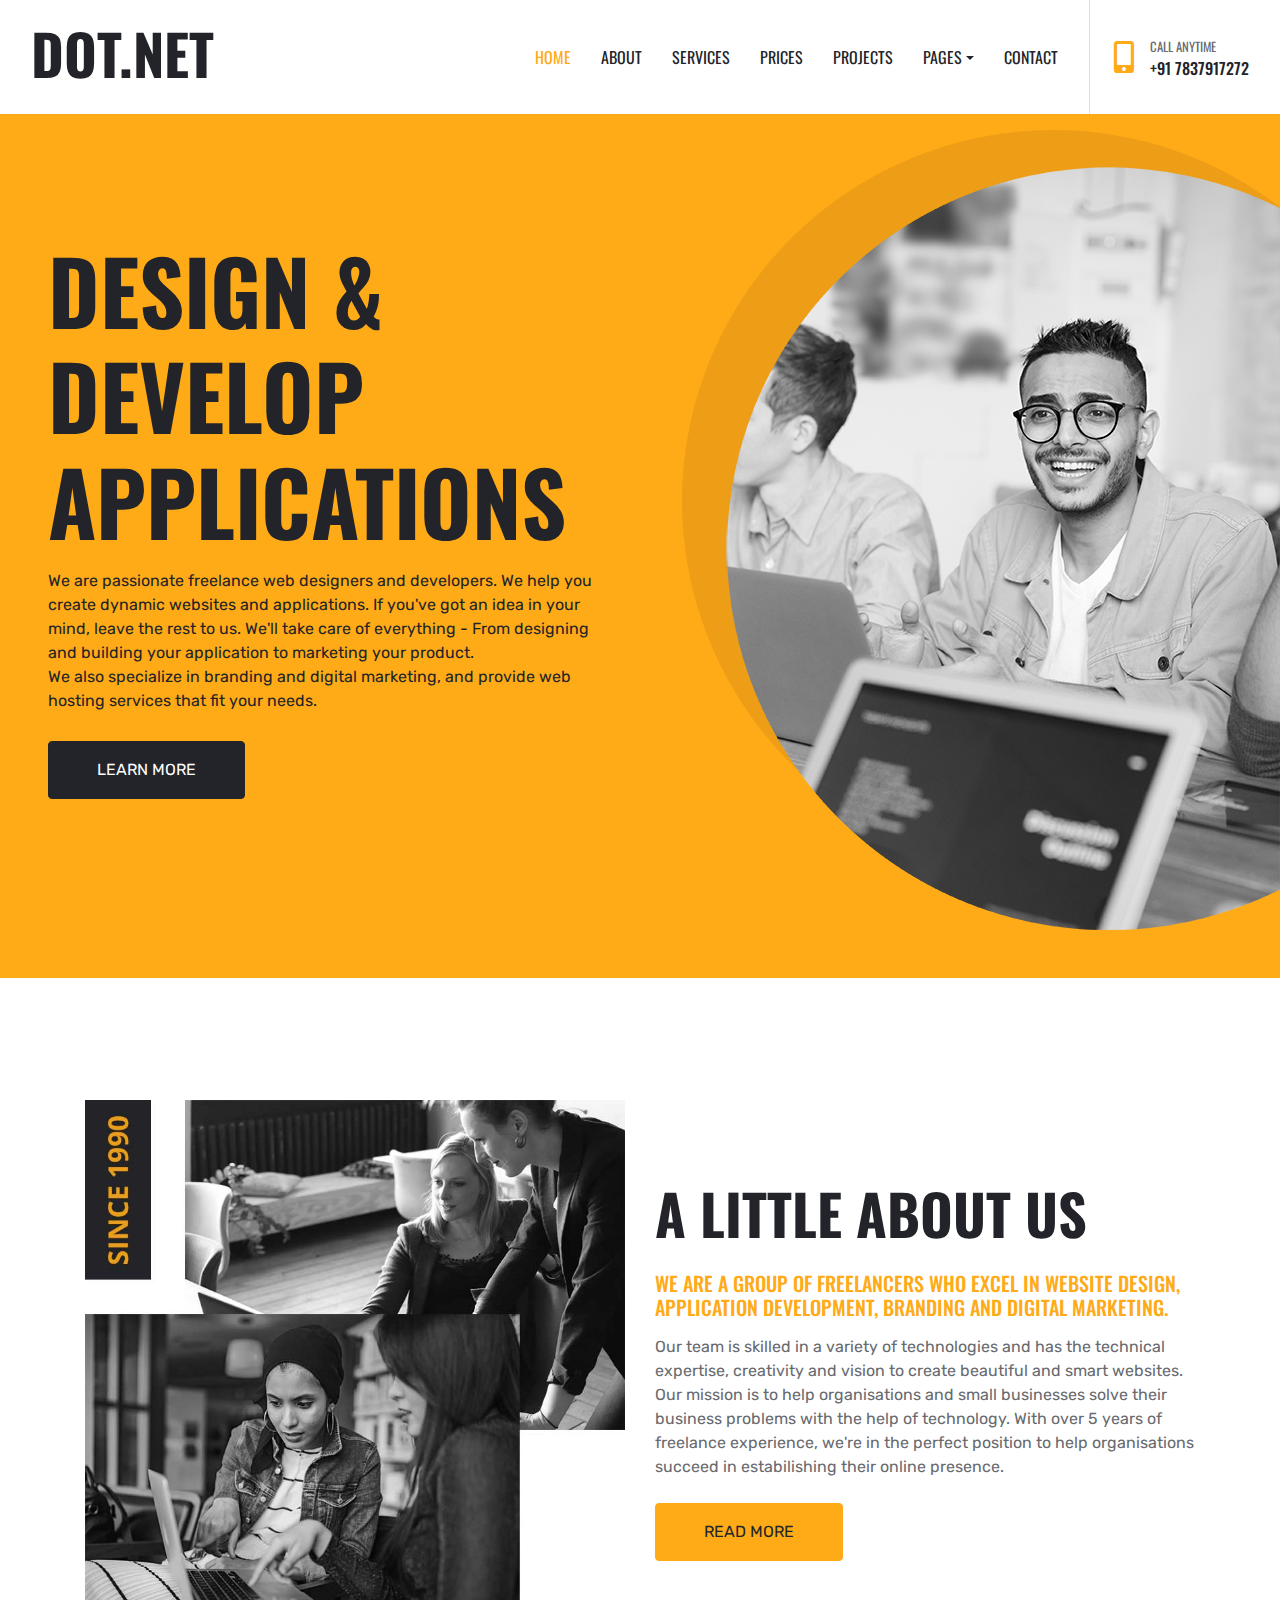
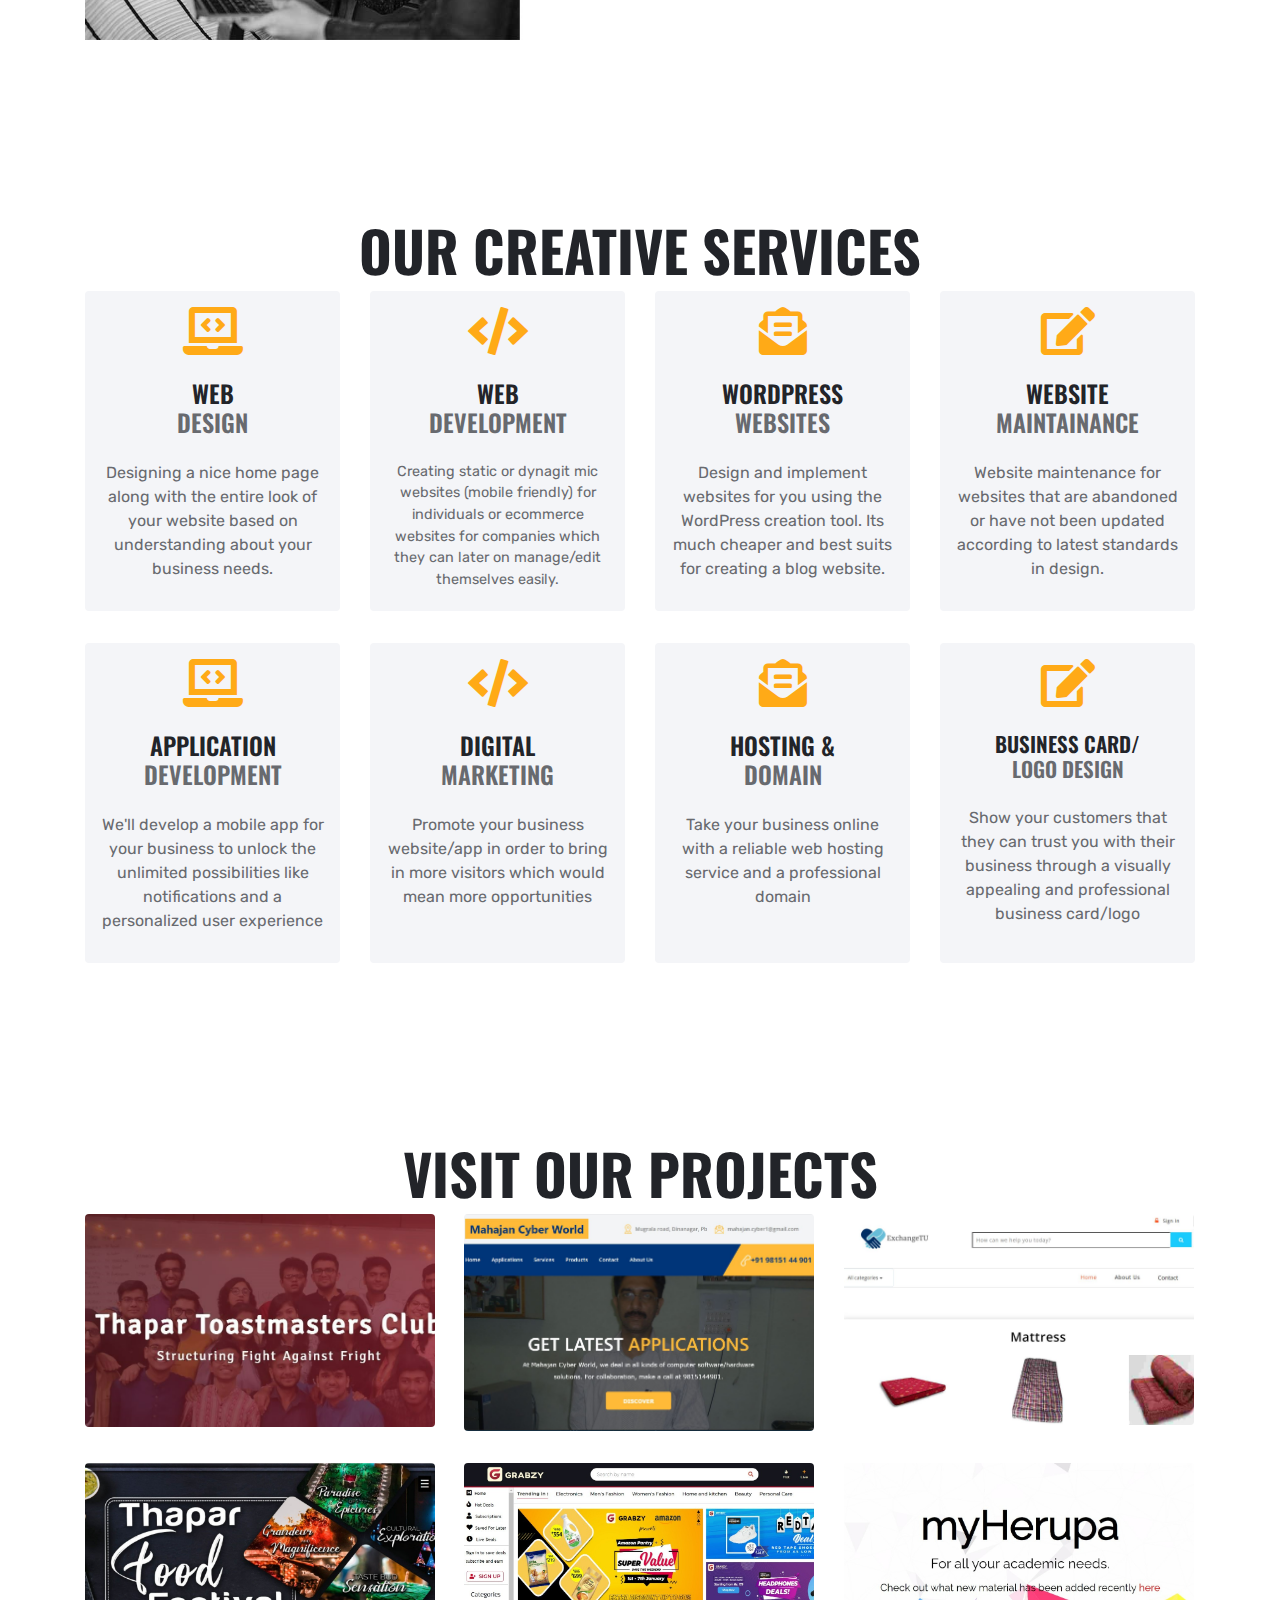
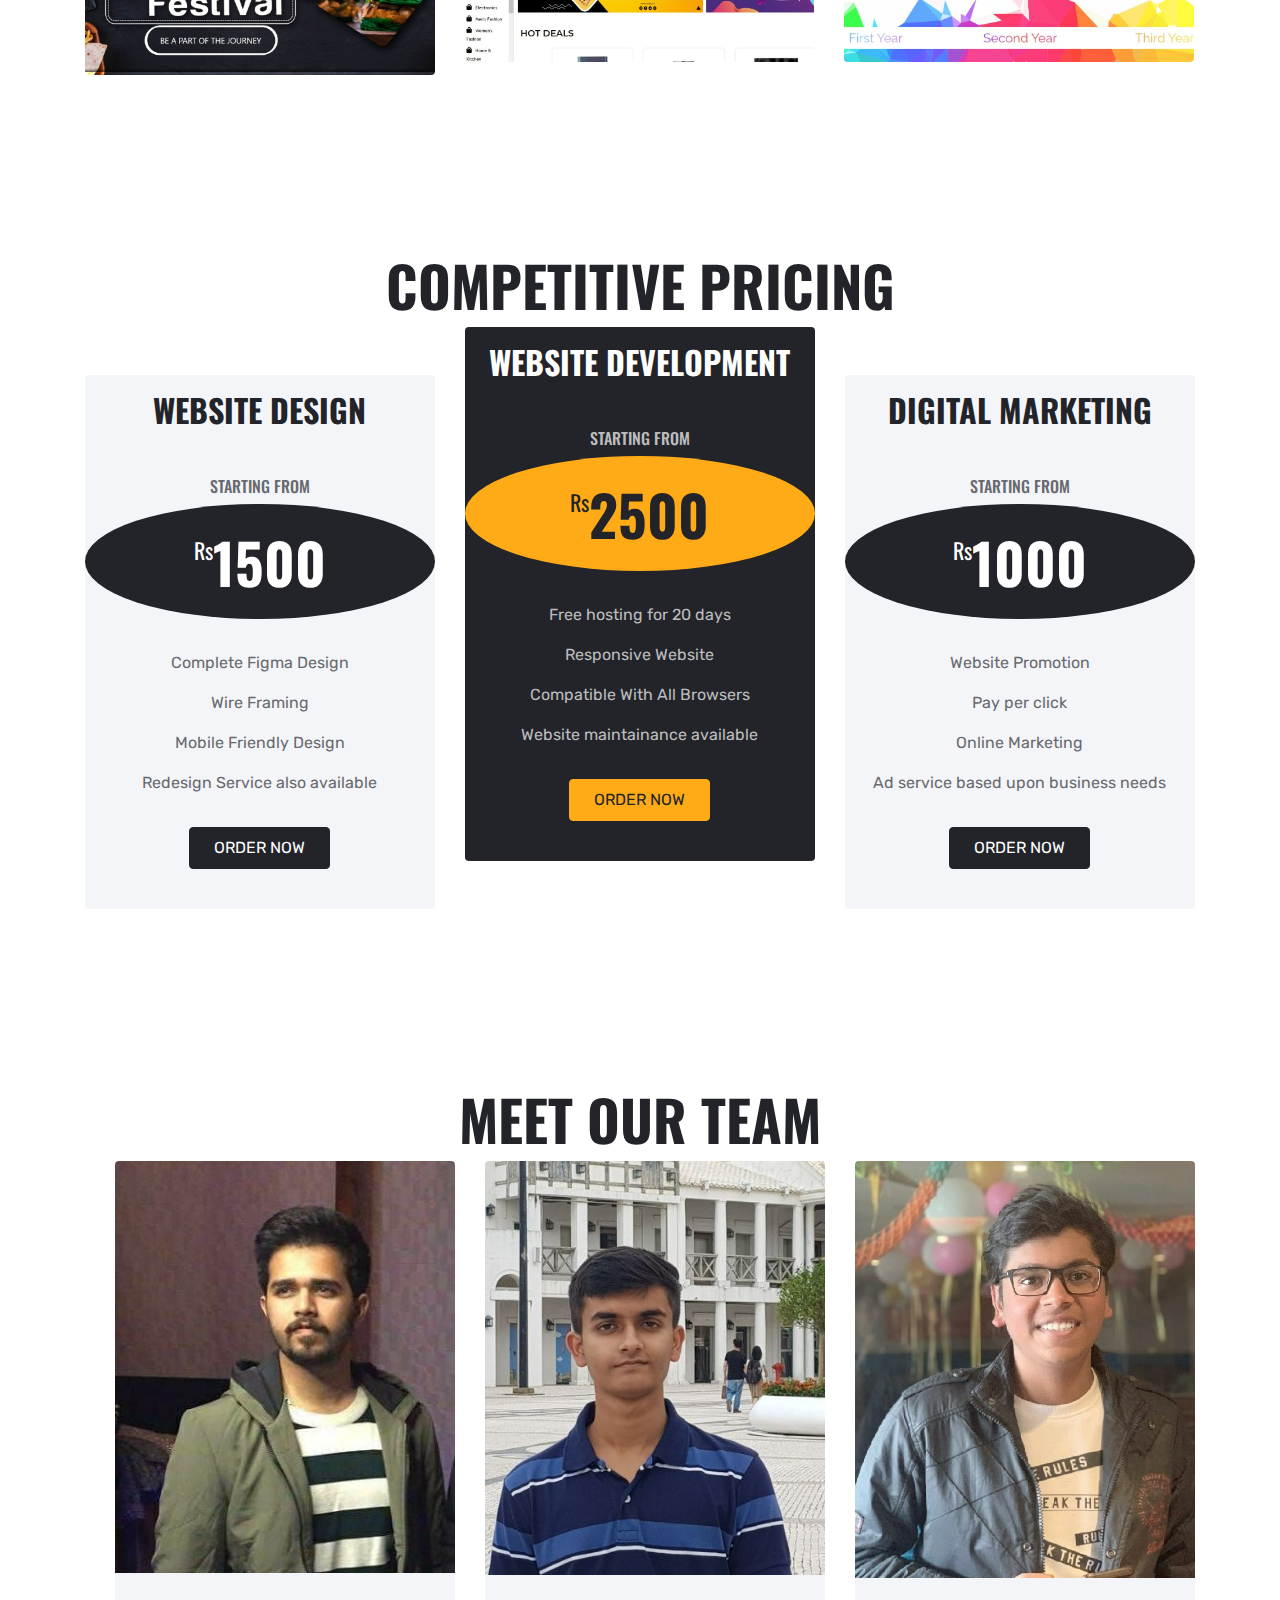
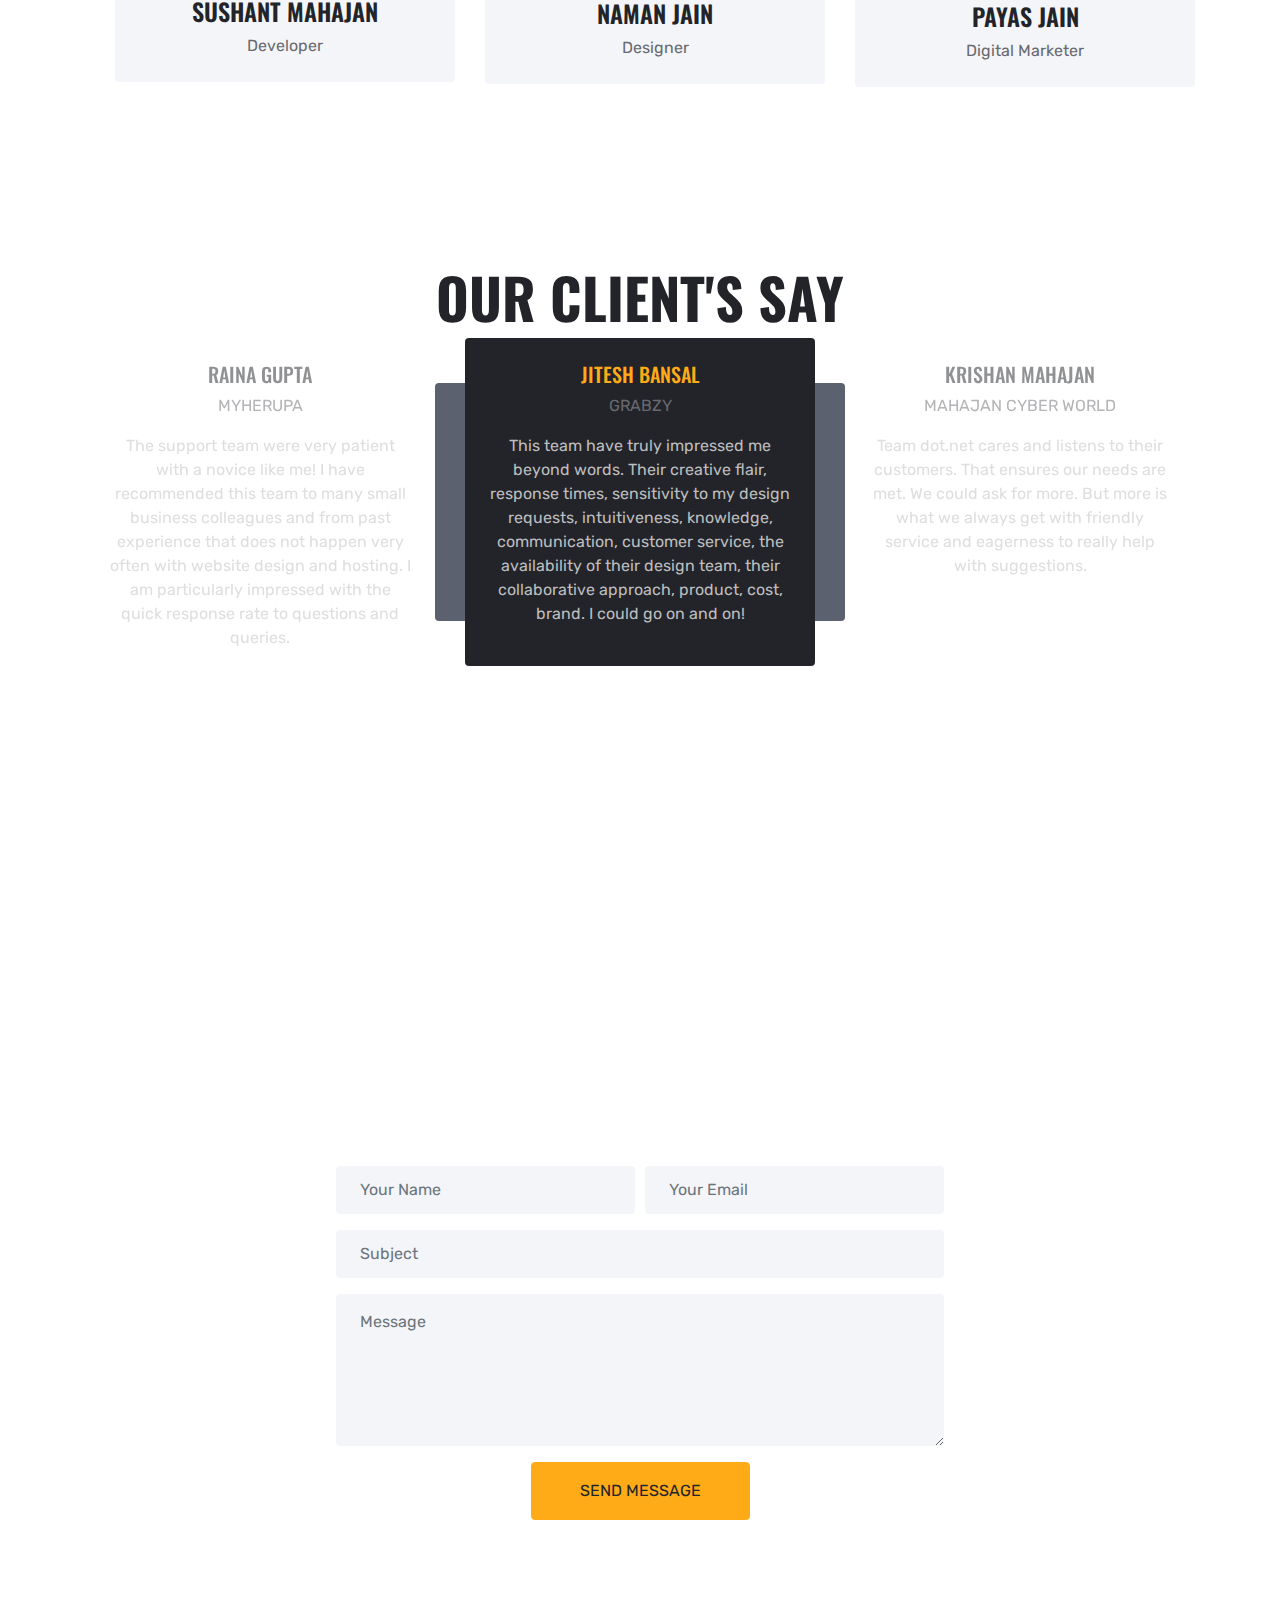
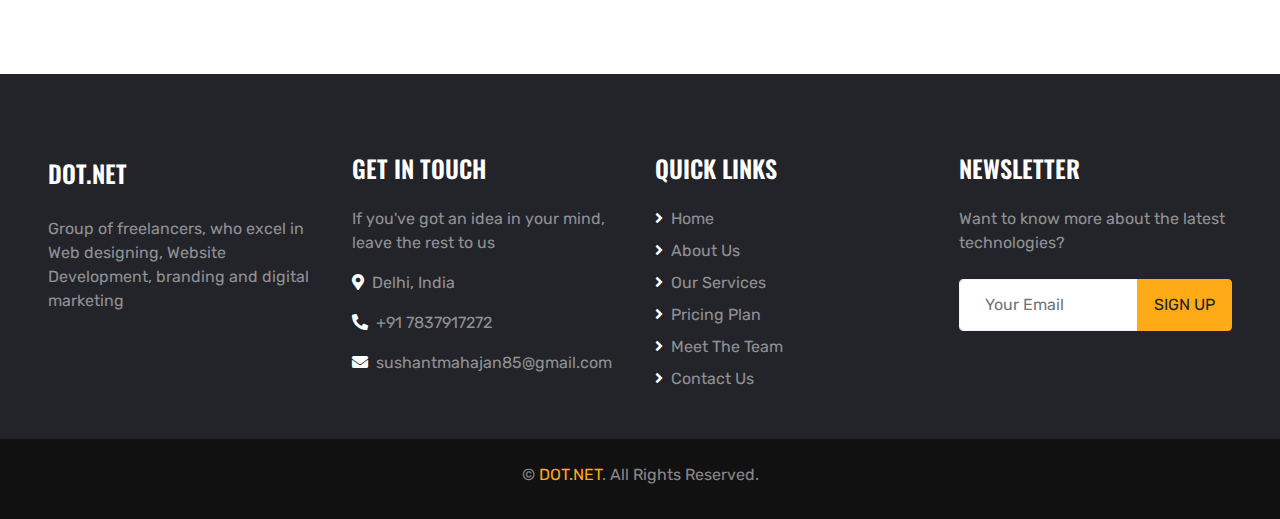
==== index.html @ 4e96bbe5 "Merge branch 'main' of https://github.com/sushantmahajan85/freelance" ====
<!DOCTYPE html>
<html lang="en">

<head>
    <meta charset="utf-8">
    <title>DOT.NET</title>
    <meta content="width=device-width, initial-scale=1.0" name="viewport">
    <meta content="Free HTML Templates" name="keywords">
    <meta content="Free HTML Templates" name="description">

    <!-- Favicon -->
    <link href="img/favicon.ico" rel="icon">

    <!-- Google Web Fonts -->
    <link rel="preconnect" href="https://fonts.gstatic.com">
    <link href="https://fonts.googleapis.com/css2?family=Oswald:wght@400;500;600;700&family=Rubik&display=swap" rel="stylesheet"> 

    <!-- Font Awesome -->
    <link href="https://cdnjs.cloudflare.com/ajax/libs/font-awesome/5.15.0/css/all.min.css" rel="stylesheet">

    <!-- Libraries Stylesheet -->
    <link href="lib/owlcarousel/assets/owl.carousel.min.css" rel="stylesheet">
    <link href="lib/lightbox/css/lightbox.min.css" rel="stylesheet">

    <!-- Customized Bootstrap Stylesheet -->
    <link href="css/style.css" rel="stylesheet">
</head>

<body>
    <!-- Navbar Start -->
    <div class="container-fluid bg-white position-relative">
        <nav class="navbar navbar-expand-lg bg-white navbar-light py-3 py-lg-0">
            <a href="index.html" class="navbar-brand text-secondary">
                <h1 class="display-4 text-uppercase">DOT.NET</h1>
            </a>
            <button type="button" class="navbar-toggler" data-toggle="collapse" data-target="#navbarCollapse">
                <span class="navbar-toggler-icon"></span>
            </button>
            <div class="collapse navbar-collapse" id="navbarCollapse">
                <div class="navbar-nav ml-auto py-0 pr-3 border-right">
                    <a href="index.html" class="nav-item nav-link active">Home</a>
                    <a href="about.html" class="nav-item nav-link">About</a>
                    <a href="service.html" class="nav-item nav-link">Services</a>
                    <a href="price.html" class="nav-item nav-link">Prices</a>
                    <a href="project.html" class="nav-item nav-link">Projects</a>
                    <div class="nav-item dropdown">
                        <a href="#" class="nav-link dropdown-toggle" data-toggle="dropdown">Pages</a>
                        <div class="dropdown-menu rounded-0 m-0">
                            <a href="team.html" class="dropdown-item">Meet The Team</a>
                            <a href="testimonial.html" class="dropdown-item">Testimonial</a>
                        </div>
                    </div>
                    <a href="contact.html" class="nav-item nav-link">Contact</a>
                </div>
                <div class="d-none d-lg-flex align-items-center pl-4">
                    <i class="fa fa-2x fa-mobile-alt text-primary mr-3"></i>
                    <div>
                        <h6 class="text-body text-uppercase mb-1"><small>Call Anytime</small></h6>
                        <h6 class="m-0">+91 7837917272</h6>
                    </div>
                </div>
            </div>
        </nav>
    </div>
    <!-- Navbar End -->


    <!-- Header Start -->
    <div class="container-fluid bg-primary py-5 px-0" style="margin-bottom: 90px;">
        <div class="row mx-0 align-items-center">
            <div class="col-lg-6 px-md-5 text-center text-lg-left">
                <h1 class="display-2 text-uppercase mb-3">Design & Develop <br> Applications</h1>
                <p class="text-dark mb-4">We are passionate freelance web designers and developers. We help you create dynamic websites and applications. If you've got an idea in your mind, leave the rest to us. We'll take care of everything - From designing and building your application to marketing your product. <br>
                    We also specialize in branding and digital marketing, and provide web hosting services that fit your needs.
                    <br>  <br>
                    <a href="" class="btn btn-dark text-uppercase mt-1 py-3 px-5">Learn More</a>
            </div>
            <div class="col-lg-6 px-0 text-right">
                <img class="img-fluid mt-5 mt-lg-0" src="img/header.png" alt="">
            </div>
        </div>
    </div>
    <!-- Header End -->


    <!-- About Start -->
    <div class="container-fluid py-5">
        <div class="container py-5">
            <div class="row align-items-center">
                <div class="col-lg-6">
                    <img class="img-fluid mb-4 mb-lg-0" src="img/about.jpg" alt="">
                </div>
                <div class="col-lg-6">
                    <h1 class="display-4 text-uppercase mb-4">A little about us</h1>
                    <h5 class="text-uppercase text-primary mb-3">We are a group of freelancers who excel in website design, application development, branding and digital marketing.</h5>
                    <p class="mb-4">
                    Our team is skilled in a variety of technologies and has the technical expertise, creativity and vision to create beautiful and smart websites. Our mission is to help organisations and small businesses solve their business problems with the help of technology.
                    With over 5 years of freelance experience, we're in the perfect position to help organisations succeed in estabilishing their online presence.</p>
                    <a href="" class="btn btn-primary text-uppercase py-3 px-5">Read More</a>
                </div>
            </div>
        </div>
    </div>
    <!-- About End -->
    

    <!-- Services Start -->
    <div class="container-fluid py-5">
        <div class="container pt-5 pb-3">
            <h1 class="display-4 text-uppercase text-center mb-5">Our Creative Services</h1>
            <div class="row">
                <div class="col-lg-3 mb-2">
                    <div class="service-item rounded p-5 mb-4">
                        <i class="fa fa-3x fa-laptop-code text-primary mb-4"></i>
                        <h4 class="text-uppercase mb-4">Web <span class="d-block text-body">Design</span></h4>
                        <p class="m-0">Designing a nice home page along with the entire look of your website based on understanding about your business needs.</p>
                    </div>
                </div>
                <div class="col-lg-3 mb-2">
                    <div class="service-item rounded p-5 mb-4">
                        <i class="fa fa-3x fa-code text-primary mb-4"></i>
                        <h4 class="text-uppercase mb-4">Web <span class="d-block text-body">Development</span></h4>
                        <p class="m-0" style="font-size: 0.9rem;">Creating static or dynagit mic websites (mobile friendly) for individuals or ecommerce websites for companies which they can later on manage/edit themselves easily.
                        </p>
                    </div>
                </div>
                <div class="col-lg-3 mb-2">
                    <div class="service-item rounded p-5 mb-4">
                        <i class="fa fa-3x fa-envelope-open-text text-primary mb-4"></i>
                        <h4 class="text-uppercase mb-4">Wordpress<span class="d-block text-body">Websites</span></h4>
                        <p class="m-0">Design and implement websites for you using the WordPress creation tool. Its much cheaper and best suits for creating a blog website.
                        </p>
                    </div>
                </div>
                <div class="col-lg-3 mb-2">
                    <div class="service-item rounded p-5 mb-4">
                        <i class="fa fa-3x fa-edit text-primary mb-4"></i>
                        <h4 class="text-uppercase mb-4">Website<span class="d-block text-body">Maintainance</span></h4>
                        <p class="m-0"> Website maintenance for websites that are abandoned or have not been updated according to latest standards in design.
                        </p>
                    </div>
                </div>
            </div>

            <div class="row">
                <div class="col-lg-3 mb-2">
                    <div class="service-item rounded p-5 mb-4">
                        <i class="fa fa-3x fa-laptop-code text-primary mb-4"></i>
                        <h4 class="text-uppercase mb-4">Application<span class="d-block text-body">Development</span></h4>
                        <p class="m-0">We'll develop a mobile app for your business to unlock the unlimited possibilities like notifications and a personalized user experience</p>
                    </div>
                </div>
                <div class="col-lg-3 mb-2">
                    <div class="service-item rounded p-5 mb-4">
                        <i class="fa fa-3x fa-code text-primary mb-4"></i>
                        <h4 class="text-uppercase mb-4">Digital<span class="d-block text-body">Marketing</span></h4>
                        <p class="m-0">Promote your business website/app in order to bring in more visitors which would mean more opportunities</p>
                    </div>
                </div>
                <div class="col-lg-3 mb-2">
                    <div class="service-item rounded p-5 mb-4">
                        <i class="fa fa-3x fa-envelope-open-text text-primary mb-4"></i>
                        <h4 class="text-uppercase mb-4">Hosting &<span class="d-block text-body">Domain</span></h4>
                        <p class="m-0">Take your business online with a reliable web hosting service and a professional domain</p>
                    </div>





                </div>
                <div class="col-lg-3 mb-2">
                    <div class="service-item rounded p-5 mb-4">
                        <i class="fa fa-3x fa-edit text-primary mb-4"></i>
                        <h4 class="text-uppercase mb-4" style="font-size:21px;">Business Card/<span class="d-block text-body">Logo Design</span></h4>
                        <div>
                        <p class="m-0">Show your customers that they can trust you with their business through a visually appealing and professional business card/logo</p>
                    </div>
                    </div>
                </div>
            </div>
        </div>
    </div>
    <!-- Services End -->


    <!-- Portfolio Start -->
    <div class="container-fluid py-5">
        <div class="container pt-5 pb-3">
            <h1 class="display-4 text-uppercase text-center mb-5">Visit Our Projects</h1>
            <!-- <div class="row">
                <div class="col-12 text-center mb-2">
                    <ul class="list-inline mb-4" id="portfolio-flters">
                        <li class="btn btn-outline-dark text-uppercase py-2 px-4 active" data-filter="*">
                            <i class="fa fa-star text-primary mr-2"></i>All
                        </li>
                        <li class="btn btn-outline-dark text-uppercase py-2 px-4" data-filter=".first">
                            <i class="fa fa-laptop-code text-primary mr-2"></i>Design
                        </li>
                        <li class="btn btn-outline-dark text-uppercase py-2 px-4" data-filter=".second">
                            <i class="fa fa-mobile-alt text-primary mr-2"></i>Development
                        </li>
                    </ul>
                </div>
            </div> -->
            <div class="row portfolio-container">
                <div class="col-lg-4 col-md-6 mb-4 portfolio-item first">
                    <div class="position-relative rounded overflow-hidden mb-2">
                        <img class="img-fluid w-100" src="img/portfolio-1.jpg" alt="">
                        <div class="portfolio-btn d-flex align-items-center justify-content-center">
                            <a href="https://sushantmahajan85.github.io/toasty/" target="_blank">
                                <i class="fa fa-4x fa-plus text-primary"></i>
                            </a>
                        </div>
                    </div>
                </div>
                <div class="col-lg-4 col-md-6 mb-4 portfolio-item second">
                    <div class="position-relative rounded overflow-hidden mb-2">
                        <img class="img-fluid w-100" src="img/portfolio-2.jpg" alt="">
                        <div class="portfolio-btn d-flex align-items-center justify-content-center">
                            <a href="https://mahajancyberworld.herokuapp.com/#/" target="_blank">
                                <i class="fa fa-4x fa-plus text-primary"></i>
                            </a>
                        </div>
                    </div>
                </div>
                <div class="col-lg-4 col-md-6 mb-4 portfolio-item first">
                    <div class="position-relative rounded overflow-hidden mb-2">
                        <img class="img-fluid w-100" src="img/portfolio-3.jpg" alt="">
                        <div class="portfolio-btn d-flex align-items-center justify-content-center">
                            <a href="https://exchangetu.herokuapp.com/" target="_blank">
                                <i class="fa fa-4x fa-plus text-primary"></i>
                            </a>
                        </div>
                    </div>
                </div>
                <div class="col-lg-4 col-md-6 mb-4 portfolio-item second">
                    <div class="position-relative rounded overflow-hidden mb-2">
                        <img class="img-fluid w-100" src="img/portfolio-4.jpg" alt="">
                        <div class="portfolio-btn d-flex align-items-center justify-content-center">
                            <a href="https://sushantmahajan85.github.io/TFF-Website/" target="_blank">
                                <i class="fa fa-4x fa-plus text-primary"></i>
                            </a>
                        </div>
                    </div>
                </div>
                <div class="col-lg-4 col-md-6 mb-4 portfolio-item first">
                    <div class="position-relative rounded overflow-hidden mb-2">
                        <img class="img-fluid w-100" src="img/portfolio-5.jpg" alt="">
                        <div class="portfolio-btn d-flex align-items-center justify-content-center">
                            <a href="https://grabzy.herokuapp.com/" target="_blank">
                                <i class="fa fa-4x fa-plus text-primary"></i>
                            </a>
                        </div>
                    </div>
                </div>
                <div class="col-lg-4 col-md-6 mb-4 portfolio-item second">
                    <div class="position-relative rounded overflow-hidden mb-2">
                        <img class="img-fluid w-100" src="img/portfolio-6.jpg" alt="">
                        <div class="portfolio-btn d-flex align-items-center justify-content-center">
                            <a href="https://myherupa.com/" target="_blank">
                                <i class="fa fa-4x fa-plus text-primary"></i>
                            </a>
                        </div>
                    </div>
                </div>
            </div>
        </div>
    </div>
    <!-- Portfolio End -->


    <!-- Pricing Plan Start -->
    <div class="container-fluid py-5">
        <div class="container pt-5 pb-3">
            <h1 class="display-4 text-uppercase text-center mb-5">Competitive Pricing</h1>
            <div class="row">
                <div class="col-lg-4 mb-2">
                    <div class="bg-light rounded text-center pt-5 mt-lg-5 mb-4">
                        <h2 class="text-uppercase">Website Design</h2>
                        <h6 class="text-uppercase text-body mb-5">Starting from</h6>
                        <div class="text-center bg-dark rounded-circle p-4 mb-2">
                            <h1 class="display-4 text-white mb-0">
                                <small class="align-top"
                                    style="font-size: 22px; line-height: 45px;">Rs</small>1500<small
                                    class="align-bottom" style="font-size: 16px; line-height: 40px;">
                                    </small>
                            </h1>
                        </div>
                        <div class="text-center py-4">
                            <p>Complete Figma Design</p>
                            <p>Wire Framing</p>
                            <p>Mobile Friendly Design</p>
                            <p>Redesign Service also available</p>
                            <a href="https://wa.me/7837917272" target="_blank" class="btn btn-dark text-uppercase py-2 px-4 my-3">Order Now</a>
                        </div>
                    </div>
                </div>
                <div class="col-lg-4 mb-2">
                    <div class="bg-dark rounded text-center pt-5 mb-4">
                        <h2 class="text-uppercase text-white">Website Development</h2>
                        <h6 class="text-uppercase text-secondary mb-5">Starting from</h6>
                        <div class="text-center bg-primary rounded-circle p-4 mb-2">
                            <h1 class="display-4 mb-0">
                                <small class="align-top"
                                    style="font-size: 22px; line-height: 45px;">Rs</small>2500<small
                                    class="align-bottom" style="font-size: 16px; line-height: 40px;"></small>
                            </h1>
                        </div>
                        <div class="text-center text-secondary py-4">
                            <p>Free hosting for 20 days</p>
                            <p>Responsive Website</p>
                            <p>Compatible With All Browsers</p>
                            <p>Website maintainance available</p>
                            <a href="https://wa.me/7837917272" target="_blank" class="btn btn-primary text-uppercase py-2 px-4 my-3">Order Now</a>
                        </div>
                    </div>
                </div>
                <div class="col-lg-4 mb-2">
                    <div class="bg-light rounded text-center pt-5 mt-lg-5 mb-4">
                        <h2 class=" text-uppercase">Digital Marketing</h2>
                        <h6 class="text-uppercase text-body mb-5">Starting from</h6>
                        <div class="text-center bg-dark rounded-circle p-4 mb-2">
                            <h1 class="display-4 text-white mb-0">
                                <small class="align-top"
                                    style="font-size: 22px; line-height: 45px;">Rs</small>1000<small
                                    class="align-bottom" style="font-size: 16px; line-height: 40px;">
                                    </small>
                            </h1>
                        </div>
                        <div class="text-center py-4">
                            <p>Website Promotion</p>
                            <p>Pay per click</p>
                            <p>Online Marketing</p>
                            <p>Ad service based upon business needs</p>
                            <a href="https://wa.me/7837917272" target="_blank" class="btn btn-dark text-uppercase py-2 px-4 my-3">Order Now</a>
                        </div>
                    </div>
                </div>
            </div>
        </div>
    </div>
    <!-- Pricing Plan End -->


    <!-- Team Start -->
    <div class="container-fluid py-5">
        <div class="container py-5">
            <h1 class="display-4 text-uppercase text-center mb-5">Meet Our Team</h1>
            <div class="owl-carousel team-carousel position-relative" style="padding-left: 30px;">
                <div class="team-item rounded overflow-hidden">
                    <div class="position-relative">
                        <img class="img-fluid w-100" src="img/team-1.jpg" alt="">
                        <div class="team-overlay">
                            <div class="d-flex align-items-center justify-content-start">
                                <a class="btn btn-lg btn-primary btn-lg-square mx-1" href="https://www.linkedin.com/in/sushant-mahajan-3933b5184/"><i class="fab fa-linkedin-in"></i></a>
                            </div>
                        </div>
                    </div>
                    <div class="bg-light text-center p-4">
                        <h4 class="text-uppercase">Sushant Mahajan</h4>
                        <p class="m-0">Developer</p>
                    </div>
                </div>
                <div class="team-item rounded overflow-hidden">
                    <div class="position-relative">
                        <img class="img-fluid w-100" src="img/team-2.jpg" alt="">
                        <div class="team-overlay">
                            <div class="d-flex align-items-center justify-content-start">
                                <a class="btn btn-lg btn-primary btn-lg-square mx-1" href="https://www.linkedin.com/in/naman-jain-b6083b168/"><i class="fab fa-linkedin-in"></i></a>
                            </div>
                        </div>
                    </div>
                    <div class="bg-light text-center p-4">
                        <h4 class="text-uppercase">Naman Jain</h4>
                        <p class="m-0">Designer</p>
                    </div>
                </div>
                <div class="team-item rounded overflow-hidden">
                    <div class="position-relative">
                        <img class="img-fluid w-100" src="img/team-3.jpg" alt="">
                        <div class="team-overlay">
                            <div class="d-flex align-items-center justify-content-start">
                                <a class="btn btn-lg btn-primary btn-lg-square mx-1" href="https://www.linkedin.com/in/payasjain/"><i class="fab fa-linkedin-in"></i></a>
                            </div>
                        </div>
                    </div>
                    <div class="bg-light text-center p-4">
                        <h4 class="text-uppercase">Payas Jain</h4>
                        <p class="m-0">Digital Marketer</p>
                    </div>
                </div>
            </div>
        </div>
    </div>
    <!-- Team End -->


    <!-- Testimonial Start -->
    <div class="container-fluid py-5">
        <div class="container py-5">
            <h1 class="display-4 text-uppercase text-center mb-5">Our Client's Say</h1>
            <div class="owl-carousel testimonial-carousel">
                <div class="testimonial-item position-relative text-center rounded p-4">
                    <!-- <img class="img-fluid rounded mx-auto my-4" src="img/testimonial-1.jpg" alt=""> -->
                    <h5 class="text-uppercase">Jitesh Bansal</h5>
                    <p class="text-uppercase">Grabzy</p>
                    <p class="text-secondary">This team have truly impressed me beyond words. Their creative flair, response times, sensitivity to my design requests, intuitiveness, knowledge, communication, customer service, the availability of their design team, their collaborative approach, product, cost, brand. I could go on and on!</p>
                </div>
                <div class="testimonial-item position-relative text-center rounded p-4">
                    <!-- <img class="img-fluid rounded mx-auto my-4" src="img/testimonial-2.jpg" alt=""> -->
                    <h5 class="text-uppercase">Krishan Mahajan</h5>
                    <p class="text-uppercase">Mahajan Cyber World</p>
                    <p class="text-secondary">Team dot.net cares and listens to their customers. That ensures our needs are met. We could ask for more. But more is what we always get with friendly service and eagerness to really help with suggestions.</p>
                </div>
                <div class="testimonial-item position-relative text-center rounded p-4">
                    <!-- <img class="img-fluid rounded mx-auto my-4" src="img/testimonial-3.jpg" alt=""> -->
                    <h5 class="text-uppercase">Raina Gupta</h5>
                    <p class="text-uppercase">MyHerupa</p>
                    <p class="text-secondary">The support team were very patient with a novice like me! I have recommended this team to many small business colleagues and from past experience that does not happen very often with website design and hosting. I am particularly impressed with the quick response rate to questions and queries.</p>
                </div>
                <!-- <div class="testimonial-item position-relative text-center rounded p-4"> -->
                    <!-- <img class="img-fluid rounded mx-auto my-4" src="img/testimonial-4.jpg" alt=""> -->
                    <!-- <h5 class="text-uppercase">Client Name</h5>
                    <p class="text-uppercase">Profession</p>
                    <p class="text-secondary">Tempor lorem dolor sea et ipsum, lorem justo kasd dolore vero eos. Lorem duo ipsum sea amet et clita dolor</p>
                </div> -->
            </div>
        </div>
    </div>
    <!-- Testimonial End -->


    <!-- Contact Start -->
    <div class="container-fluid py-5 px-0">
        <div class="row mt-5 mx-0">
            <div class="col-12 px-0" style="height: 500px;">
                <div class="position-relative h-100">
                    <iframe class="position-relative w-100 h-100"
                        src="https://maps.google.com/maps?width=100%25&amp;height=600&amp;hl=en&amp;q=india+(Your%20Business%20Name)&amp;t=&amp;z=6&amp;ie=UTF8&amp;iwloc=B&amp;output=embed"
                        frameborder="0" style="border:0;" allowfullscreen="" aria-hidden="false"
                        tabindex="0"></iframe>
                </div>
            </div>
        </div>
        <div class="row mx-0 justify-content-center" style="margin-top: -200px;">
            <div class="col-lg-6 col-md-8 col-sm-10 px-0">
                <div class="contact-form bg-white rounded p-5">
                    <div id="success"></div>
                    <form name="sentMessage" id="sentMessage" novalidate="novalidate" method="POST">
                        <div class="form-row">
                            <div class="col-md-6">
                                <div class="control-group">
                                    <input type="text" name="name" class="form-control bg-light border-0 p-4" id="name" placeholder="Your Name" required="required" data-validation-required-message="Please enter your name" />
                                    <p class="help-block text-danger"></p>
                                </div>
                            </div>
                            <div class="col-md-6">
                                <div class="control-group">
                                    <input type="email" name="email" class="form-control bg-light border-0 p-4" id="email" placeholder="Your Email" required="required" data-validation-required-message="Please enter your email" />
                                    <p class="help-block text-danger"></p>
                                </div>
                            </div>
                        </div>
                        <div class="control-group">
                            <input type="text" name="subject" class="form-control bg-light border-0 p-4" id="subject" placeholder="Subject" required="required" data-validation-required-message="Please enter a subject" />
                            <p class="help-block text-danger"></p>
                        </div>
                        <div class="control-group">
                            <textarea name="message" class="form-control bg-light border-0 py-3 px-4" rows="5" id="message" placeholder="Message" required="required" data-validation-required-message="Please enter your message"></textarea>
                            <p class="help-block text-danger"></p>
                        </div>
                        <div class="text-center">
                            <button class="btn btn-primary text-uppercase py-3 px-5" type="submit" id="sendMessageButton">Send Message</button>
                        </div>
                    </form>
                </div>
            </div>
        </div>
    </div>
    <!-- Contact End -->


    <!-- Footer Start -->
    <div class="container-fluid bg-dark text-white-50 py-5 px-sm-3 px-md-5" style="margin-top: 90px;">
        <div class="row pt-5">
            <div class="col-lg-3 col-md-6 mb-5">
                <a href="index.html" class="navbar-brand">
                    <h4 class="text-uppercase text-white mb-4">DOT.NET</h4>
                </a>
                <p>Group of freelancers, who excel in Web designing, Website Development, branding and digital marketing</p>
            </div>
            <div class="col-lg-3 col-md-6 mb-5">
                <h4 class="text-uppercase text-white mb-4">Get In Touch</h4>
                <p>If you've got an idea in your mind, leave the rest to us</p>
                <p><i class="fa fa-map-marker-alt text-white mr-2"></i>Delhi, India</p>
                <p><i class="fa fa-phone-alt text-white mr-2"></i>+91 7837917272</p>
                <p><i class="fa fa-envelope text-white mr-2"></i>sushantmahajan85@gmail.com</p>
            </div>
            <div class="col-lg-3 col-md-6 mb-5">
                <h4 class="text-uppercase text-white mb-4">Quick Links</h4>
                <div class="d-flex flex-column justify-content-start">
                    <a class="text-white-50 mb-2" href="#"><i class="fa fa-angle-right text-white mr-2"></i>Home</a>
                    <a class="text-white-50 mb-2" href="./about.html"><i class="fa fa-angle-right text-white mr-2"></i>About Us</a>
                    <a class="text-white-50 mb-2" href="./service.html"><i class="fa fa-angle-right text-white mr-2"></i>Our Services</a>
                    <a class="text-white-50 mb-2" href="./price.html"><i class="fa fa-angle-right text-white mr-2"></i>Pricing Plan</a>
                    <a class="text-white-50 mb-2" href="./team.html"><i class="fa fa-angle-right text-white mr-2"></i>Meet The Team</a>
                    <a class="text-white-50" href="./contact.html"><i class="fa fa-angle-right text-white mr-2"></i>Contact Us</a>
                </div>
            </div>
            <div class="col-lg-3 col-md-6 mb-5">
                <h4 class="text-uppercase text-white mb-4">Newsletter</h4>
                <p class="mb-4">Want to know more about the latest technologies?</p>
                <div class="w-100 mb-3">
                    <div class="input-group">
                        <input type="text" class="form-control border-light" style="padding: 25px;" placeholder="Your Email">
                        <div class="input-group-append">
                            <button id="newsletter" class="btn btn-primary text-uppercase px-3">Sign Up</button>
                        </div>
                    </div>
                </div>
            </div>
        </div>
    </div>
    <script>
        newsletter = document.getElementById('newsletter');
        newsletter.addEventListener('click', e => {
          e.preventDefault();
          alert('Successfully signed up');
        })
    </script>
    <div class="container-fluid py-4 px-sm-3 px-md-5" style="background: #111111;">
        <p class="mb-2 text-center text-white-50">&copy; <a href="#">DOT.NET</a>. All Rights Reserved.</p>
    </div>
    <!-- Footer End -->


    <!-- Back to Top -->
    <a href="#" class="btn btn-lg btn-primary btn-lg-square back-to-top"><i class="fa fa-angle-up"></i></a>


    <!-- JavaScript Libraries -->
    <script src="https://code.jquery.com/jquery-3.4.1.min.js"></script>
    <script src="https://stackpath.bootstrapcdn.com/bootstrap/4.4.1/js/bootstrap.bundle.min.js"></script>
    <script src="lib/easing/easing.min.js"></script>
    <script src="lib/waypoints/waypoints.min.js"></script>
    <script src="lib/owlcarousel/owl.carousel.min.js"></script>
    <script src="lib/isotope/isotope.pkgd.min.js"></script>
    <script src="lib/lightbox/js/lightbox.min.js"></script>

    <!-- Contact Javascript File -->
    <script src="mail/jqBootstrapValidation.min.js"></script>
    <script src="mail/contact.js"></script>

    <!-- Template Javascript -->
    <script src="js/main.js"></script>

    <script>
        const scriptURL = 'https://script.google.com/macros/s/AKfycbyDgKH3uLaVXLVQpPTJ0cswothILRQLOVn7QaN7GBE273QxQSXzwvBJbQVKrtWj62YT/exec'
        const form = document.forms['sentMessage']

        form.addEventListener('submit', e => {
          e.preventDefault();
          alert(document.getElementById('name').value);
          fetch(scriptURL, { method: 'POST', body: new FormData(form)})
            .then(response => console.log('Success!', response))
            .catch(error => console.error('Error!', error.message))
        })
    </script>
</body>

</html>
---- css/style.css ----
/******* Bootstrap Theming ********/
/*!
 * Bootstrap v4.5.3 (https://getbootstrap.com/)
 * Copyright 2011-2020 The Bootstrap Authors
 * Copyright 2011-2020 Twitter, Inc.
 * Licensed under MIT (https://github.com/twbs/bootstrap/blob/main/LICENSE)
 */
:root {
  --blue: #007bff;
  --indigo: #6610f2;
  --purple: #6f42c1;
  --pink: #e83e8c;
  --red: #dc3545;
  --orange: #fd7e14;
  --yellow: #ffc107;
  --green: #28a745;
  --teal: #20c997;
  --cyan: #17a2b8;
  --white: #fff;
  --gray: #6c757d;
  --gray-dark: #343a40;
  --primary: #FFAA17;
  --secondary: #BDBDBF;
  --success: #28a745;
  --info: #17a2b8;
  --warning: #ffc107;
  --danger: #dc3545;
  --light: #F4F5F8;
  --dark: #222429;
  --breakpoint-xs: 0;
  --breakpoint-sm: 576px;
  --breakpoint-md: 768px;
  --breakpoint-lg: 992px;
  --breakpoint-xl: 1200px;
  --font-family-sans-serif: "Rubik", sans-serif;
  --font-family-monospace: SFMono-Regular, Menlo, Monaco, Consolas, "Liberation Mono", "Courier New", monospace;
}

*,
*::before,
*::after {
  box-sizing: border-box;
}

html {
  font-family: sans-serif;
  line-height: 1.15;
  -webkit-text-size-adjust: 100%;
  -webkit-tap-highlight-color: rgba(0, 0, 0, 0);
}

article, aside, figcaption, figure, footer, header, hgroup, main, nav, section {
  display: block;
}

body {
  margin: 0;
  font-family: "Rubik", sans-serif;
  font-size: 1rem;
  font-weight: 400;
  line-height: 1.5;
  color: #686A6F;
  text-align: left;
  background-color: #fff;
}

[tabindex="-1"]:focus:not(:focus-visible) {
  outline: 0 !important;
}

hr {
  box-sizing: content-box;
  height: 0;
  overflow: visible;
}

h1, h2, h3, h4, h5, h6 {
  margin-top: 0;
  margin-bottom: 0.5rem;
}

p {
  margin-top: 0;
  margin-bottom: 1rem;
}

abbr[title],
abbr[data-original-title] {
  text-decoration: underline;
  text-decoration: underline dotted;
  cursor: help;
  border-bottom: 0;
  text-decoration-skip-ink: none;
}

address {
  margin-bottom: 1rem;
  font-style: normal;
  line-height: inherit;
}

ol,
ul,
dl {
  margin-top: 0;
  margin-bottom: 1rem;
}

ol ol,
ul ul,
ol ul,
ul ol {
  margin-bottom: 0;
}

dt {
  font-weight: 700;
}

dd {
  margin-bottom: .5rem;
  margin-left: 0;
}

blockquote {
  margin: 0 0 1rem;
}

b,
strong {
  font-weight: bolder;
}

small {
  font-size: 80%;
}

sub,
sup {
  position: relative;
  font-size: 75%;
  line-height: 0;
  vertical-align: baseline;
}

sub {
  bottom: -.25em;
}

sup {
  top: -.5em;
}

a {
  color: #FFAA17;
  text-decoration: none;
  background-color: transparent;
}

a:hover {
  color: #ca8000;
  text-decoration: underline;
}

a:not([href]):not([class]) {
  color: inherit;
  text-decoration: none;
}

a:not([href]):not([class]):hover {
  color: inherit;
  text-decoration: none;
}

pre,
code,
kbd,
samp {
  font-family: SFMono-Regular, Menlo, Monaco, Consolas, "Liberation Mono", "Courier New", monospace;
  font-size: 1em;
}

pre {
  margin-top: 0;
  margin-bottom: 1rem;
  overflow: auto;
  -ms-overflow-style: scrollbar;
}

figure {
  margin: 0 0 1rem;
}

img {
  vertical-align: middle;
  border-style: none;
}

svg {
  overflow: hidden;
  vertical-align: middle;
}

table {
  border-collapse: collapse;
}

caption {
  padding-top: 0.75rem;
  padding-bottom: 0.75rem;
  color: #6c757d;
  text-align: left;
  caption-side: bottom;
}

th {
  text-align: inherit;
  text-align: -webkit-match-parent;
}

label {
  display: inline-block;
  margin-bottom: 0.5rem;
}

button {
  border-radius: 0;
}

button:focus {
  outline: 1px dotted;
  outline: 5px auto -webkit-focus-ring-color;
}

input,
button,
select,
optgroup,
textarea {
  margin: 0;
  font-family: inherit;
  font-size: inherit;
  line-height: inherit;
}

button,
input {
  overflow: visible;
}

button,
select {
  text-transform: none;
}

[role="button"] {
  cursor: pointer;
}

select {
  word-wrap: normal;
}

button,
[type="button"],
[type="reset"],
[type="submit"] {
  -webkit-appearance: button;
}

button:not(:disabled),
[type="button"]:not(:disabled),
[type="reset"]:not(:disabled),
[type="submit"]:not(:disabled) {
  cursor: pointer;
}

button::-moz-focus-inner,
[type="button"]::-moz-focus-inner,
[type="reset"]::-moz-focus-inner,
[type="submit"]::-moz-focus-inner {
  padding: 0;
  border-style: none;
}

input[type="radio"],
input[type="checkbox"] {
  box-sizing: border-box;
  padding: 0;
}

textarea {
  overflow: auto;
  resize: vertical;
}

fieldset {
  min-width: 0;
  padding: 0;
  margin: 0;
  border: 0;
}

legend {
  display: block;
  width: 100%;
  max-width: 100%;
  padding: 0;
  margin-bottom: .5rem;
  font-size: 1.5rem;
  line-height: inherit;
  color: inherit;
  white-space: normal;
}

@media (max-width: 1200px) {
  legend {
    font-size: calc(1.275rem + 0.3vw) ;
  }
}

progress {
  vertical-align: baseline;
}

[type="number"]::-webkit-inner-spin-button,
[type="number"]::-webkit-outer-spin-button {
  height: auto;
}

[type="search"] {
  outline-offset: -2px;
  -webkit-appearance: none;
}

[type="search"]::-webkit-search-decoration {
  -webkit-appearance: none;
}

::-webkit-file-upload-button {
  font: inherit;
  -webkit-appearance: button;
}

output {
  display: inline-block;
}

summary {
  display: list-item;
  cursor: pointer;
}

template {
  display: none;
}

[hidden] {
  display: none !important;
}

h1, h2, h3, h4, h5, h6,
.h1, .h2, .h3, .h4, .h5, .h6 {
  margin-bottom: 0.5rem;
  font-family: "Oswald", sans-serif;
  font-weight: 500;
  line-height: 1.2;
  color: #222429;
}

h1, .h1 {
  font-size: 2.5rem;
}

@media (max-width: 1200px) {
  h1, .h1 {
    font-size: calc(1.375rem + 1.5vw) ;
  }
}

h2, .h2 {
  font-size: 2rem;
}

@media (max-width: 1200px) {
  h2, .h2 {
    font-size: calc(1.325rem + 0.9vw) ;
  }
}

h3, .h3 {
  font-size: 1.75rem;
}

@media (max-width: 1200px) {
  h3, .h3 {
    font-size: calc(1.3rem + 0.6vw) ;
  }
}

h4, .h4 {
  font-size: 1.5rem;
}

@media (max-width: 1200px) {
  h4, .h4 {
    font-size: calc(1.275rem + 0.3vw) ;
  }
}

h5, .h5 {
  font-size: 1.25rem;
}

h6, .h6 {
  font-size: 1rem;
}

.lead {
  font-size: 1.25rem;
  font-weight: 300;
}

.display-1 {
  font-size: 6rem;
  font-weight: 300;
  line-height: 1.2;
}

@media (max-width: 1200px) {
  .display-1 {
    font-size: calc(1.725rem + 5.7vw) ;
  }
}

.display-2 {
  font-size: 5.5rem;
  font-weight: 300;
  line-height: 1.2;
}

@media (max-width: 1200px) {
  .display-2 {
    font-size: calc(1.675rem + 5.1vw) ;
  }
}

.display-3 {
  font-size: 4.5rem;
  font-weight: 300;
  line-height: 1.2;
}

@media (max-width: 1200px) {
  .display-3 {
    font-size: calc(1.575rem + 3.9vw) ;
  }
}

.display-4 {
  font-size: 3.5rem;
  font-weight: 300;
  line-height: 1.2;
}

@media (max-width: 1200px) {
  .display-4 {
    font-size: calc(1.475rem + 2.7vw) ;
  }
}

hr {
  margin-top: 1rem;
  margin-bottom: 1rem;
  border: 0;
  border-top: 1px solid rgba(0, 0, 0, 0.1);
}

small,
.small {
  font-size: 80%;
  font-weight: 400;
}

mark,
.mark {
  padding: 0.2em;
  background-color: #fcf8e3;
}

.list-unstyled {
  padding-left: 0;
  list-style: none;
}

.list-inline {
  padding-left: 0;
  list-style: none;
}

.list-inline-item {
  display: inline-block;
}

.list-inline-item:not(:last-child) {
  margin-right: 0.5rem;
}

.initialism {
  font-size: 90%;
  text-transform: uppercase;
}

.blockquote {
  margin-bottom: 1rem;
  font-size: 1.25rem;
}

.blockquote-footer {
  display: block;
  font-size: 80%;
  color: #6c757d;
}

.blockquote-footer::before {
  content: "\2014\00A0";
}

.img-fluid {
  max-width: 100%;
  height: auto;
}

.img-thumbnail {
  padding: 0.25rem;
  background-color: #fff;
  border: 1px solid #dee2e6;
  border-radius: 0.25rem;
  max-width: 100%;
  height: auto;
}

.figure {
  display: inline-block;
}

.figure-img {
  margin-bottom: 0.5rem;
  line-height: 1;
}

.figure-caption {
  font-size: 90%;
  color: #6c757d;
}

code {
  font-size: 87.5%;
  color: #e83e8c;
  word-wrap: break-word;
}

a > code {
  color: inherit;
}

kbd {
  padding: 0.2rem 0.4rem;
  font-size: 87.5%;
  color: #fff;
  background-color: #212529;
  border-radius: 0.2rem;
}

kbd kbd {
  padding: 0;
  font-size: 100%;
  font-weight: 700;
}

pre {
  display: block;
  font-size: 87.5%;
  color: #212529;
}

pre code {
  font-size: inherit;
  color: inherit;
  word-break: normal;
}

.pre-scrollable {
  max-height: 340px;
  overflow-y: scroll;
}

.container,
.container-fluid,
.container-sm,
.container-md,
.container-lg,
.container-xl {
  width: 100%;
  padding-right: 15px;
  padding-left: 15px;
  margin-right: auto;
  margin-left: auto;
}

@media (min-width: 576px) {
  .container, .container-sm {
    max-width: 540px;
  }
}

@media (min-width: 768px) {
  .container, .container-sm, .container-md {
    max-width: 720px;
  }
}

@media (min-width: 992px) {
  .container, .container-sm, .container-md, .container-lg {
    max-width: 960px;
  }
}

@media (min-width: 1200px) {
  .container, .container-sm, .container-md, .container-lg, .container-xl {
    max-width: 1140px;
  }
}

.row {
  display: flex;
  flex-wrap: wrap;
  margin-right: -15px;
  margin-left: -15px;
}

.no-gutters {
  margin-right: 0;
  margin-left: 0;
}

.no-gutters > .col,
.no-gutters > [class*="col-"] {
  padding-right: 0;
  padding-left: 0;
}

.col-1, .col-2, .col-3, .col-4, .col-5, .col-6, .col-7, .col-8, .col-9, .col-10, .col-11, .col-12, .col,
.col-auto, .col-sm-1, .col-sm-2, .col-sm-3, .col-sm-4, .col-sm-5, .col-sm-6, .col-sm-7, .col-sm-8, .col-sm-9, .col-sm-10, .col-sm-11, .col-sm-12, .col-sm,
.col-sm-auto, .col-md-1, .col-md-2, .col-md-3, .col-md-4, .col-md-5, .col-md-6, .col-md-7, .col-md-8, .col-md-9, .col-md-10, .col-md-11, .col-md-12, .col-md,
.col-md-auto, .col-lg-1, .col-lg-2, .col-lg-3, .col-lg-4, .col-lg-5, .col-lg-6, .col-lg-7, .col-lg-8, .col-lg-9, .col-lg-10, .col-lg-11, .col-lg-12, .col-lg,
.col-lg-auto, .col-xl-1, .col-xl-2, .col-xl-3, .col-xl-4, .col-xl-5, .col-xl-6, .col-xl-7, .col-xl-8, .col-xl-9, .col-xl-10, .col-xl-11, .col-xl-12, .col-xl,
.col-xl-auto {
  position: relative;
  width: 100%;
  padding-right: 15px;
  padding-left: 15px;
}

.col {
  flex-basis: 0;
  flex-grow: 1;
  max-width: 100%;
}

.row-cols-1 > * {
  flex: 0 0 100%;
  max-width: 100%;
}

.row-cols-2 > * {
  flex: 0 0 50%;
  max-width: 50%;
}

.row-cols-3 > * {
  flex: 0 0 33.33333%;
  max-width: 33.33333%;
}

.row-cols-4 > * {
  flex: 0 0 25%;
  max-width: 25%;
}

.row-cols-5 > * {
  flex: 0 0 20%;
  max-width: 20%;
}

.row-cols-6 > * {
  flex: 0 0 16.66667%;
  max-width: 16.66667%;
}

.col-auto {
  flex: 0 0 auto;
  width: auto;
  max-width: 100%;
}

.col-1 {
  flex: 0 0 8.33333%;
  max-width: 8.33333%;
}

.col-2 {
  flex: 0 0 16.66667%;
  max-width: 16.66667%;
}

.col-3 {
  flex: 0 0 25%;
  max-width: 25%;
}

.col-4 {
  flex: 0 0 33.33333%;
  max-width: 33.33333%;
}

.col-5 {
  flex: 0 0 41.66667%;
  max-width: 41.66667%;
}

.col-6 {
  flex: 0 0 50%;
  max-width: 50%;
}

.col-7 {
  flex: 0 0 58.33333%;
  max-width: 58.33333%;
}

.col-8 {
  flex: 0 0 66.66667%;
  max-width: 66.66667%;
}

.col-9 {
  flex: 0 0 75%;
  max-width: 75%;
}

.col-10 {
  flex: 0 0 83.33333%;
  max-width: 83.33333%;
}

.col-11 {
  flex: 0 0 91.66667%;
  max-width: 91.66667%;
}

.col-12 {
  flex: 0 0 100%;
  max-width: 100%;
}

.order-first {
  order: -1;
}

.order-last {
  order: 13;
}

.order-0 {
  order: 0;
}

.order-1 {
  order: 1;
}

.order-2 {
  order: 2;
}

.order-3 {
  order: 3;
}

.order-4 {
  order: 4;
}

.order-5 {
  order: 5;
}

.order-6 {
  order: 6;
}

.order-7 {
  order: 7;
}

.order-8 {
  order: 8;
}

.order-9 {
  order: 9;
}

.order-10 {
  order: 10;
}

.order-11 {
  order: 11;
}

.order-12 {
  order: 12;
}

.offset-1 {
  margin-left: 8.33333%;
}

.offset-2 {
  margin-left: 16.66667%;
}

.offset-3 {
  margin-left: 25%;
}

.offset-4 {
  margin-left: 33.33333%;
}

.offset-5 {
  margin-left: 41.66667%;
}

.offset-6 {
  margin-left: 50%;
}

.offset-7 {
  margin-left: 58.33333%;
}

.offset-8 {
  margin-left: 66.66667%;
}

.offset-9 {
  margin-left: 75%;
}

.offset-10 {
  margin-left: 83.33333%;
}

.offset-11 {
  margin-left: 91.66667%;
}

@media (min-width: 576px) {
  .col-sm {
    flex-basis: 0;
    flex-grow: 1;
    max-width: 100%;
  }
  .row-cols-sm-1 > * {
    flex: 0 0 100%;
    max-width: 100%;
  }
  .row-cols-sm-2 > * {
    flex: 0 0 50%;
    max-width: 50%;
  }
  .row-cols-sm-3 > * {
    flex: 0 0 33.33333%;
    max-width: 33.33333%;
  }
  .row-cols-sm-4 > * {
    flex: 0 0 25%;
    max-width: 25%;
  }
  .row-cols-sm-5 > * {
    flex: 0 0 20%;
    max-width: 20%;
  }
  .row-cols-sm-6 > * {
    flex: 0 0 16.66667%;
    max-width: 16.66667%;
  }
  .col-sm-auto {
    flex: 0 0 auto;
    width: auto;
    max-width: 100%;
  }
  .col-sm-1 {
    flex: 0 0 8.33333%;
    max-width: 8.33333%;
  }
  .col-sm-2 {
    flex: 0 0 16.66667%;
    max-width: 16.66667%;
  }
  .col-sm-3 {
    flex: 0 0 25%;
    max-width: 25%;
  }
  .col-sm-4 {
    flex: 0 0 33.33333%;
    max-width: 33.33333%;
  }
  .col-sm-5 {
    flex: 0 0 41.66667%;
    max-width: 41.66667%;
  }
  .col-sm-6 {
    flex: 0 0 50%;
    max-width: 50%;
  }
  .col-sm-7 {
    flex: 0 0 58.33333%;
    max-width: 58.33333%;
  }
  .col-sm-8 {
    flex: 0 0 66.66667%;
    max-width: 66.66667%;
  }
  .col-sm-9 {
    flex: 0 0 75%;
    max-width: 75%;
  }
  .col-sm-10 {
    flex: 0 0 83.33333%;
    max-width: 83.33333%;
  }
  .col-sm-11 {
    flex: 0 0 91.66667%;
    max-width: 91.66667%;
  }
  .col-sm-12 {
    flex: 0 0 100%;
    max-width: 100%;
  }
  .order-sm-first {
    order: -1;
  }
  .order-sm-last {
    order: 13;
  }
  .order-sm-0 {
    order: 0;
  }
  .order-sm-1 {
    order: 1;
  }
  .order-sm-2 {
    order: 2;
  }
  .order-sm-3 {
    order: 3;
  }
  .order-sm-4 {
    order: 4;
  }
  .order-sm-5 {
    order: 5;
  }
  .order-sm-6 {
    order: 6;
  }
  .order-sm-7 {
    order: 7;
  }
  .order-sm-8 {
    order: 8;
  }
  .order-sm-9 {
    order: 9;
  }
  .order-sm-10 {
    order: 10;
  }
  .order-sm-11 {
    order: 11;
  }
  .order-sm-12 {
    order: 12;
  }
  .offset-sm-0 {
    margin-left: 0;
  }
  .offset-sm-1 {
    margin-left: 8.33333%;
  }
  .offset-sm-2 {
    margin-left: 16.66667%;
  }
  .offset-sm-3 {
    margin-left: 25%;
  }
  .offset-sm-4 {
    margin-left: 33.33333%;
  }
  .offset-sm-5 {
    margin-left: 41.66667%;
  }
  .offset-sm-6 {
    margin-left: 50%;
  }
  .offset-sm-7 {
    margin-left: 58.33333%;
  }
  .offset-sm-8 {
    margin-left: 66.66667%;
  }
  .offset-sm-9 {
    margin-left: 75%;
  }
  .offset-sm-10 {
    margin-left: 83.33333%;
  }
  .offset-sm-11 {
    margin-left: 91.66667%;
  }
}

@media (min-width: 768px) {
  .col-md {
    flex-basis: 0;
    flex-grow: 1;
    max-width: 100%;
  }
  .row-cols-md-1 > * {
    flex: 0 0 100%;
    max-width: 100%;
  }
  .row-cols-md-2 > * {
    flex: 0 0 50%;
    max-width: 50%;
  }
  .row-cols-md-3 > * {
    flex: 0 0 33.33333%;
    max-width: 33.33333%;
  }
  .row-cols-md-4 > * {
    flex: 0 0 25%;
    max-width: 25%;
  }
  .row-cols-md-5 > * {
    flex: 0 0 20%;
    max-width: 20%;
  }
  .row-cols-md-6 > * {
    flex: 0 0 16.66667%;
    max-width: 16.66667%;
  }
  .col-md-auto {
    flex: 0 0 auto;
    width: auto;
    max-width: 100%;
  }
  .col-md-1 {
    flex: 0 0 8.33333%;
    max-width: 8.33333%;
  }
  .col-md-2 {
    flex: 0 0 16.66667%;
    max-width: 16.66667%;
  }
  .col-md-3 {
    flex: 0 0 25%;
    max-width: 25%;
  }
  .col-md-4 {
    flex: 0 0 33.33333%;
    max-width: 33.33333%;
  }
  .col-md-5 {
    flex: 0 0 41.66667%;
    max-width: 41.66667%;
  }
  .col-md-6 {
    flex: 0 0 50%;
    max-width: 50%;
  }
  .col-md-7 {
    flex: 0 0 58.33333%;
    max-width: 58.33333%;
  }
  .col-md-8 {
    flex: 0 0 66.66667%;
    max-width: 66.66667%;
  }
  .col-md-9 {
    flex: 0 0 75%;
    max-width: 75%;
  }
  .col-md-10 {
    flex: 0 0 83.33333%;
    max-width: 83.33333%;
  }
  .col-md-11 {
    flex: 0 0 91.66667%;
    max-width: 91.66667%;
  }
  .col-md-12 {
    flex: 0 0 100%;
    max-width: 100%;
  }
  .order-md-first {
    order: -1;
  }
  .order-md-last {
    order: 13;
  }
  .order-md-0 {
    order: 0;
  }
  .order-md-1 {
    order: 1;
  }
  .order-md-2 {
    order: 2;
  }
  .order-md-3 {
    order: 3;
  }
  .order-md-4 {
    order: 4;
  }
  .order-md-5 {
    order: 5;
  }
  .order-md-6 {
    order: 6;
  }
  .order-md-7 {
    order: 7;
  }
  .order-md-8 {
    order: 8;
  }
  .order-md-9 {
    order: 9;
  }
  .order-md-10 {
    order: 10;
  }
  .order-md-11 {
    order: 11;
  }
  .order-md-12 {
    order: 12;
  }
  .offset-md-0 {
    margin-left: 0;
  }
  .offset-md-1 {
    margin-left: 8.33333%;
  }
  .offset-md-2 {
    margin-left: 16.66667%;
  }
  .offset-md-3 {
    margin-left: 25%;
  }
  .offset-md-4 {
    margin-left: 33.33333%;
  }
  .offset-md-5 {
    margin-left: 41.66667%;
  }
  .offset-md-6 {
    margin-left: 50%;
  }
  .offset-md-7 {
    margin-left: 58.33333%;
  }
  .offset-md-8 {
    margin-left: 66.66667%;
  }
  .offset-md-9 {
    margin-left: 75%;
  }
  .offset-md-10 {
    margin-left: 83.33333%;
  }
  .offset-md-11 {
    margin-left: 91.66667%;
  }
}

@media (min-width: 992px) {
  .col-lg {
    flex-basis: 0;
    flex-grow: 1;
    max-width: 100%;
  }
  .row-cols-lg-1 > * {
    flex: 0 0 100%;
    max-width: 100%;
  }
  .row-cols-lg-2 > * {
    flex: 0 0 50%;
    max-width: 50%;
  }
  .row-cols-lg-3 > * {
    flex: 0 0 33.33333%;
    max-width: 33.33333%;
  }
  .row-cols-lg-4 > * {
    flex: 0 0 25%;
    max-width: 25%;
  }
  .row-cols-lg-5 > * {
    flex: 0 0 20%;
    max-width: 20%;
  }
  .row-cols-lg-6 > * {
    flex: 0 0 16.66667%;
    max-width: 16.66667%;
  }
  .col-lg-auto {
    flex: 0 0 auto;
    width: auto;
    max-width: 100%;
  }
  .col-lg-1 {
    flex: 0 0 8.33333%;
    max-width: 8.33333%;
  }
  .col-lg-2 {
    flex: 0 0 16.66667%;
    max-width: 16.66667%;
  }
  .col-lg-3 {
    flex: 0 0 25%;
    max-width: 25%;
  }
  .col-lg-4 {
    flex: 0 0 33.33333%;
    max-width: 33.33333%;
  }
  .col-lg-5 {
    flex: 0 0 41.66667%;
    max-width: 41.66667%;
  }
  .col-lg-6 {
    flex: 0 0 50%;
    max-width: 50%;
  }
  .col-lg-7 {
    flex: 0 0 58.33333%;
    max-width: 58.33333%;
  }
  .col-lg-8 {
    flex: 0 0 66.66667%;
    max-width: 66.66667%;
  }
  .col-lg-9 {
    flex: 0 0 75%;
    max-width: 75%;
  }
  .col-lg-10 {
    flex: 0 0 83.33333%;
    max-width: 83.33333%;
  }
  .col-lg-11 {
    flex: 0 0 91.66667%;
    max-width: 91.66667%;
  }
  .col-lg-12 {
    flex: 0 0 100%;
    max-width: 100%;
  }
  .order-lg-first {
    order: -1;
  }
  .order-lg-last {
    order: 13;
  }
  .order-lg-0 {
    order: 0;
  }
  .order-lg-1 {
    order: 1;
  }
  .order-lg-2 {
    order: 2;
  }
  .order-lg-3 {
    order: 3;
  }
  .order-lg-4 {
    order: 4;
  }
  .order-lg-5 {
    order: 5;
  }
  .order-lg-6 {
    order: 6;
  }
  .order-lg-7 {
    order: 7;
  }
  .order-lg-8 {
    order: 8;
  }
  .order-lg-9 {
    order: 9;
  }
  .order-lg-10 {
    order: 10;
  }
  .order-lg-11 {
    order: 11;
  }
  .order-lg-12 {
    order: 12;
  }
  .offset-lg-0 {
    margin-left: 0;
  }
  .offset-lg-1 {
    margin-left: 8.33333%;
  }
  .offset-lg-2 {
    margin-left: 16.66667%;
  }
  .offset-lg-3 {
    margin-left: 25%;
  }
  .offset-lg-4 {
    margin-left: 33.33333%;
  }
  .offset-lg-5 {
    margin-left: 41.66667%;
  }
  .offset-lg-6 {
    margin-left: 50%;
  }
  .offset-lg-7 {
    margin-left: 58.33333%;
  }
  .offset-lg-8 {
    margin-left: 66.66667%;
  }
  .offset-lg-9 {
    margin-left: 75%;
  }
  .offset-lg-10 {
    margin-left: 83.33333%;
  }
  .offset-lg-11 {
    margin-left: 91.66667%;
  }
}

@media (min-width: 1200px) {
  .col-xl {
    flex-basis: 0;
    flex-grow: 1;
    max-width: 100%;
  }
  .row-cols-xl-1 > * {
    flex: 0 0 100%;
    max-width: 100%;
  }
  .row-cols-xl-2 > * {
    flex: 0 0 50%;
    max-width: 50%;
  }
  .row-cols-xl-3 > * {
    flex: 0 0 33.33333%;
    max-width: 33.33333%;
  }
  .row-cols-xl-4 > * {
    flex: 0 0 25%;
    max-width: 25%;
  }
  .row-cols-xl-5 > * {
    flex: 0 0 20%;
    max-width: 20%;
  }
  .row-cols-xl-6 > * {
    flex: 0 0 16.66667%;
    max-width: 16.66667%;
  }
  .col-xl-auto {
    flex: 0 0 auto;
    width: auto;
    max-width: 100%;
  }
  .col-xl-1 {
    flex: 0 0 8.33333%;
    max-width: 8.33333%;
  }
  .col-xl-2 {
    flex: 0 0 16.66667%;
    max-width: 16.66667%;
  }
  .col-xl-3 {
    flex: 0 0 25%;
    max-width: 25%;
  }
  .col-xl-4 {
    flex: 0 0 33.33333%;
    max-width: 33.33333%;
  }
  .col-xl-5 {
    flex: 0 0 41.66667%;
    max-width: 41.66667%;
  }
  .col-xl-6 {
    flex: 0 0 50%;
    max-width: 50%;
  }
  .col-xl-7 {
    flex: 0 0 58.33333%;
    max-width: 58.33333%;
  }
  .col-xl-8 {
    flex: 0 0 66.66667%;
    max-width: 66.66667%;
  }
  .col-xl-9 {
    flex: 0 0 75%;
    max-width: 75%;
  }
  .col-xl-10 {
    flex: 0 0 83.33333%;
    max-width: 83.33333%;
  }
  .col-xl-11 {
    flex: 0 0 91.66667%;
    max-width: 91.66667%;
  }
  .col-xl-12 {
    flex: 0 0 100%;
    max-width: 100%;
  }
  .order-xl-first {
    order: -1;
  }
  .order-xl-last {
    order: 13;
  }
  .order-xl-0 {
    order: 0;
  }
  .order-xl-1 {
    order: 1;
  }
  .order-xl-2 {
    order: 2;
  }
  .order-xl-3 {
    order: 3;
  }
  .order-xl-4 {
    order: 4;
  }
  .order-xl-5 {
    order: 5;
  }
  .order-xl-6 {
    order: 6;
  }
  .order-xl-7 {
    order: 7;
  }
  .order-xl-8 {
    order: 8;
  }
  .order-xl-9 {
    order: 9;
  }
  .order-xl-10 {
    order: 10;
  }
  .order-xl-11 {
    order: 11;
  }
  .order-xl-12 {
    order: 12;
  }
  .offset-xl-0 {
    margin-left: 0;
  }
  .offset-xl-1 {
    margin-left: 8.33333%;
  }
  .offset-xl-2 {
    margin-left: 16.66667%;
  }
  .offset-xl-3 {
    margin-left: 25%;
  }
  .offset-xl-4 {
    margin-left: 33.33333%;
  }
  .offset-xl-5 {
    margin-left: 41.66667%;
  }
  .offset-xl-6 {
    margin-left: 50%;
  }
  .offset-xl-7 {
    margin-left: 58.33333%;
  }
  .offset-xl-8 {
    margin-left: 66.66667%;
  }
  .offset-xl-9 {
    margin-left: 75%;
  }
  .offset-xl-10 {
    margin-left: 83.33333%;
  }
  .offset-xl-11 {
    margin-left: 91.66667%;
  }
}

.table {
  width: 100%;
  margin-bottom: 1rem;
  color: #686A6F;
}

.table th,
.table td {
  padding: 0.75rem;
  vertical-align: top;
  border-top: 1px solid #dee2e6;
}

.table thead th {
  vertical-align: bottom;
  border-bottom: 2px solid #dee2e6;
}

.table tbody + tbody {
  border-top: 2px solid #dee2e6;
}

.table-sm th,
.table-sm td {
  padding: 0.3rem;
}

.table-bordered {
  border: 1px solid #dee2e6;
}

.table-bordered th,
.table-bordered td {
  border: 1px solid #dee2e6;
}

.table-bordered thead th,
.table-bordered thead td {
  border-bottom-width: 2px;
}

.table-borderless th,
.table-borderless td,
.table-borderless thead th,
.table-borderless tbody + tbody {
  border: 0;
}

.table-striped tbody tr:nth-of-type(odd) {
  background-color: rgba(0, 0, 0, 0.05);
}

.table-hover tbody tr:hover {
  color: #686A6F;
  background-color: rgba(0, 0, 0, 0.075);
}

.table-primary,
.table-primary > th,
.table-primary > td {
  background-color: #ffe7be;
}

.table-primary th,
.table-primary td,
.table-primary thead th,
.table-primary tbody + tbody {
  border-color: #ffd386;
}

.table-hover .table-primary:hover {
  background-color: #ffdea5;
}

.table-hover .table-primary:hover > td,
.table-hover .table-primary:hover > th {
  background-color: #ffdea5;
}

.table-secondary,
.table-secondary > th,
.table-secondary > td {
  background-color: #ededed;
}

.table-secondary th,
.table-secondary td,
.table-secondary thead th,
.table-secondary tbody + tbody {
  border-color: #ddddde;
}

.table-hover .table-secondary:hover {
  background-color: #e0e0e0;
}

.table-hover .table-secondary:hover > td,
.table-hover .table-secondary:hover > th {
  background-color: #e0e0e0;
}

.table-success,
.table-success > th,
.table-success > td {
  background-color: #c3e6cb;
}

.table-success th,
.table-success td,
.table-success thead th,
.table-success tbody + tbody {
  border-color: #8fd19e;
}

.table-hover .table-success:hover {
  background-color: #b1dfbb;
}

.table-hover .table-success:hover > td,
.table-hover .table-success:hover > th {
  background-color: #b1dfbb;
}

.table-info,
.table-info > th,
.table-info > td {
  background-color: #bee5eb;
}

.table-info th,
.table-info td,
.table-info thead th,
.table-info tbody + tbody {
  border-color: #86cfda;
}

.table-hover .table-info:hover {
  background-color: #abdde5;
}

.table-hover .table-info:hover > td,
.table-hover .table-info:hover > th {
  background-color: #abdde5;
}

.table-warning,
.table-warning > th,
.table-warning > td {
  background-color: #ffeeba;
}

.table-warning th,
.table-warning td,
.table-warning thead th,
.table-warning tbody + tbody {
  border-color: #ffdf7e;
}

.table-hover .table-warning:hover {
  background-color: #ffe8a1;
}

.table-hover .table-warning:hover > td,
.table-hover .table-warning:hover > th {
  background-color: #ffe8a1;
}

.table-danger,
.table-danger > th,
.table-danger > td {
  background-color: #f5c6cb;
}

.table-danger th,
.table-danger td,
.table-danger thead th,
.table-danger tbody + tbody {
  border-color: #ed969e;
}

.table-hover .table-danger:hover {
  background-color: #f1b0b7;
}

.table-hover .table-danger:hover > td,
.table-hover .table-danger:hover > th {
  background-color: #f1b0b7;
}

.table-light,
.table-light > th,
.table-light > td {
  background-color: #fcfcfd;
}

.table-light th,
.table-light td,
.table-light thead th,
.table-light tbody + tbody {
  border-color: #f9fafb;
}

.table-hover .table-light:hover {
  background-color: #ededf3;
}

.table-hover .table-light:hover > td,
.table-hover .table-light:hover > th {
  background-color: #ededf3;
}

.table-dark,
.table-dark > th,
.table-dark > td {
  background-color: #c1c2c3;
}

.table-dark th,
.table-dark td,
.table-dark thead th,
.table-dark tbody + tbody {
  border-color: #8c8d90;
}

.table-hover .table-dark:hover {
  background-color: #b4b5b6;
}

.table-hover .table-dark:hover > td,
.table-hover .table-dark:hover > th {
  background-color: #b4b5b6;
}

.table-active,
.table-active > th,
.table-active > td {
  background-color: rgba(0, 0, 0, 0.075);
}

.table-hover .table-active:hover {
  background-color: rgba(0, 0, 0, 0.075);
}

.table-hover .table-active:hover > td,
.table-hover .table-active:hover > th {
  background-color: rgba(0, 0, 0, 0.075);
}

.table .thead-dark th {
  color: #fff;
  background-color: #343a40;
  border-color: #454d55;
}

.table .thead-light th {
  color: #495057;
  background-color: #e9ecef;
  border-color: #dee2e6;
}

.table-dark {
  color: #fff;
  background-color: #343a40;
}

.table-dark th,
.table-dark td,
.table-dark thead th {
  border-color: #454d55;
}

.table-dark.table-bordered {
  border: 0;
}

.table-dark.table-striped tbody tr:nth-of-type(odd) {
  background-color: rgba(255, 255, 255, 0.05);
}

.table-dark.table-hover tbody tr:hover {
  color: #fff;
  background-color: rgba(255, 255, 255, 0.075);
}

@media (max-width: 575.98px) {
  .table-responsive-sm {
    display: block;
    width: 100%;
    overflow-x: auto;
    -webkit-overflow-scrolling: touch;
  }
  .table-responsive-sm > .table-bordered {
    border: 0;
  }
}

@media (max-width: 767.98px) {
  .table-responsive-md {
    display: block;
    width: 100%;
    overflow-x: auto;
    -webkit-overflow-scrolling: touch;
  }
  .table-responsive-md > .table-bordered {
    border: 0;
  }
}

@media (max-width: 991.98px) {
  .table-responsive-lg {
    display: block;
    width: 100%;
    overflow-x: auto;
    -webkit-overflow-scrolling: touch;
  }
  .table-responsive-lg > .table-bordered {
    border: 0;
  }
}

@media (max-width: 1199.98px) {
  .table-responsive-xl {
    display: block;
    width: 100%;
    overflow-x: auto;
    -webkit-overflow-scrolling: touch;
  }
  .table-responsive-xl > .table-bordered {
    border: 0;
  }
}

.table-responsive {
  display: block;
  width: 100%;
  overflow-x: auto;
  -webkit-overflow-scrolling: touch;
}

.table-responsive > .table-bordered {
  border: 0;
}

.form-control {
  display: block;
  width: 100%;
  height: calc(1.5em + 0.75rem + 2px);
  padding: 0.375rem 0.75rem;
  font-size: 1rem;
  font-weight: 400;
  line-height: 1.5;
  color: #495057;
  background-color: #fff;
  background-clip: padding-box;
  border: 1px solid #ced4da;
  border-radius: 0.25rem;
  transition: border-color 0.15s ease-in-out, box-shadow 0.15s ease-in-out;
}

@media (prefers-reduced-motion: reduce) {
  .form-control {
    transition: none;
  }
}

.form-control::-ms-expand {
  background-color: transparent;
  border: 0;
}

.form-control:-moz-focusring {
  color: transparent;
  text-shadow: 0 0 0 #495057;
}

.form-control:focus {
  color: #495057;
  background-color: #fff;
  border-color: #ffd997;
  outline: 0;
  box-shadow: 0 0 0 0.2rem rgba(255, 170, 23, 0.25);
}

.form-control::placeholder {
  color: #6c757d;
  opacity: 1;
}

.form-control:disabled, .form-control[readonly] {
  background-color: #e9ecef;
  opacity: 1;
}

input[type="date"].form-control,
input[type="time"].form-control,
input[type="datetime-local"].form-control,
input[type="month"].form-control {
  appearance: none;
}

select.form-control:focus::-ms-value {
  color: #495057;
  background-color: #fff;
}

.form-control-file,
.form-control-range {
  display: block;
  width: 100%;
}

.col-form-label {
  padding-top: calc(0.375rem + 1px);
  padding-bottom: calc(0.375rem + 1px);
  margin-bottom: 0;
  font-size: inherit;
  line-height: 1.5;
}

.col-form-label-lg {
  padding-top: calc(0.5rem + 1px);
  padding-bottom: calc(0.5rem + 1px);
  font-size: 1.25rem;
  line-height: 1.5;
}

.col-form-label-sm {
  padding-top: calc(0.25rem + 1px);
  padding-bottom: calc(0.25rem + 1px);
  font-size: 0.875rem;
  line-height: 1.5;
}

.form-control-plaintext {
  display: block;
  width: 100%;
  padding: 0.375rem 0;
  margin-bottom: 0;
  font-size: 1rem;
  line-height: 1.5;
  color: #686A6F;
  background-color: transparent;
  border: solid transparent;
  border-width: 1px 0;
}

.form-control-plaintext.form-control-sm, .form-control-plaintext.form-control-lg {
  padding-right: 0;
  padding-left: 0;
}

.form-control-sm {
  height: calc(1.5em + 0.5rem + 2px);
  padding: 0.25rem 0.5rem;
  font-size: 0.875rem;
  line-height: 1.5;
  border-radius: 0.2rem;
}

.form-control-lg {
  height: calc(1.5em + 1rem + 2px);
  padding: 0.5rem 1rem;
  font-size: 1.25rem;
  line-height: 1.5;
  border-radius: 0.3rem;
}

select.form-control[size], select.form-control[multiple] {
  height: auto;
}

textarea.form-control {
  height: auto;
}

.form-group {
  margin-bottom: 1rem;
}

.form-text {
  display: block;
  margin-top: 0.25rem;
}

.form-row {
  display: flex;
  flex-wrap: wrap;
  margin-right: -5px;
  margin-left: -5px;
}

.form-row > .col,
.form-row > [class*="col-"] {
  padding-right: 5px;
  padding-left: 5px;
}

.form-check {
  position: relative;
  display: block;
  padding-left: 1.25rem;
}

.form-check-input {
  position: absolute;
  margin-top: 0.3rem;
  margin-left: -1.25rem;
}

.form-check-input[disabled] ~ .form-check-label,
.form-check-input:disabled ~ .form-check-label {
  color: #6c757d;
}

.form-check-label {
  margin-bottom: 0;
}

.form-check-inline {
  display: inline-flex;
  align-items: center;
  padding-left: 0;
  margin-right: 0.75rem;
}

.form-check-inline .form-check-input {
  position: static;
  margin-top: 0;
  margin-right: 0.3125rem;
  margin-left: 0;
}

.valid-feedback {
  display: none;
  width: 100%;
  margin-top: 0.25rem;
  font-size: 80%;
  color: #28a745;
}

.valid-tooltip {
  position: absolute;
  top: 100%;
  left: 0;
  z-index: 5;
  display: none;
  max-width: 100%;
  padding: 0.25rem 0.5rem;
  margin-top: .1rem;
  font-size: 0.875rem;
  line-height: 1.5;
  color: #fff;
  background-color: rgba(40, 167, 69, 0.9);
  border-radius: 0.25rem;
}

.was-validated :valid ~ .valid-feedback,
.was-validated :valid ~ .valid-tooltip,
.is-valid ~ .valid-feedback,
.is-valid ~ .valid-tooltip {
  display: block;
}

.was-validated .form-control:valid, .form-control.is-valid {
  border-color: #28a745;
  padding-right: calc(1.5em + 0.75rem);
  background-image: url("data:image/svg+xml,%3csvg xmlns='http://www.w3.org/2000/svg' width='8' height='8' viewBox='0 0 8 8'%3e%3cpath fill='%2328a745' d='M2.3 6.73L.6 4.53c-.4-1.04.46-1.4 1.1-.8l1.1 1.4 3.4-3.8c.6-.63 1.6-.27 1.2.7l-4 4.6c-.43.5-.8.4-1.1.1z'/%3e%3c/svg%3e");
  background-repeat: no-repeat;
  background-position: right calc(0.375em + 0.1875rem) center;
  background-size: calc(0.75em + 0.375rem) calc(0.75em + 0.375rem);
}

.was-validated .form-control:valid:focus, .form-control.is-valid:focus {
  border-color: #28a745;
  box-shadow: 0 0 0 0.2rem rgba(40, 167, 69, 0.25);
}

.was-validated textarea.form-control:valid, textarea.form-control.is-valid {
  padding-right: calc(1.5em + 0.75rem);
  background-position: top calc(0.375em + 0.1875rem) right calc(0.375em + 0.1875rem);
}

.was-validated .custom-select:valid, .custom-select.is-valid {
  border-color: #28a745;
  padding-right: calc(0.75em + 2.3125rem);
  background: url("data:image/svg+xml,%3csvg xmlns='http://www.w3.org/2000/svg' width='4' height='5' viewBox='0 0 4 5'%3e%3cpath fill='%23343a40' d='M2 0L0 2h4zm0 5L0 3h4z'/%3e%3c/svg%3e") no-repeat right 0.75rem center/8px 10px, url("data:image/svg+xml,%3csvg xmlns='http://www.w3.org/2000/svg' width='8' height='8' viewBox='0 0 8 8'%3e%3cpath fill='%2328a745' d='M2.3 6.73L.6 4.53c-.4-1.04.46-1.4 1.1-.8l1.1 1.4 3.4-3.8c.6-.63 1.6-.27 1.2.7l-4 4.6c-.43.5-.8.4-1.1.1z'/%3e%3c/svg%3e") #fff no-repeat center right 1.75rem/calc(0.75em + 0.375rem) calc(0.75em + 0.375rem);
}

.was-validated .custom-select:valid:focus, .custom-select.is-valid:focus {
  border-color: #28a745;
  box-shadow: 0 0 0 0.2rem rgba(40, 167, 69, 0.25);
}

.was-validated .form-check-input:valid ~ .form-check-label, .form-check-input.is-valid ~ .form-check-label {
  color: #28a745;
}

.was-validated .form-check-input:valid ~ .valid-feedback,
.was-validated .form-check-input:valid ~ .valid-tooltip, .form-check-input.is-valid ~ .valid-feedback,
.form-check-input.is-valid ~ .valid-tooltip {
  display: block;
}

.was-validated .custom-control-input:valid ~ .custom-control-label, .custom-control-input.is-valid ~ .custom-control-label {
  color: #28a745;
}

.was-validated .custom-control-input:valid ~ .custom-control-label::before, .custom-control-input.is-valid ~ .custom-control-label::before {
  border-color: #28a745;
}

.was-validated .custom-control-input:valid:checked ~ .custom-control-label::before, .custom-control-input.is-valid:checked ~ .custom-control-label::before {
  border-color: #34ce57;
  background-color: #34ce57;
}

.was-validated .custom-control-input:valid:focus ~ .custom-control-label::before, .custom-control-input.is-valid:focus ~ .custom-control-label::before {
  box-shadow: 0 0 0 0.2rem rgba(40, 167, 69, 0.25);
}

.was-validated .custom-control-input:valid:focus:not(:checked) ~ .custom-control-label::before, .custom-control-input.is-valid:focus:not(:checked) ~ .custom-control-label::before {
  border-color: #28a745;
}

.was-validated .custom-file-input:valid ~ .custom-file-label, .custom-file-input.is-valid ~ .custom-file-label {
  border-color: #28a745;
}

.was-validated .custom-file-input:valid:focus ~ .custom-file-label, .custom-file-input.is-valid:focus ~ .custom-file-label {
  border-color: #28a745;
  box-shadow: 0 0 0 0.2rem rgba(40, 167, 69, 0.25);
}

.invalid-feedback {
  display: none;
  width: 100%;
  margin-top: 0.25rem;
  font-size: 80%;
  color: #dc3545;
}

.invalid-tooltip {
  position: absolute;
  top: 100%;
  left: 0;
  z-index: 5;
  display: none;
  max-width: 100%;
  padding: 0.25rem 0.5rem;
  margin-top: .1rem;
  font-size: 0.875rem;
  line-height: 1.5;
  color: #fff;
  background-color: rgba(220, 53, 69, 0.9);
  border-radius: 0.25rem;
}

.was-validated :invalid ~ .invalid-feedback,
.was-validated :invalid ~ .invalid-tooltip,
.is-invalid ~ .invalid-feedback,
.is-invalid ~ .invalid-tooltip {
  display: block;
}

.was-validated .form-control:invalid, .form-control.is-invalid {
  border-color: #dc3545;
  padding-right: calc(1.5em + 0.75rem);
  background-image: url("data:image/svg+xml,%3csvg xmlns='http://www.w3.org/2000/svg' width='12' height='12' fill='none' stroke='%23dc3545' viewBox='0 0 12 12'%3e%3ccircle cx='6' cy='6' r='4.5'/%3e%3cpath stroke-linejoin='round' d='M5.8 3.6h.4L6 6.5z'/%3e%3ccircle cx='6' cy='8.2' r='.6' fill='%23dc3545' stroke='none'/%3e%3c/svg%3e");
  background-repeat: no-repeat;
  background-position: right calc(0.375em + 0.1875rem) center;
  background-size: calc(0.75em + 0.375rem) calc(0.75em + 0.375rem);
}

.was-validated .form-control:invalid:focus, .form-control.is-invalid:focus {
  border-color: #dc3545;
  box-shadow: 0 0 0 0.2rem rgba(220, 53, 69, 0.25);
}

.was-validated textarea.form-control:invalid, textarea.form-control.is-invalid {
  padding-right: calc(1.5em + 0.75rem);
  background-position: top calc(0.375em + 0.1875rem) right calc(0.375em + 0.1875rem);
}

.was-validated .custom-select:invalid, .custom-select.is-invalid {
  border-color: #dc3545;
  padding-right: calc(0.75em + 2.3125rem);
  background: url("data:image/svg+xml,%3csvg xmlns='http://www.w3.org/2000/svg' width='4' height='5' viewBox='0 0 4 5'%3e%3cpath fill='%23343a40' d='M2 0L0 2h4zm0 5L0 3h4z'/%3e%3c/svg%3e") no-repeat right 0.75rem center/8px 10px, url("data:image/svg+xml,%3csvg xmlns='http://www.w3.org/2000/svg' width='12' height='12' fill='none' stroke='%23dc3545' viewBox='0 0 12 12'%3e%3ccircle cx='6' cy='6' r='4.5'/%3e%3cpath stroke-linejoin='round' d='M5.8 3.6h.4L6 6.5z'/%3e%3ccircle cx='6' cy='8.2' r='.6' fill='%23dc3545' stroke='none'/%3e%3c/svg%3e") #fff no-repeat center right 1.75rem/calc(0.75em + 0.375rem) calc(0.75em + 0.375rem);
}

.was-validated .custom-select:invalid:focus, .custom-select.is-invalid:focus {
  border-color: #dc3545;
  box-shadow: 0 0 0 0.2rem rgba(220, 53, 69, 0.25);
}

.was-validated .form-check-input:invalid ~ .form-check-label, .form-check-input.is-invalid ~ .form-check-label {
  color: #dc3545;
}

.was-validated .form-check-input:invalid ~ .invalid-feedback,
.was-validated .form-check-input:invalid ~ .invalid-tooltip, .form-check-input.is-invalid ~ .invalid-feedback,
.form-check-input.is-invalid ~ .invalid-tooltip {
  display: block;
}

.was-validated .custom-control-input:invalid ~ .custom-control-label, .custom-control-input.is-invalid ~ .custom-control-label {
  color: #dc3545;
}

.was-validated .custom-control-input:invalid ~ .custom-control-label::before, .custom-control-input.is-invalid ~ .custom-control-label::before {
  border-color: #dc3545;
}

.was-validated .custom-control-input:invalid:checked ~ .custom-control-label::before, .custom-control-input.is-invalid:checked ~ .custom-control-label::before {
  border-color: #e4606d;
  background-color: #e4606d;
}

.was-validated .custom-control-input:invalid:focus ~ .custom-control-label::before, .custom-control-input.is-invalid:focus ~ .custom-control-label::before {
  box-shadow: 0 0 0 0.2rem rgba(220, 53, 69, 0.25);
}

.was-validated .custom-control-input:invalid:focus:not(:checked) ~ .custom-control-label::before, .custom-control-input.is-invalid:focus:not(:checked) ~ .custom-control-label::before {
  border-color: #dc3545;
}

.was-validated .custom-file-input:invalid ~ .custom-file-label, .custom-file-input.is-invalid ~ .custom-file-label {
  border-color: #dc3545;
}

.was-validated .custom-file-input:invalid:focus ~ .custom-file-label, .custom-file-input.is-invalid:focus ~ .custom-file-label {
  border-color: #dc3545;
  box-shadow: 0 0 0 0.2rem rgba(220, 53, 69, 0.25);
}

.form-inline {
  display: flex;
  flex-flow: row wrap;
  align-items: center;
}

.form-inline .form-check {
  width: 100%;
}

@media (min-width: 576px) {
  .form-inline label {
    display: flex;
    align-items: center;
    justify-content: center;
    margin-bottom: 0;
  }
  .form-inline .form-group {
    display: flex;
    flex: 0 0 auto;
    flex-flow: row wrap;
    align-items: center;
    margin-bottom: 0;
  }
  .form-inline .form-control {
    display: inline-block;
    width: auto;
    vertical-align: middle;
  }
  .form-inline .form-control-plaintext {
    display: inline-block;
  }
  .form-inline .input-group,
  .form-inline .custom-select {
    width: auto;
  }
  .form-inline .form-check {
    display: flex;
    align-items: center;
    justify-content: center;
    width: auto;
    padding-left: 0;
  }
  .form-inline .form-check-input {
    position: relative;
    flex-shrink: 0;
    margin-top: 0;
    margin-right: 0.25rem;
    margin-left: 0;
  }
  .form-inline .custom-control {
    align-items: center;
    justify-content: center;
  }
  .form-inline .custom-control-label {
    margin-bottom: 0;
  }
}

.btn {
  display: inline-block;
  font-weight: 400;
  color: #686A6F;
  text-align: center;
  vertical-align: middle;
  user-select: none;
  background-color: transparent;
  border: 1px solid transparent;
  padding: 0.375rem 0.75rem;
  font-size: 1rem;
  line-height: 1.5;
  border-radius: 0.25rem;
  transition: color 0.15s ease-in-out, background-color 0.15s ease-in-out, border-color 0.15s ease-in-out, box-shadow 0.15s ease-in-out;
}

@media (prefers-reduced-motion: reduce) {
  .btn {
    transition: none;
  }
}

.btn:hover {
  color: #686A6F;
  text-decoration: none;
}

.btn:focus, .btn.focus {
  outline: 0;
  box-shadow: 0 0 0 0.2rem rgba(255, 170, 23, 0.25);
}

.btn.disabled, .btn:disabled {
  opacity: 0.65;
}

.btn:not(:disabled):not(.disabled) {
  cursor: pointer;
}

a.btn.disabled,
fieldset:disabled a.btn {
  pointer-events: none;
}

.btn-primary {
  color: #212529;
  background-color: #FFAA17;
  border-color: #FFAA17;
}

.btn-primary:hover {
  color: #212529;
  background-color: #f09800;
  border-color: #e39000;
}

.btn-primary:focus, .btn-primary.focus {
  color: #212529;
  background-color: #f09800;
  border-color: #e39000;
  box-shadow: 0 0 0 0.2rem rgba(222, 150, 26, 0.5);
}

.btn-primary.disabled, .btn-primary:disabled {
  color: #212529;
  background-color: #FFAA17;
  border-color: #FFAA17;
}

.btn-primary:not(:disabled):not(.disabled):active, .btn-primary:not(:disabled):not(.disabled).active,
.show > .btn-primary.dropdown-toggle {
  color: #212529;
  background-color: #e39000;
  border-color: #d68800;
}

.btn-primary:not(:disabled):not(.disabled):active:focus, .btn-primary:not(:disabled):not(.disabled).active:focus,
.show > .btn-primary.dropdown-toggle:focus {
  box-shadow: 0 0 0 0.2rem rgba(222, 150, 26, 0.5);
}

.btn-secondary {
  color: #212529;
  background-color: #BDBDBF;
  border-color: #BDBDBF;
}

.btn-secondary:hover {
  color: #212529;
  background-color: #aaaaac;
  border-color: #a3a3a6;
}

.btn-secondary:focus, .btn-secondary.focus {
  color: #212529;
  background-color: #aaaaac;
  border-color: #a3a3a6;
  box-shadow: 0 0 0 0.2rem rgba(166, 166, 169, 0.5);
}

.btn-secondary.disabled, .btn-secondary:disabled {
  color: #212529;
  background-color: #BDBDBF;
  border-color: #BDBDBF;
}

.btn-secondary:not(:disabled):not(.disabled):active, .btn-secondary:not(:disabled):not(.disabled).active,
.show > .btn-secondary.dropdown-toggle {
  color: #212529;
  background-color: #a3a3a6;
  border-color: #9d9da0;
}

.btn-secondary:not(:disabled):not(.disabled):active:focus, .btn-secondary:not(:disabled):not(.disabled).active:focus,
.show > .btn-secondary.dropdown-toggle:focus {
  box-shadow: 0 0 0 0.2rem rgba(166, 166, 169, 0.5);
}

.btn-success {
  color: #fff;
  background-color: #28a745;
  border-color: #28a745;
}

.btn-success:hover {
  color: #fff;
  background-color: #218838;
  border-color: #1e7e34;
}

.btn-success:focus, .btn-success.focus {
  color: #fff;
  background-color: #218838;
  border-color: #1e7e34;
  box-shadow: 0 0 0 0.2rem rgba(72, 180, 97, 0.5);
}

.btn-success.disabled, .btn-success:disabled {
  color: #fff;
  background-color: #28a745;
  border-color: #28a745;
}

.btn-success:not(:disabled):not(.disabled):active, .btn-success:not(:disabled):not(.disabled).active,
.show > .btn-success.dropdown-toggle {
  color: #fff;
  background-color: #1e7e34;
  border-color: #1c7430;
}

.btn-success:not(:disabled):not(.disabled):active:focus, .btn-success:not(:disabled):not(.disabled).active:focus,
.show > .btn-success.dropdown-toggle:focus {
  box-shadow: 0 0 0 0.2rem rgba(72, 180, 97, 0.5);
}

.btn-info {
  color: #fff;
  background-color: #17a2b8;
  border-color: #17a2b8;
}

.btn-info:hover {
  color: #fff;
  background-color: #138496;
  border-color: #117a8b;
}

.btn-info:focus, .btn-info.focus {
  color: #fff;
  background-color: #138496;
  border-color: #117a8b;
  box-shadow: 0 0 0 0.2rem rgba(58, 176, 195, 0.5);
}

.btn-info.disabled, .btn-info:disabled {
  color: #fff;
  background-color: #17a2b8;
  border-color: #17a2b8;
}

.btn-info:not(:disabled):not(.disabled):active, .btn-info:not(:disabled):not(.disabled).active,
.show > .btn-info.dropdown-toggle {
  color: #fff;
  background-color: #117a8b;
  border-color: #10707f;
}

.btn-info:not(:disabled):not(.disabled):active:focus, .btn-info:not(:disabled):not(.disabled).active:focus,
.show > .btn-info.dropdown-toggle:focus {
  box-shadow: 0 0 0 0.2rem rgba(58, 176, 195, 0.5);
}

.btn-warning {
  color: #212529;
  background-color: #ffc107;
  border-color: #ffc107;
}

.btn-warning:hover {
  color: #212529;
  background-color: #e0a800;
  border-color: #d39e00;
}

.btn-warning:focus, .btn-warning.focus {
  color: #212529;
  background-color: #e0a800;
  border-color: #d39e00;
  box-shadow: 0 0 0 0.2rem rgba(222, 170, 12, 0.5);
}

.btn-warning.disabled, .btn-warning:disabled {
  color: #212529;
  background-color: #ffc107;
  border-color: #ffc107;
}

.btn-warning:not(:disabled):not(.disabled):active, .btn-warning:not(:disabled):not(.disabled).active,
.show > .btn-warning.dropdown-toggle {
  color: #212529;
  background-color: #d39e00;
  border-color: #c69500;
}

.btn-warning:not(:disabled):not(.disabled):active:focus, .btn-warning:not(:disabled):not(.disabled).active:focus,
.show > .btn-warning.dropdown-toggle:focus {
  box-shadow: 0 0 0 0.2rem rgba(222, 170, 12, 0.5);
}

.btn-danger {
  color: #fff;
  background-color: #dc3545;
  border-color: #dc3545;
}

.btn-danger:hover {
  color: #fff;
  background-color: #c82333;
  border-color: #bd2130;
}

.btn-danger:focus, .btn-danger.focus {
  color: #fff;
  background-color: #c82333;
  border-color: #bd2130;
  box-shadow: 0 0 0 0.2rem rgba(225, 83, 97, 0.5);
}

.btn-danger.disabled, .btn-danger:disabled {
  color: #fff;
  background-color: #dc3545;
  border-color: #dc3545;
}

.btn-danger:not(:disabled):not(.disabled):active, .btn-danger:not(:disabled):not(.disabled).active,
.show > .btn-danger.dropdown-toggle {
  color: #fff;
  background-color: #bd2130;
  border-color: #b21f2d;
}

.btn-danger:not(:disabled):not(.disabled):active:focus, .btn-danger:not(:disabled):not(.disabled).active:focus,
.show > .btn-danger.dropdown-toggle:focus {
  box-shadow: 0 0 0 0.2rem rgba(225, 83, 97, 0.5);
}

.btn-light {
  color: #212529;
  background-color: #F4F5F8;
  border-color: #F4F5F8;
}

.btn-light:hover {
  color: #212529;
  background-color: #dde0e9;
  border-color: #d5d9e4;
}

.btn-light:focus, .btn-light.focus {
  color: #212529;
  background-color: #dde0e9;
  border-color: #d5d9e4;
  box-shadow: 0 0 0 0.2rem rgba(212, 214, 217, 0.5);
}

.btn-light.disabled, .btn-light:disabled {
  color: #212529;
  background-color: #F4F5F8;
  border-color: #F4F5F8;
}

.btn-light:not(:disabled):not(.disabled):active, .btn-light:not(:disabled):not(.disabled).active,
.show > .btn-light.dropdown-toggle {
  color: #212529;
  background-color: #d5d9e4;
  border-color: #cdd2df;
}

.btn-light:not(:disabled):not(.disabled):active:focus, .btn-light:not(:disabled):not(.disabled).active:focus,
.show > .btn-light.dropdown-toggle:focus {
  box-shadow: 0 0 0 0.2rem rgba(212, 214, 217, 0.5);
}

.btn-dark {
  color: #fff;
  background-color: #222429;
  border-color: #222429;
}

.btn-dark:hover {
  color: #fff;
  background-color: #111214;
  border-color: #0b0c0d;
}

.btn-dark:focus, .btn-dark.focus {
  color: #fff;
  background-color: #111214;
  border-color: #0b0c0d;
  box-shadow: 0 0 0 0.2rem rgba(67, 69, 73, 0.5);
}

.btn-dark.disabled, .btn-dark:disabled {
  color: #fff;
  background-color: #222429;
  border-color: #222429;
}

.btn-dark:not(:disabled):not(.disabled):active, .btn-dark:not(:disabled):not(.disabled).active,
.show > .btn-dark.dropdown-toggle {
  color: #fff;
  background-color: #0b0c0d;
  border-color: #050506;
}

.btn-dark:not(:disabled):not(.disabled):active:focus, .btn-dark:not(:disabled):not(.disabled).active:focus,
.show > .btn-dark.dropdown-toggle:focus {
  box-shadow: 0 0 0 0.2rem rgba(67, 69, 73, 0.5);
}

.btn-outline-primary {
  color: #FFAA17;
  border-color: #FFAA17;
}

.btn-outline-primary:hover {
  color: #212529;
  background-color: #FFAA17;
  border-color: #FFAA17;
}

.btn-outline-primary:focus, .btn-outline-primary.focus {
  box-shadow: 0 0 0 0.2rem rgba(255, 170, 23, 0.5);
}

.btn-outline-primary.disabled, .btn-outline-primary:disabled {
  color: #FFAA17;
  background-color: transparent;
}

.btn-outline-primary:not(:disabled):not(.disabled):active, .btn-outline-primary:not(:disabled):not(.disabled).active,
.show > .btn-outline-primary.dropdown-toggle {
  color: #212529;
  background-color: #FFAA17;
  border-color: #FFAA17;
}

.btn-outline-primary:not(:disabled):not(.disabled):active:focus, .btn-outline-primary:not(:disabled):not(.disabled).active:focus,
.show > .btn-outline-primary.dropdown-toggle:focus {
  box-shadow: 0 0 0 0.2rem rgba(255, 170, 23, 0.5);
}

.btn-outline-secondary {
  color: #BDBDBF;
  border-color: #BDBDBF;
}

.btn-outline-secondary:hover {
  color: #212529;
  background-color: #BDBDBF;
  border-color: #BDBDBF;
}

.btn-outline-secondary:focus, .btn-outline-secondary.focus {
  box-shadow: 0 0 0 0.2rem rgba(189, 189, 191, 0.5);
}

.btn-outline-secondary.disabled, .btn-outline-secondary:disabled {
  color: #BDBDBF;
  background-color: transparent;
}

.btn-outline-secondary:not(:disabled):not(.disabled):active, .btn-outline-secondary:not(:disabled):not(.disabled).active,
.show > .btn-outline-secondary.dropdown-toggle {
  color: #212529;
  background-color: #BDBDBF;
  border-color: #BDBDBF;
}

.btn-outline-secondary:not(:disabled):not(.disabled):active:focus, .btn-outline-secondary:not(:disabled):not(.disabled).active:focus,
.show > .btn-outline-secondary.dropdown-toggle:focus {
  box-shadow: 0 0 0 0.2rem rgba(189, 189, 191, 0.5);
}

.btn-outline-success {
  color: #28a745;
  border-color: #28a745;
}

.btn-outline-success:hover {
  color: #fff;
  background-color: #28a745;
  border-color: #28a745;
}

.btn-outline-success:focus, .btn-outline-success.focus {
  box-shadow: 0 0 0 0.2rem rgba(40, 167, 69, 0.5);
}

.btn-outline-success.disabled, .btn-outline-success:disabled {
  color: #28a745;
  background-color: transparent;
}

.btn-outline-success:not(:disabled):not(.disabled):active, .btn-outline-success:not(:disabled):not(.disabled).active,
.show > .btn-outline-success.dropdown-toggle {
  color: #fff;
  background-color: #28a745;
  border-color: #28a745;
}

.btn-outline-success:not(:disabled):not(.disabled):active:focus, .btn-outline-success:not(:disabled):not(.disabled).active:focus,
.show > .btn-outline-success.dropdown-toggle:focus {
  box-shadow: 0 0 0 0.2rem rgba(40, 167, 69, 0.5);
}

.btn-outline-info {
  color: #17a2b8;
  border-color: #17a2b8;
}

.btn-outline-info:hover {
  color: #fff;
  background-color: #17a2b8;
  border-color: #17a2b8;
}

.btn-outline-info:focus, .btn-outline-info.focus {
  box-shadow: 0 0 0 0.2rem rgba(23, 162, 184, 0.5);
}

.btn-outline-info.disabled, .btn-outline-info:disabled {
  color: #17a2b8;
  background-color: transparent;
}

.btn-outline-info:not(:disabled):not(.disabled):active, .btn-outline-info:not(:disabled):not(.disabled).active,
.show > .btn-outline-info.dropdown-toggle {
  color: #fff;
  background-color: #17a2b8;
  border-color: #17a2b8;
}

.btn-outline-info:not(:disabled):not(.disabled):active:focus, .btn-outline-info:not(:disabled):not(.disabled).active:focus,
.show > .btn-outline-info.dropdown-toggle:focus {
  box-shadow: 0 0 0 0.2rem rgba(23, 162, 184, 0.5);
}

.btn-outline-warning {
  color: #ffc107;
  border-color: #ffc107;
}

.btn-outline-warning:hover {
  color: #212529;
  background-color: #ffc107;
  border-color: #ffc107;
}

.btn-outline-warning:focus, .btn-outline-warning.focus {
  box-shadow: 0 0 0 0.2rem rgba(255, 193, 7, 0.5);
}

.btn-outline-warning.disabled, .btn-outline-warning:disabled {
  color: #ffc107;
  background-color: transparent;
}

.btn-outline-warning:not(:disabled):not(.disabled):active, .btn-outline-warning:not(:disabled):not(.disabled).active,
.show > .btn-outline-warning.dropdown-toggle {
  color: #212529;
  background-color: #ffc107;
  border-color: #ffc107;
}

.btn-outline-warning:not(:disabled):not(.disabled):active:focus, .btn-outline-warning:not(:disabled):not(.disabled).active:focus,
.show > .btn-outline-warning.dropdown-toggle:focus {
  box-shadow: 0 0 0 0.2rem rgba(255, 193, 7, 0.5);
}

.btn-outline-danger {
  color: #dc3545;
  border-color: #dc3545;
}

.btn-outline-danger:hover {
  color: #fff;
  background-color: #dc3545;
  border-color: #dc3545;
}

.btn-outline-danger:focus, .btn-outline-danger.focus {
  box-shadow: 0 0 0 0.2rem rgba(220, 53, 69, 0.5);
}

.btn-outline-danger.disabled, .btn-outline-danger:disabled {
  color: #dc3545;
  background-color: transparent;
}

.btn-outline-danger:not(:disabled):not(.disabled):active, .btn-outline-danger:not(:disabled):not(.disabled).active,
.show > .btn-outline-danger.dropdown-toggle {
  color: #fff;
  background-color: #dc3545;
  border-color: #dc3545;
}

.btn-outline-danger:not(:disabled):not(.disabled):active:focus, .btn-outline-danger:not(:disabled):not(.disabled).active:focus,
.show > .btn-outline-danger.dropdown-toggle:focus {
  box-shadow: 0 0 0 0.2rem rgba(220, 53, 69, 0.5);
}

.btn-outline-light {
  color: #F4F5F8;
  border-color: #F4F5F8;
}

.btn-outline-light:hover {
  color: #212529;
  background-color: #F4F5F8;
  border-color: #F4F5F8;
}

.btn-outline-light:focus, .btn-outline-light.focus {
  box-shadow: 0 0 0 0.2rem rgba(244, 245, 248, 0.5);
}

.btn-outline-light.disabled, .btn-outline-light:disabled {
  color: #F4F5F8;
  background-color: transparent;
}

.btn-outline-light:not(:disabled):not(.disabled):active, .btn-outline-light:not(:disabled):not(.disabled).active,
.show > .btn-outline-light.dropdown-toggle {
  color: #212529;
  background-color: #F4F5F8;
  border-color: #F4F5F8;
}

.btn-outline-light:not(:disabled):not(.disabled):active:focus, .btn-outline-light:not(:disabled):not(.disabled).active:focus,
.show > .btn-outline-light.dropdown-toggle:focus {
  box-shadow: 0 0 0 0.2rem rgba(244, 245, 248, 0.5);
}

.btn-outline-dark {
  color: #222429;
  border-color: #222429;
}

.btn-outline-dark:hover {
  color: #fff;
  background-color: #222429;
  border-color: #222429;
}

.btn-outline-dark:focus, .btn-outline-dark.focus {
  box-shadow: 0 0 0 0.2rem rgba(34, 36, 41, 0.5);
}

.btn-outline-dark.disabled, .btn-outline-dark:disabled {
  color: #222429;
  background-color: transparent;
}

.btn-outline-dark:not(:disabled):not(.disabled):active, .btn-outline-dark:not(:disabled):not(.disabled).active,
.show > .btn-outline-dark.dropdown-toggle {
  color: #fff;
  background-color: #222429;
  border-color: #222429;
}

.btn-outline-dark:not(:disabled):not(.disabled):active:focus, .btn-outline-dark:not(:disabled):not(.disabled).active:focus,
.show > .btn-outline-dark.dropdown-toggle:focus {
  box-shadow: 0 0 0 0.2rem rgba(34, 36, 41, 0.5);
}

.btn-link {
  font-weight: 400;
  color: #FFAA17;
  text-decoration: none;
}

.btn-link:hover {
  color: #ca8000;
  text-decoration: underline;
}

.btn-link:focus, .btn-link.focus {
  text-decoration: underline;
}

.btn-link:disabled, .btn-link.disabled {
  color: #6c757d;
  pointer-events: none;
}

.btn-lg, .btn-group-lg > .btn {
  padding: 0.5rem 1rem;
  font-size: 1.25rem;
  line-height: 1.5;
  border-radius: 0.3rem;
}

.btn-sm, .btn-group-sm > .btn {
  padding: 0.25rem 0.5rem;
  font-size: 0.875rem;
  line-height: 1.5;
  border-radius: 0.2rem;
}

.btn-block {
  display: block;
  width: 100%;
}

.btn-block + .btn-block {
  margin-top: 0.5rem;
}

input[type="submit"].btn-block,
input[type="reset"].btn-block,
input[type="button"].btn-block {
  width: 100%;
}

.fade {
  transition: opacity 0.15s linear;
}

@media (prefers-reduced-motion: reduce) {
  .fade {
    transition: none;
  }
}

.fade:not(.show) {
  opacity: 0;
}

.collapse:not(.show) {
  display: none;
}

.collapsing {
  position: relative;
  height: 0;
  overflow: hidden;
  transition: height 0.35s ease;
}

@media (prefers-reduced-motion: reduce) {
  .collapsing {
    transition: none;
  }
}

.dropup,
.dropright,
.dropdown,
.dropleft {
  position: relative;
}

.dropdown-toggle {
  white-space: nowrap;
}

.dropdown-toggle::after {
  display: inline-block;
  margin-left: 0.255em;
  vertical-align: 0.255em;
  content: "";
  border-top: 0.3em solid;
  border-right: 0.3em solid transparent;
  border-bottom: 0;
  border-left: 0.3em solid transparent;
}

.dropdown-toggle:empty::after {
  margin-left: 0;
}

.dropdown-menu {
  position: absolute;
  top: 100%;
  left: 0;
  z-index: 1000;
  display: none;
  float: left;
  min-width: 10rem;
  padding: 0.5rem 0;
  margin: 0.125rem 0 0;
  font-size: 1rem;
  color: #686A6F;
  text-align: left;
  list-style: none;
  background-color: #fff;
  background-clip: padding-box;
  border: 1px solid rgba(0, 0, 0, 0.15);
  border-radius: 0.25rem;
}

.dropdown-menu-left {
  right: auto;
  left: 0;
}

.dropdown-menu-right {
  right: 0;
  left: auto;
}

@media (min-width: 576px) {
  .dropdown-menu-sm-left {
    right: auto;
    left: 0;
  }
  .dropdown-menu-sm-right {
    right: 0;
    left: auto;
  }
}

@media (min-width: 768px) {
  .dropdown-menu-md-left {
    right: auto;
    left: 0;
  }
  .dropdown-menu-md-right {
    right: 0;
    left: auto;
  }
}

@media (min-width: 992px) {
  .dropdown-menu-lg-left {
    right: auto;
    left: 0;
  }
  .dropdown-menu-lg-right {
    right: 0;
    left: auto;
  }
}

@media (min-width: 1200px) {
  .dropdown-menu-xl-left {
    right: auto;
    left: 0;
  }
  .dropdown-menu-xl-right {
    right: 0;
    left: auto;
  }
}

.dropup .dropdown-menu {
  top: auto;
  bottom: 100%;
  margin-top: 0;
  margin-bottom: 0.125rem;
}

.dropup .dropdown-toggle::after {
  display: inline-block;
  margin-left: 0.255em;
  vertical-align: 0.255em;
  content: "";
  border-top: 0;
  border-right: 0.3em solid transparent;
  border-bottom: 0.3em solid;
  border-left: 0.3em solid transparent;
}

.dropup .dropdown-toggle:empty::after {
  margin-left: 0;
}

.dropright .dropdown-menu {
  top: 0;
  right: auto;
  left: 100%;
  margin-top: 0;
  margin-left: 0.125rem;
}

.dropright .dropdown-toggle::after {
  display: inline-block;
  margin-left: 0.255em;
  vertical-align: 0.255em;
  content: "";
  border-top: 0.3em solid transparent;
  border-right: 0;
  border-bottom: 0.3em solid transparent;
  border-left: 0.3em solid;
}

.dropright .dropdown-toggle:empty::after {
  margin-left: 0;
}

.dropright .dropdown-toggle::after {
  vertical-align: 0;
}

.dropleft .dropdown-menu {
  top: 0;
  right: 100%;
  left: auto;
  margin-top: 0;
  margin-right: 0.125rem;
}

.dropleft .dropdown-toggle::after {
  display: inline-block;
  margin-left: 0.255em;
  vertical-align: 0.255em;
  content: "";
}

.dropleft .dropdown-toggle::after {
  display: none;
}

.dropleft .dropdown-toggle::before {
  display: inline-block;
  margin-right: 0.255em;
  vertical-align: 0.255em;
  content: "";
  border-top: 0.3em solid transparent;
  border-right: 0.3em solid;
  border-bottom: 0.3em solid transparent;
}

.dropleft .dropdown-toggle:empty::after {
  margin-left: 0;
}

.dropleft .dropdown-toggle::before {
  vertical-align: 0;
}

.dropdown-menu[x-placement^="top"], .dropdown-menu[x-placement^="right"], .dropdown-menu[x-placement^="bottom"], .dropdown-menu[x-placement^="left"] {
  right: auto;
  bottom: auto;
}

.dropdown-divider {
  height: 0;
  margin: 0.5rem 0;
  overflow: hidden;
  border-top: 1px solid #e9ecef;
}

.dropdown-item {
  display: block;
  width: 100%;
  padding: 0.25rem 1.5rem;
  clear: both;
  font-weight: 400;
  color: #212529;
  text-align: inherit;
  white-space: nowrap;
  background-color: transparent;
  border: 0;
}

.dropdown-item:hover, .dropdown-item:focus {
  color: #16181b;
  text-decoration: none;
  background-color: #f8f9fa;
}

.dropdown-item.active, .dropdown-item:active {
  color: #fff;
  text-decoration: none;
  background-color: #FFAA17;
}

.dropdown-item.disabled, .dropdown-item:disabled {
  color: #6c757d;
  pointer-events: none;
  background-color: transparent;
}

.dropdown-menu.show {
  display: block;
}

.dropdown-header {
  display: block;
  padding: 0.5rem 1.5rem;
  margin-bottom: 0;
  font-size: 0.875rem;
  color: #6c757d;
  white-space: nowrap;
}

.dropdown-item-text {
  display: block;
  padding: 0.25rem 1.5rem;
  color: #212529;
}

.btn-group,
.btn-group-vertical {
  position: relative;
  display: inline-flex;
  vertical-align: middle;
}

.btn-group > .btn,
.btn-group-vertical > .btn {
  position: relative;
  flex: 1 1 auto;
}

.btn-group > .btn:hover,
.btn-group-vertical > .btn:hover {
  z-index: 1;
}

.btn-group > .btn:focus, .btn-group > .btn:active, .btn-group > .btn.active,
.btn-group-vertical > .btn:focus,
.btn-group-vertical > .btn:active,
.btn-group-vertical > .btn.active {
  z-index: 1;
}

.btn-toolbar {
  display: flex;
  flex-wrap: wrap;
  justify-content: flex-start;
}

.btn-toolbar .input-group {
  width: auto;
}

.btn-group > .btn:not(:first-child),
.btn-group > .btn-group:not(:first-child) {
  margin-left: -1px;
}

.btn-group > .btn:not(:last-child):not(.dropdown-toggle),
.btn-group > .btn-group:not(:last-child) > .btn {
  border-top-right-radius: 0;
  border-bottom-right-radius: 0;
}

.btn-group > .btn:not(:first-child),
.btn-group > .btn-group:not(:first-child) > .btn {
  border-top-left-radius: 0;
  border-bottom-left-radius: 0;
}

.dropdown-toggle-split {
  padding-right: 0.5625rem;
  padding-left: 0.5625rem;
}

.dropdown-toggle-split::after,
.dropup .dropdown-toggle-split::after,
.dropright .dropdown-toggle-split::after {
  margin-left: 0;
}

.dropleft .dropdown-toggle-split::before {
  margin-right: 0;
}

.btn-sm + .dropdown-toggle-split, .btn-group-sm > .btn + .dropdown-toggle-split {
  padding-right: 0.375rem;
  padding-left: 0.375rem;
}

.btn-lg + .dropdown-toggle-split, .btn-group-lg > .btn + .dropdown-toggle-split {
  padding-right: 0.75rem;
  padding-left: 0.75rem;
}

.btn-group-vertical {
  flex-direction: column;
  align-items: flex-start;
  justify-content: center;
}

.btn-group-vertical > .btn,
.btn-group-vertical > .btn-group {
  width: 100%;
}

.btn-group-vertical > .btn:not(:first-child),
.btn-group-vertical > .btn-group:not(:first-child) {
  margin-top: -1px;
}

.btn-group-vertical > .btn:not(:last-child):not(.dropdown-toggle),
.btn-group-vertical > .btn-group:not(:last-child) > .btn {
  border-bottom-right-radius: 0;
  border-bottom-left-radius: 0;
}

.btn-group-vertical > .btn:not(:first-child),
.btn-group-vertical > .btn-group:not(:first-child) > .btn {
  border-top-left-radius: 0;
  border-top-right-radius: 0;
}

.btn-group-toggle > .btn,
.btn-group-toggle > .btn-group > .btn {
  margin-bottom: 0;
}

.btn-group-toggle > .btn input[type="radio"],
.btn-group-toggle > .btn input[type="checkbox"],
.btn-group-toggle > .btn-group > .btn input[type="radio"],
.btn-group-toggle > .btn-group > .btn input[type="checkbox"] {
  position: absolute;
  clip: rect(0, 0, 0, 0);
  pointer-events: none;
}

.input-group {
  position: relative;
  display: flex;
  flex-wrap: wrap;
  align-items: stretch;
  width: 100%;
}

.input-group > .form-control,
.input-group > .form-control-plaintext,
.input-group > .custom-select,
.input-group > .custom-file {
  position: relative;
  flex: 1 1 auto;
  width: 1%;
  min-width: 0;
  margin-bottom: 0;
}

.input-group > .form-control + .form-control,
.input-group > .form-control + .custom-select,
.input-group > .form-control + .custom-file,
.input-group > .form-control-plaintext + .form-control,
.input-group > .form-control-plaintext + .custom-select,
.input-group > .form-control-plaintext + .custom-file,
.input-group > .custom-select + .form-control,
.input-group > .custom-select + .custom-select,
.input-group > .custom-select + .custom-file,
.input-group > .custom-file + .form-control,
.input-group > .custom-file + .custom-select,
.input-group > .custom-file + .custom-file {
  margin-left: -1px;
}

.input-group > .form-control:focus,
.input-group > .custom-select:focus,
.input-group > .custom-file .custom-file-input:focus ~ .custom-file-label {
  z-index: 3;
}

.input-group > .custom-file .custom-file-input:focus {
  z-index: 4;
}

.input-group > .form-control:not(:last-child),
.input-group > .custom-select:not(:last-child) {
  border-top-right-radius: 0;
  border-bottom-right-radius: 0;
}

.input-group > .form-control:not(:first-child),
.input-group > .custom-select:not(:first-child) {
  border-top-left-radius: 0;
  border-bottom-left-radius: 0;
}

.input-group > .custom-file {
  display: flex;
  align-items: center;
}

.input-group > .custom-file:not(:last-child) .custom-file-label,
.input-group > .custom-file:not(:last-child) .custom-file-label::after {
  border-top-right-radius: 0;
  border-bottom-right-radius: 0;
}

.input-group > .custom-file:not(:first-child) .custom-file-label {
  border-top-left-radius: 0;
  border-bottom-left-radius: 0;
}

.input-group-prepend,
.input-group-append {
  display: flex;
}

.input-group-prepend .btn,
.input-group-append .btn {
  position: relative;
  z-index: 2;
}

.input-group-prepend .btn:focus,
.input-group-append .btn:focus {
  z-index: 3;
}

.input-group-prepend .btn + .btn,
.input-group-prepend .btn + .input-group-text,
.input-group-prepend .input-group-text + .input-group-text,
.input-group-prepend .input-group-text + .btn,
.input-group-append .btn + .btn,
.input-group-append .btn + .input-group-text,
.input-group-append .input-group-text + .input-group-text,
.input-group-append .input-group-text + .btn {
  margin-left: -1px;
}

.input-group-prepend {
  margin-right: -1px;
}

.input-group-append {
  margin-left: -1px;
}

.input-group-text {
  display: flex;
  align-items: center;
  padding: 0.375rem 0.75rem;
  margin-bottom: 0;
  font-size: 1rem;
  font-weight: 400;
  line-height: 1.5;
  color: #495057;
  text-align: center;
  white-space: nowrap;
  background-color: #e9ecef;
  border: 1px solid #ced4da;
  border-radius: 0.25rem;
}

.input-group-text input[type="radio"],
.input-group-text input[type="checkbox"] {
  margin-top: 0;
}

.input-group-lg > .form-control:not(textarea),
.input-group-lg > .custom-select {
  height: calc(1.5em + 1rem + 2px);
}

.input-group-lg > .form-control,
.input-group-lg > .custom-select,
.input-group-lg > .input-group-prepend > .input-group-text,
.input-group-lg > .input-group-append > .input-group-text,
.input-group-lg > .input-group-prepend > .btn,
.input-group-lg > .input-group-append > .btn {
  padding: 0.5rem 1rem;
  font-size: 1.25rem;
  line-height: 1.5;
  border-radius: 0.3rem;
}

.input-group-sm > .form-control:not(textarea),
.input-group-sm > .custom-select {
  height: calc(1.5em + 0.5rem + 2px);
}

.input-group-sm > .form-control,
.input-group-sm > .custom-select,
.input-group-sm > .input-group-prepend > .input-group-text,
.input-group-sm > .input-group-append > .input-group-text,
.input-group-sm > .input-group-prepend > .btn,
.input-group-sm > .input-group-append > .btn {
  padding: 0.25rem 0.5rem;
  font-size: 0.875rem;
  line-height: 1.5;
  border-radius: 0.2rem;
}

.input-group-lg > .custom-select,
.input-group-sm > .custom-select {
  padding-right: 1.75rem;
}

.input-group > .input-group-prepend > .btn,
.input-group > .input-group-prepend > .input-group-text,
.input-group > .input-group-append:not(:last-child) > .btn,
.input-group > .input-group-append:not(:last-child) > .input-group-text,
.input-group > .input-group-append:last-child > .btn:not(:last-child):not(.dropdown-toggle),
.input-group > .input-group-append:last-child > .input-group-text:not(:last-child) {
  border-top-right-radius: 0;
  border-bottom-right-radius: 0;
}

.input-group > .input-group-append > .btn,
.input-group > .input-group-append > .input-group-text,
.input-group > .input-group-prepend:not(:first-child) > .btn,
.input-group > .input-group-prepend:not(:first-child) > .input-group-text,
.input-group > .input-group-prepend:first-child > .btn:not(:first-child),
.input-group > .input-group-prepend:first-child > .input-group-text:not(:first-child) {
  border-top-left-radius: 0;
  border-bottom-left-radius: 0;
}

.custom-control {
  position: relative;
  z-index: 1;
  display: block;
  min-height: 1.5rem;
  padding-left: 1.5rem;
  color-adjust: exact;
}

.custom-control-inline {
  display: inline-flex;
  margin-right: 1rem;
}

.custom-control-input {
  position: absolute;
  left: 0;
  z-index: -1;
  width: 1rem;
  height: 1.25rem;
  opacity: 0;
}

.custom-control-input:checked ~ .custom-control-label::before {
  color: #fff;
  border-color: #FFAA17;
  background-color: #FFAA17;
}

.custom-control-input:focus ~ .custom-control-label::before {
  box-shadow: 0 0 0 0.2rem rgba(255, 170, 23, 0.25);
}

.custom-control-input:focus:not(:checked) ~ .custom-control-label::before {
  border-color: #ffd997;
}

.custom-control-input:not(:disabled):active ~ .custom-control-label::before {
  color: #fff;
  background-color: #ffebca;
  border-color: #ffebca;
}

.custom-control-input[disabled] ~ .custom-control-label, .custom-control-input:disabled ~ .custom-control-label {
  color: #6c757d;
}

.custom-control-input[disabled] ~ .custom-control-label::before, .custom-control-input:disabled ~ .custom-control-label::before {
  background-color: #e9ecef;
}

.custom-control-label {
  position: relative;
  margin-bottom: 0;
  vertical-align: top;
}

.custom-control-label::before {
  position: absolute;
  top: 0.25rem;
  left: -1.5rem;
  display: block;
  width: 1rem;
  height: 1rem;
  pointer-events: none;
  content: "";
  background-color: #fff;
  border: #adb5bd solid 1px;
}

.custom-control-label::after {
  position: absolute;
  top: 0.25rem;
  left: -1.5rem;
  display: block;
  width: 1rem;
  height: 1rem;
  content: "";
  background: no-repeat 50% / 50% 50%;
}

.custom-checkbox .custom-control-label::before {
  border-radius: 0.25rem;
}

.custom-checkbox .custom-control-input:checked ~ .custom-control-label::after {
  background-image: url("data:image/svg+xml,%3csvg xmlns='http://www.w3.org/2000/svg' width='8' height='8' viewBox='0 0 8 8'%3e%3cpath fill='%23fff' d='M6.564.75l-3.59 3.612-1.538-1.55L0 4.26l2.974 2.99L8 2.193z'/%3e%3c/svg%3e");
}

.custom-checkbox .custom-control-input:indeterminate ~ .custom-control-label::before {
  border-color: #FFAA17;
  background-color: #FFAA17;
}

.custom-checkbox .custom-control-input:indeterminate ~ .custom-control-label::after {
  background-image: url("data:image/svg+xml,%3csvg xmlns='http://www.w3.org/2000/svg' width='4' height='4' viewBox='0 0 4 4'%3e%3cpath stroke='%23fff' d='M0 2h4'/%3e%3c/svg%3e");
}

.custom-checkbox .custom-control-input:disabled:checked ~ .custom-control-label::before {
  background-color: rgba(255, 170, 23, 0.5);
}

.custom-checkbox .custom-control-input:disabled:indeterminate ~ .custom-control-label::before {
  background-color: rgba(255, 170, 23, 0.5);
}

.custom-radio .custom-control-label::before {
  border-radius: 50%;
}

.custom-radio .custom-control-input:checked ~ .custom-control-label::after {
  background-image: url("data:image/svg+xml,%3csvg xmlns='http://www.w3.org/2000/svg' width='12' height='12' viewBox='-4 -4 8 8'%3e%3ccircle r='3' fill='%23fff'/%3e%3c/svg%3e");
}

.custom-radio .custom-control-input:disabled:checked ~ .custom-control-label::before {
  background-color: rgba(255, 170, 23, 0.5);
}

.custom-switch {
  padding-left: 2.25rem;
}

.custom-switch .custom-control-label::before {
  left: -2.25rem;
  width: 1.75rem;
  pointer-events: all;
  border-radius: 0.5rem;
}

.custom-switch .custom-control-label::after {
  top: calc(0.25rem + 2px);
  left: calc(-2.25rem + 2px);
  width: calc(1rem - 4px);
  height: calc(1rem - 4px);
  background-color: #adb5bd;
  border-radius: 0.5rem;
  transition: transform 0.15s ease-in-out, background-color 0.15s ease-in-out, border-color 0.15s ease-in-out, box-shadow 0.15s ease-in-out;
}

@media (prefers-reduced-motion: reduce) {
  .custom-switch .custom-control-label::after {
    transition: none;
  }
}

.custom-switch .custom-control-input:checked ~ .custom-control-label::after {
  background-color: #fff;
  transform: translateX(0.75rem);
}

.custom-switch .custom-control-input:disabled:checked ~ .custom-control-label::before {
  background-color: rgba(255, 170, 23, 0.5);
}

.custom-select {
  display: inline-block;
  width: 100%;
  height: calc(1.5em + 0.75rem + 2px);
  padding: 0.375rem 1.75rem 0.375rem 0.75rem;
  font-size: 1rem;
  font-weight: 400;
  line-height: 1.5;
  color: #495057;
  vertical-align: middle;
  background: #fff url("data:image/svg+xml,%3csvg xmlns='http://www.w3.org/2000/svg' width='4' height='5' viewBox='0 0 4 5'%3e%3cpath fill='%23343a40' d='M2 0L0 2h4zm0 5L0 3h4z'/%3e%3c/svg%3e") no-repeat right 0.75rem center/8px 10px;
  border: 1px solid #ced4da;
  border-radius: 0.25rem;
  appearance: none;
}

.custom-select:focus {
  border-color: #ffd997;
  outline: 0;
  box-shadow: 0 0 0 0.2rem rgba(255, 170, 23, 0.25);
}

.custom-select:focus::-ms-value {
  color: #495057;
  background-color: #fff;
}

.custom-select[multiple], .custom-select[size]:not([size="1"]) {
  height: auto;
  padding-right: 0.75rem;
  background-image: none;
}

.custom-select:disabled {
  color: #6c757d;
  background-color: #e9ecef;
}

.custom-select::-ms-expand {
  display: none;
}

.custom-select:-moz-focusring {
  color: transparent;
  text-shadow: 0 0 0 #495057;
}

.custom-select-sm {
  height: calc(1.5em + 0.5rem + 2px);
  padding-top: 0.25rem;
  padding-bottom: 0.25rem;
  padding-left: 0.5rem;
  font-size: 0.875rem;
}

.custom-select-lg {
  height: calc(1.5em + 1rem + 2px);
  padding-top: 0.5rem;
  padding-bottom: 0.5rem;
  padding-left: 1rem;
  font-size: 1.25rem;
}

.custom-file {
  position: relative;
  display: inline-block;
  width: 100%;
  height: calc(1.5em + 0.75rem + 2px);
  margin-bottom: 0;
}

.custom-file-input {
  position: relative;
  z-index: 2;
  width: 100%;
  height: calc(1.5em + 0.75rem + 2px);
  margin: 0;
  opacity: 0;
}

.custom-file-input:focus ~ .custom-file-label {
  border-color: #ffd997;
  box-shadow: 0 0 0 0.2rem rgba(255, 170, 23, 0.25);
}

.custom-file-input[disabled] ~ .custom-file-label,
.custom-file-input:disabled ~ .custom-file-label {
  background-color: #e9ecef;
}

.custom-file-input:lang(en) ~ .custom-file-label::after {
  content: "Browse";
}

.custom-file-input ~ .custom-file-label[data-browse]::after {
  content: attr(data-browse);
}

.custom-file-label {
  position: absolute;
  top: 0;
  right: 0;
  left: 0;
  z-index: 1;
  height: calc(1.5em + 0.75rem + 2px);
  padding: 0.375rem 0.75rem;
  font-weight: 400;
  line-height: 1.5;
  color: #495057;
  background-color: #fff;
  border: 1px solid #ced4da;
  border-radius: 0.25rem;
}

.custom-file-label::after {
  position: absolute;
  top: 0;
  right: 0;
  bottom: 0;
  z-index: 3;
  display: block;
  height: calc(1.5em + 0.75rem);
  padding: 0.375rem 0.75rem;
  line-height: 1.5;
  color: #495057;
  content: "Browse";
  background-color: #e9ecef;
  border-left: inherit;
  border-radius: 0 0.25rem 0.25rem 0;
}

.custom-range {
  width: 100%;
  height: 1.4rem;
  padding: 0;
  background-color: transparent;
  appearance: none;
}

.custom-range:focus {
  outline: none;
}

.custom-range:focus::-webkit-slider-thumb {
  box-shadow: 0 0 0 1px #fff, 0 0 0 0.2rem rgba(255, 170, 23, 0.25);
}

.custom-range:focus::-moz-range-thumb {
  box-shadow: 0 0 0 1px #fff, 0 0 0 0.2rem rgba(255, 170, 23, 0.25);
}

.custom-range:focus::-ms-thumb {
  box-shadow: 0 0 0 1px #fff, 0 0 0 0.2rem rgba(255, 170, 23, 0.25);
}

.custom-range::-moz-focus-outer {
  border: 0;
}

.custom-range::-webkit-slider-thumb {
  width: 1rem;
  height: 1rem;
  margin-top: -0.25rem;
  background-color: #FFAA17;
  border: 0;
  border-radius: 1rem;
  transition: background-color 0.15s ease-in-out, border-color 0.15s ease-in-out, box-shadow 0.15s ease-in-out;
  appearance: none;
}

@media (prefers-reduced-motion: reduce) {
  .custom-range::-webkit-slider-thumb {
    transition: none;
  }
}

.custom-range::-webkit-slider-thumb:active {
  background-color: #ffebca;
}

.custom-range::-webkit-slider-runnable-track {
  width: 100%;
  height: 0.5rem;
  color: transparent;
  cursor: pointer;
  background-color: #dee2e6;
  border-color: transparent;
  border-radius: 1rem;
}

.custom-range::-moz-range-thumb {
  width: 1rem;
  height: 1rem;
  background-color: #FFAA17;
  border: 0;
  border-radius: 1rem;
  transition: background-color 0.15s ease-in-out, border-color 0.15s ease-in-out, box-shadow 0.15s ease-in-out;
  appearance: none;
}

@media (prefers-reduced-motion: reduce) {
  .custom-range::-moz-range-thumb {
    transition: none;
  }
}

.custom-range::-moz-range-thumb:active {
  background-color: #ffebca;
}

.custom-range::-moz-range-track {
  width: 100%;
  height: 0.5rem;
  color: transparent;
  cursor: pointer;
  background-color: #dee2e6;
  border-color: transparent;
  border-radius: 1rem;
}

.custom-range::-ms-thumb {
  width: 1rem;
  height: 1rem;
  margin-top: 0;
  margin-right: 0.2rem;
  margin-left: 0.2rem;
  background-color: #FFAA17;
  border: 0;
  border-radius: 1rem;
  transition: background-color 0.15s ease-in-out, border-color 0.15s ease-in-out, box-shadow 0.15s ease-in-out;
  appearance: none;
}

@media (prefers-reduced-motion: reduce) {
  .custom-range::-ms-thumb {
    transition: none;
  }
}

.custom-range::-ms-thumb:active {
  background-color: #ffebca;
}

.custom-range::-ms-track {
  width: 100%;
  height: 0.5rem;
  color: transparent;
  cursor: pointer;
  background-color: transparent;
  border-color: transparent;
  border-width: 0.5rem;
}

.custom-range::-ms-fill-lower {
  background-color: #dee2e6;
  border-radius: 1rem;
}

.custom-range::-ms-fill-upper {
  margin-right: 15px;
  background-color: #dee2e6;
  border-radius: 1rem;
}

.custom-range:disabled::-webkit-slider-thumb {
  background-color: #adb5bd;
}

.custom-range:disabled::-webkit-slider-runnable-track {
  cursor: default;
}

.custom-range:disabled::-moz-range-thumb {
  background-color: #adb5bd;
}

.custom-range:disabled::-moz-range-track {
  cursor: default;
}

.custom-range:disabled::-ms-thumb {
  background-color: #adb5bd;
}

.custom-control-label::before,
.custom-file-label,
.custom-select {
  transition: background-color 0.15s ease-in-out, border-color 0.15s ease-in-out, box-shadow 0.15s ease-in-out;
}

@media (prefers-reduced-motion: reduce) {
  .custom-control-label::before,
  .custom-file-label,
  .custom-select {
    transition: none;
  }
}

.nav {
  display: flex;
  flex-wrap: wrap;
  padding-left: 0;
  margin-bottom: 0;
  list-style: none;
}

.nav-link {
  display: block;
  padding: 0.5rem 1rem;
}

.nav-link:hover, .nav-link:focus {
  text-decoration: none;
}

.nav-link.disabled {
  color: #6c757d;
  pointer-events: none;
  cursor: default;
}

.nav-tabs {
  border-bottom: 1px solid #dee2e6;
}

.nav-tabs .nav-item {
  margin-bottom: -1px;
}

.nav-tabs .nav-link {
  border: 1px solid transparent;
  border-top-left-radius: 0.25rem;
  border-top-right-radius: 0.25rem;
}

.nav-tabs .nav-link:hover, .nav-tabs .nav-link:focus {
  border-color: #e9ecef #e9ecef #dee2e6;
}

.nav-tabs .nav-link.disabled {
  color: #6c757d;
  background-color: transparent;
  border-color: transparent;
}

.nav-tabs .nav-link.active,
.nav-tabs .nav-item.show .nav-link {
  color: #495057;
  background-color: #fff;
  border-color: #dee2e6 #dee2e6 #fff;
}

.nav-tabs .dropdown-menu {
  margin-top: -1px;
  border-top-left-radius: 0;
  border-top-right-radius: 0;
}

.nav-pills .nav-link {
  border-radius: 0.25rem;
}

.nav-pills .nav-link.active,
.nav-pills .show > .nav-link {
  color: #fff;
  background-color: #FFAA17;
}

.nav-fill > .nav-link,
.nav-fill .nav-item {
  flex: 1 1 auto;
  text-align: center;
}

.nav-justified > .nav-link,
.nav-justified .nav-item {
  flex-basis: 0;
  flex-grow: 1;
  text-align: center;
}

.tab-content > .tab-pane {
  display: none;
}

.tab-content > .active {
  display: block;
}

.navbar {
  position: relative;
  display: flex;
  flex-wrap: wrap;
  align-items: center;
  justify-content: space-between;
  padding: 0.5rem 1rem;
}

.navbar .container,
.navbar .container-fluid, .navbar .container-sm, .navbar .container-md, .navbar .container-lg, .navbar .container-xl {
  display: flex;
  flex-wrap: wrap;
  align-items: center;
  justify-content: space-between;
}

.navbar-brand {
  display: inline-block;
  padding-top: 0.3125rem;
  padding-bottom: 0.3125rem;
  margin-right: 1rem;
  font-size: 1.25rem;
  line-height: inherit;
  white-space: nowrap;
}

.navbar-brand:hover, .navbar-brand:focus {
  text-decoration: none;
}

.navbar-nav {
  display: flex;
  flex-direction: column;
  padding-left: 0;
  margin-bottom: 0;
  list-style: none;
}

.navbar-nav .nav-link {
  padding-right: 0;
  padding-left: 0;
}

.navbar-nav .dropdown-menu {
  position: static;
  float: none;
}

.navbar-text {
  display: inline-block;
  padding-top: 0.5rem;
  padding-bottom: 0.5rem;
}

.navbar-collapse {
  flex-basis: 100%;
  flex-grow: 1;
  align-items: center;
}

.navbar-toggler {
  padding: 0.25rem 0.75rem;
  font-size: 1.25rem;
  line-height: 1;
  background-color: transparent;
  border: 1px solid transparent;
  border-radius: 0.25rem;
}

.navbar-toggler:hover, .navbar-toggler:focus {
  text-decoration: none;
}

.navbar-toggler-icon {
  display: inline-block;
  width: 1.5em;
  height: 1.5em;
  vertical-align: middle;
  content: "";
  background: no-repeat center center;
  background-size: 100% 100%;
}

@media (max-width: 575.98px) {
  .navbar-expand-sm > .container,
  .navbar-expand-sm > .container-fluid, .navbar-expand-sm > .container-sm, .navbar-expand-sm > .container-md, .navbar-expand-sm > .container-lg, .navbar-expand-sm > .container-xl {
    padding-right: 0;
    padding-left: 0;
  }
}

@media (min-width: 576px) {
  .navbar-expand-sm {
    flex-flow: row nowrap;
    justify-content: flex-start;
  }
  .navbar-expand-sm .navbar-nav {
    flex-direction: row;
  }
  .navbar-expand-sm .navbar-nav .dropdown-menu {
    position: absolute;
  }
  .navbar-expand-sm .navbar-nav .nav-link {
    padding-right: 0.5rem;
    padding-left: 0.5rem;
  }
  .navbar-expand-sm > .container,
  .navbar-expand-sm > .container-fluid, .navbar-expand-sm > .container-sm, .navbar-expand-sm > .container-md, .navbar-expand-sm > .container-lg, .navbar-expand-sm > .container-xl {
    flex-wrap: nowrap;
  }
  .navbar-expand-sm .navbar-collapse {
    display: flex !important;
    flex-basis: auto;
  }
  .navbar-expand-sm .navbar-toggler {
    display: none;
  }
}

@media (max-width: 767.98px) {
  .navbar-expand-md > .container,
  .navbar-expand-md > .container-fluid, .navbar-expand-md > .container-sm, .navbar-expand-md > .container-md, .navbar-expand-md > .container-lg, .navbar-expand-md > .container-xl {
    padding-right: 0;
    padding-left: 0;
  }
}

@media (min-width: 768px) {
  .navbar-expand-md {
    flex-flow: row nowrap;
    justify-content: flex-start;
  }
  .navbar-expand-md .navbar-nav {
    flex-direction: row;
  }
  .navbar-expand-md .navbar-nav .dropdown-menu {
    position: absolute;
  }
  .navbar-expand-md .navbar-nav .nav-link {
    padding-right: 0.5rem;
    padding-left: 0.5rem;
  }
  .navbar-expand-md > .container,
  .navbar-expand-md > .container-fluid, .navbar-expand-md > .container-sm, .navbar-expand-md > .container-md, .navbar-expand-md > .container-lg, .navbar-expand-md > .container-xl {
    flex-wrap: nowrap;
  }
  .navbar-expand-md .navbar-collapse {
    display: flex !important;
    flex-basis: auto;
  }
  .navbar-expand-md .navbar-toggler {
    display: none;
  }
}

@media (max-width: 991.98px) {
  .navbar-expand-lg > .container,
  .navbar-expand-lg > .container-fluid, .navbar-expand-lg > .container-sm, .navbar-expand-lg > .container-md, .navbar-expand-lg > .container-lg, .navbar-expand-lg > .container-xl {
    padding-right: 0;
    padding-left: 0;
  }
}

@media (min-width: 992px) {
  .navbar-expand-lg {
    flex-flow: row nowrap;
    justify-content: flex-start;
  }
  .navbar-expand-lg .navbar-nav {
    flex-direction: row;
  }
  .navbar-expand-lg .navbar-nav .dropdown-menu {
    position: absolute;
  }
  .navbar-expand-lg .navbar-nav .nav-link {
    padding-right: 0.5rem;
    padding-left: 0.5rem;
  }
  .navbar-expand-lg > .container,
  .navbar-expand-lg > .container-fluid, .navbar-expand-lg > .container-sm, .navbar-expand-lg > .container-md, .navbar-expand-lg > .container-lg, .navbar-expand-lg > .container-xl {
    flex-wrap: nowrap;
  }
  .navbar-expand-lg .navbar-collapse {
    display: flex !important;
    flex-basis: auto;
  }
  .navbar-expand-lg .navbar-toggler {
    display: none;
  }
}

@media (max-width: 1199.98px) {
  .navbar-expand-xl > .container,
  .navbar-expand-xl > .container-fluid, .navbar-expand-xl > .container-sm, .navbar-expand-xl > .container-md, .navbar-expand-xl > .container-lg, .navbar-expand-xl > .container-xl {
    padding-right: 0;
    padding-left: 0;
  }
}

@media (min-width: 1200px) {
  .navbar-expand-xl {
    flex-flow: row nowrap;
    justify-content: flex-start;
  }
  .navbar-expand-xl .navbar-nav {
    flex-direction: row;
  }
  .navbar-expand-xl .navbar-nav .dropdown-menu {
    position: absolute;
  }
  .navbar-expand-xl .navbar-nav .nav-link {
    padding-right: 0.5rem;
    padding-left: 0.5rem;
  }
  .navbar-expand-xl > .container,
  .navbar-expand-xl > .container-fluid, .navbar-expand-xl > .container-sm, .navbar-expand-xl > .container-md, .navbar-expand-xl > .container-lg, .navbar-expand-xl > .container-xl {
    flex-wrap: nowrap;
  }
  .navbar-expand-xl .navbar-collapse {
    display: flex !important;
    flex-basis: auto;
  }
  .navbar-expand-xl .navbar-toggler {
    display: none;
  }
}

.navbar-expand {
  flex-flow: row nowrap;
  justify-content: flex-start;
}

.navbar-expand > .container,
.navbar-expand > .container-fluid, .navbar-expand > .container-sm, .navbar-expand > .container-md, .navbar-expand > .container-lg, .navbar-expand > .container-xl {
  padding-right: 0;
  padding-left: 0;
}

.navbar-expand .navbar-nav {
  flex-direction: row;
}

.navbar-expand .navbar-nav .dropdown-menu {
  position: absolute;
}

.navbar-expand .navbar-nav .nav-link {
  padding-right: 0.5rem;
  padding-left: 0.5rem;
}

.navbar-expand > .container,
.navbar-expand > .container-fluid, .navbar-expand > .container-sm, .navbar-expand > .container-md, .navbar-expand > .container-lg, .navbar-expand > .container-xl {
  flex-wrap: nowrap;
}

.navbar-expand .navbar-collapse {
  display: flex !important;
  flex-basis: auto;
}

.navbar-expand .navbar-toggler {
  display: none;
}

.navbar-light .navbar-brand {
  color: rgba(0, 0, 0, 0.9);
}

.navbar-light .navbar-brand:hover, .navbar-light .navbar-brand:focus {
  color: rgba(0, 0, 0, 0.9);
}

.navbar-light .navbar-nav .nav-link {
  color: rgba(0, 0, 0, 0.5);
}

.navbar-light .navbar-nav .nav-link:hover, .navbar-light .navbar-nav .nav-link:focus {
  color: rgba(0, 0, 0, 0.7);
}

.navbar-light .navbar-nav .nav-link.disabled {
  color: rgba(0, 0, 0, 0.3);
}

.navbar-light .navbar-nav .show > .nav-link,
.navbar-light .navbar-nav .active > .nav-link,
.navbar-light .navbar-nav .nav-link.show,
.navbar-light .navbar-nav .nav-link.active {
  color: rgba(0, 0, 0, 0.9);
}

.navbar-light .navbar-toggler {
  color: rgba(0, 0, 0, 0.5);
  border-color: rgba(0, 0, 0, 0.1);
}

.navbar-light .navbar-toggler-icon {
  background-image: url("data:image/svg+xml,%3csvg xmlns='http://www.w3.org/2000/svg' width='30' height='30' viewBox='0 0 30 30'%3e%3cpath stroke='rgba%280, 0, 0, 0.5%29' stroke-linecap='round' stroke-miterlimit='10' stroke-width='2' d='M4 7h22M4 15h22M4 23h22'/%3e%3c/svg%3e");
}

.navbar-light .navbar-text {
  color: rgba(0, 0, 0, 0.5);
}

.navbar-light .navbar-text a {
  color: rgba(0, 0, 0, 0.9);
}

.navbar-light .navbar-text a:hover, .navbar-light .navbar-text a:focus {
  color: rgba(0, 0, 0, 0.9);
}

.navbar-dark .navbar-brand {
  color: #fff;
}

.navbar-dark .navbar-brand:hover, .navbar-dark .navbar-brand:focus {
  color: #fff;
}

.navbar-dark .navbar-nav .nav-link {
  color: rgba(255, 255, 255, 0.5);
}

.navbar-dark .navbar-nav .nav-link:hover, .navbar-dark .navbar-nav .nav-link:focus {
  color: rgba(255, 255, 255, 0.75);
}

.navbar-dark .navbar-nav .nav-link.disabled {
  color: rgba(255, 255, 255, 0.25);
}

.navbar-dark .navbar-nav .show > .nav-link,
.navbar-dark .navbar-nav .active > .nav-link,
.navbar-dark .navbar-nav .nav-link.show,
.navbar-dark .navbar-nav .nav-link.active {
  color: #fff;
}

.navbar-dark .navbar-toggler {
  color: rgba(255, 255, 255, 0.5);
  border-color: rgba(255, 255, 255, 0.1);
}

.navbar-dark .navbar-toggler-icon {
  background-image: url("data:image/svg+xml,%3csvg xmlns='http://www.w3.org/2000/svg' width='30' height='30' viewBox='0 0 30 30'%3e%3cpath stroke='rgba%28255, 255, 255, 0.5%29' stroke-linecap='round' stroke-miterlimit='10' stroke-width='2' d='M4 7h22M4 15h22M4 23h22'/%3e%3c/svg%3e");
}

.navbar-dark .navbar-text {
  color: rgba(255, 255, 255, 0.5);
}

.navbar-dark .navbar-text a {
  color: #fff;
}

.navbar-dark .navbar-text a:hover, .navbar-dark .navbar-text a:focus {
  color: #fff;
}

.card {
  position: relative;
  display: flex;
  flex-direction: column;
  min-width: 0;
  word-wrap: break-word;
  background-color: #fff;
  background-clip: border-box;
  border: 1px solid rgba(0, 0, 0, 0.125);
  border-radius: 0.25rem;
}

.card > hr {
  margin-right: 0;
  margin-left: 0;
}

.card > .list-group {
  border-top: inherit;
  border-bottom: inherit;
}

.card > .list-group:first-child {
  border-top-width: 0;
  border-top-left-radius: calc(0.25rem - 1px);
  border-top-right-radius: calc(0.25rem - 1px);
}

.card > .list-group:last-child {
  border-bottom-width: 0;
  border-bottom-right-radius: calc(0.25rem - 1px);
  border-bottom-left-radius: calc(0.25rem - 1px);
}

.card > .card-header + .list-group,
.card > .list-group + .card-footer {
  border-top: 0;
}

.card-body {
  flex: 1 1 auto;
  min-height: 1px;
  padding: 1.25rem;
}

.card-title {
  margin-bottom: 0.75rem;
}

.card-subtitle {
  margin-top: -0.375rem;
  margin-bottom: 0;
}

.card-text:last-child {
  margin-bottom: 0;
}

.card-link:hover {
  text-decoration: none;
}

.card-link + .card-link {
  margin-left: 1.25rem;
}

.card-header {
  padding: 0.75rem 1.25rem;
  margin-bottom: 0;
  background-color: rgba(0, 0, 0, 0.03);
  border-bottom: 1px solid rgba(0, 0, 0, 0.125);
}

.card-header:first-child {
  border-radius: calc(0.25rem - 1px) calc(0.25rem - 1px) 0 0;
}

.card-footer {
  padding: 0.75rem 1.25rem;
  background-color: rgba(0, 0, 0, 0.03);
  border-top: 1px solid rgba(0, 0, 0, 0.125);
}

.card-footer:last-child {
  border-radius: 0 0 calc(0.25rem - 1px) calc(0.25rem - 1px);
}

.card-header-tabs {
  margin-right: -0.625rem;
  margin-bottom: -0.75rem;
  margin-left: -0.625rem;
  border-bottom: 0;
}

.card-header-pills {
  margin-right: -0.625rem;
  margin-left: -0.625rem;
}

.card-img-overlay {
  position: absolute;
  top: 0;
  right: 0;
  bottom: 0;
  left: 0;
  padding: 1.25rem;
  border-radius: calc(0.25rem - 1px);
}

.card-img,
.card-img-top,
.card-img-bottom {
  flex-shrink: 0;
  width: 100%;
}

.card-img,
.card-img-top {
  border-top-left-radius: calc(0.25rem - 1px);
  border-top-right-radius: calc(0.25rem - 1px);
}

.card-img,
.card-img-bottom {
  border-bottom-right-radius: calc(0.25rem - 1px);
  border-bottom-left-radius: calc(0.25rem - 1px);
}

.card-deck .card {
  margin-bottom: 15px;
}

@media (min-width: 576px) {
  .card-deck {
    display: flex;
    flex-flow: row wrap;
    margin-right: -15px;
    margin-left: -15px;
  }
  .card-deck .card {
    flex: 1 0 0%;
    margin-right: 15px;
    margin-bottom: 0;
    margin-left: 15px;
  }
}

.card-group > .card {
  margin-bottom: 15px;
}

@media (min-width: 576px) {
  .card-group {
    display: flex;
    flex-flow: row wrap;
  }
  .card-group > .card {
    flex: 1 0 0%;
    margin-bottom: 0;
  }
  .card-group > .card + .card {
    margin-left: 0;
    border-left: 0;
  }
  .card-group > .card:not(:last-child) {
    border-top-right-radius: 0;
    border-bottom-right-radius: 0;
  }
  .card-group > .card:not(:last-child) .card-img-top,
  .card-group > .card:not(:last-child) .card-header {
    border-top-right-radius: 0;
  }
  .card-group > .card:not(:last-child) .card-img-bottom,
  .card-group > .card:not(:last-child) .card-footer {
    border-bottom-right-radius: 0;
  }
  .card-group > .card:not(:first-child) {
    border-top-left-radius: 0;
    border-bottom-left-radius: 0;
  }
  .card-group > .card:not(:first-child) .card-img-top,
  .card-group > .card:not(:first-child) .card-header {
    border-top-left-radius: 0;
  }
  .card-group > .card:not(:first-child) .card-img-bottom,
  .card-group > .card:not(:first-child) .card-footer {
    border-bottom-left-radius: 0;
  }
}

.card-columns .card {
  margin-bottom: 0.75rem;
}

@media (min-width: 576px) {
  .card-columns {
    column-count: 3;
    column-gap: 1.25rem;
    orphans: 1;
    widows: 1;
  }
  .card-columns .card {
    display: inline-block;
    width: 100%;
  }
}

.accordion {
  overflow-anchor: none;
}

.accordion > .card {
  overflow: hidden;
}

.accordion > .card:not(:last-of-type) {
  border-bottom: 0;
  border-bottom-right-radius: 0;
  border-bottom-left-radius: 0;
}

.accordion > .card:not(:first-of-type) {
  border-top-left-radius: 0;
  border-top-right-radius: 0;
}

.accordion > .card > .card-header {
  border-radius: 0;
  margin-bottom: -1px;
}

.breadcrumb {
  display: flex;
  flex-wrap: wrap;
  padding: 0.75rem 1rem;
  margin-bottom: 1rem;
  list-style: none;
  background-color: #e9ecef;
  border-radius: 0.25rem;
}

.breadcrumb-item {
  display: flex;
}

.breadcrumb-item + .breadcrumb-item {
  padding-left: 0.5rem;
}

.breadcrumb-item + .breadcrumb-item::before {
  display: inline-block;
  padding-right: 0.5rem;
  color: #6c757d;
  content: "/";
}

.breadcrumb-item + .breadcrumb-item:hover::before {
  text-decoration: underline;
}

.breadcrumb-item + .breadcrumb-item:hover::before {
  text-decoration: none;
}

.breadcrumb-item.active {
  color: #6c757d;
}

.pagination {
  display: flex;
  padding-left: 0;
  list-style: none;
  border-radius: 0.25rem;
}

.page-link {
  position: relative;
  display: block;
  padding: 0.5rem 0.75rem;
  margin-left: -1px;
  line-height: 1.25;
  color: #FFAA17;
  background-color: #fff;
  border: 1px solid #dee2e6;
}

.page-link:hover {
  z-index: 2;
  color: #ca8000;
  text-decoration: none;
  background-color: #e9ecef;
  border-color: #dee2e6;
}

.page-link:focus {
  z-index: 3;
  outline: 0;
  box-shadow: 0 0 0 0.2rem rgba(255, 170, 23, 0.25);
}

.page-item:first-child .page-link {
  margin-left: 0;
  border-top-left-radius: 0.25rem;
  border-bottom-left-radius: 0.25rem;
}

.page-item:last-child .page-link {
  border-top-right-radius: 0.25rem;
  border-bottom-right-radius: 0.25rem;
}

.page-item.active .page-link {
  z-index: 3;
  color: #fff;
  background-color: #FFAA17;
  border-color: #FFAA17;
}

.page-item.disabled .page-link {
  color: #6c757d;
  pointer-events: none;
  cursor: auto;
  background-color: #fff;
  border-color: #dee2e6;
}

.pagination-lg .page-link {
  padding: 0.75rem 1.5rem;
  font-size: 1.25rem;
  line-height: 1.5;
}

.pagination-lg .page-item:first-child .page-link {
  border-top-left-radius: 0.3rem;
  border-bottom-left-radius: 0.3rem;
}

.pagination-lg .page-item:last-child .page-link {
  border-top-right-radius: 0.3rem;
  border-bottom-right-radius: 0.3rem;
}

.pagination-sm .page-link {
  padding: 0.25rem 0.5rem;
  font-size: 0.875rem;
  line-height: 1.5;
}

.pagination-sm .page-item:first-child .page-link {
  border-top-left-radius: 0.2rem;
  border-bottom-left-radius: 0.2rem;
}

.pagination-sm .page-item:last-child .page-link {
  border-top-right-radius: 0.2rem;
  border-bottom-right-radius: 0.2rem;
}

.badge {
  display: inline-block;
  padding: 0.25em 0.4em;
  font-size: 75%;
  font-weight: 700;
  line-height: 1;
  text-align: center;
  white-space: nowrap;
  vertical-align: baseline;
  border-radius: 0.25rem;
  transition: color 0.15s ease-in-out, background-color 0.15s ease-in-out, border-color 0.15s ease-in-out, box-shadow 0.15s ease-in-out;
}

@media (prefers-reduced-motion: reduce) {
  .badge {
    transition: none;
  }
}

a.badge:hover, a.badge:focus {
  text-decoration: none;
}

.badge:empty {
  display: none;
}

.btn .badge {
  position: relative;
  top: -1px;
}

.badge-pill {
  padding-right: 0.6em;
  padding-left: 0.6em;
  border-radius: 10rem;
}

.badge-primary {
  color: #212529;
  background-color: #FFAA17;
}

a.badge-primary:hover, a.badge-primary:focus {
  color: #212529;
  background-color: #e39000;
}

a.badge-primary:focus, a.badge-primary.focus {
  outline: 0;
  box-shadow: 0 0 0 0.2rem rgba(255, 170, 23, 0.5);
}

.badge-secondary {
  color: #212529;
  background-color: #BDBDBF;
}

a.badge-secondary:hover, a.badge-secondary:focus {
  color: #212529;
  background-color: #a3a3a6;
}

a.badge-secondary:focus, a.badge-secondary.focus {
  outline: 0;
  box-shadow: 0 0 0 0.2rem rgba(189, 189, 191, 0.5);
}

.badge-success {
  color: #fff;
  background-color: #28a745;
}

a.badge-success:hover, a.badge-success:focus {
  color: #fff;
  background-color: #1e7e34;
}

a.badge-success:focus, a.badge-success.focus {
  outline: 0;
  box-shadow: 0 0 0 0.2rem rgba(40, 167, 69, 0.5);
}

.badge-info {
  color: #fff;
  background-color: #17a2b8;
}

a.badge-info:hover, a.badge-info:focus {
  color: #fff;
  background-color: #117a8b;
}

a.badge-info:focus, a.badge-info.focus {
  outline: 0;
  box-shadow: 0 0 0 0.2rem rgba(23, 162, 184, 0.5);
}

.badge-warning {
  color: #212529;
  background-color: #ffc107;
}

a.badge-warning:hover, a.badge-warning:focus {
  color: #212529;
  background-color: #d39e00;
}

a.badge-warning:focus, a.badge-warning.focus {
  outline: 0;
  box-shadow: 0 0 0 0.2rem rgba(255, 193, 7, 0.5);
}

.badge-danger {
  color: #fff;
  background-color: #dc3545;
}

a.badge-danger:hover, a.badge-danger:focus {
  color: #fff;
  background-color: #bd2130;
}

a.badge-danger:focus, a.badge-danger.focus {
  outline: 0;
  box-shadow: 0 0 0 0.2rem rgba(220, 53, 69, 0.5);
}

.badge-light {
  color: #212529;
  background-color: #F4F5F8;
}

a.badge-light:hover, a.badge-light:focus {
  color: #212529;
  background-color: #d5d9e4;
}

a.badge-light:focus, a.badge-light.focus {
  outline: 0;
  box-shadow: 0 0 0 0.2rem rgba(244, 245, 248, 0.5);
}

.badge-dark {
  color: #fff;
  background-color: #222429;
}

a.badge-dark:hover, a.badge-dark:focus {
  color: #fff;
  background-color: #0b0c0d;
}

a.badge-dark:focus, a.badge-dark.focus {
  outline: 0;
  box-shadow: 0 0 0 0.2rem rgba(34, 36, 41, 0.5);
}

.jumbotron {
  padding: 2rem 1rem;
  margin-bottom: 2rem;
  background-color: #e9ecef;
  border-radius: 0.3rem;
}

@media (min-width: 576px) {
  .jumbotron {
    padding: 4rem 2rem;
  }
}

.jumbotron-fluid {
  padding-right: 0;
  padding-left: 0;
  border-radius: 0;
}

.alert {
  position: relative;
  padding: 0.75rem 1.25rem;
  margin-bottom: 1rem;
  border: 1px solid transparent;
  border-radius: 0.25rem;
}

.alert-heading {
  color: inherit;
}

.alert-link {
  font-weight: 700;
}

.alert-dismissible {
  padding-right: 4rem;
}

.alert-dismissible .close {
  position: absolute;
  top: 0;
  right: 0;
  z-index: 2;
  padding: 0.75rem 1.25rem;
  color: inherit;
}

.alert-primary {
  color: #85580c;
  background-color: #ffeed1;
  border-color: #ffe7be;
}

.alert-primary hr {
  border-top-color: #ffdea5;
}

.alert-primary .alert-link {
  color: #563908;
}

.alert-secondary {
  color: #626263;
  background-color: #f2f2f2;
  border-color: #ededed;
}

.alert-secondary hr {
  border-top-color: #e0e0e0;
}

.alert-secondary .alert-link {
  color: #494949;
}

.alert-success {
  color: #155724;
  background-color: #d4edda;
  border-color: #c3e6cb;
}

.alert-success hr {
  border-top-color: #b1dfbb;
}

.alert-success .alert-link {
  color: #0b2e13;
}

.alert-info {
  color: #0c5460;
  background-color: #d1ecf1;
  border-color: #bee5eb;
}

.alert-info hr {
  border-top-color: #abdde5;
}

.alert-info .alert-link {
  color: #062c33;
}

.alert-warning {
  color: #856404;
  background-color: #fff3cd;
  border-color: #ffeeba;
}

.alert-warning hr {
  border-top-color: #ffe8a1;
}

.alert-warning .alert-link {
  color: #533f03;
}

.alert-danger {
  color: #721c24;
  background-color: #f8d7da;
  border-color: #f5c6cb;
}

.alert-danger hr {
  border-top-color: #f1b0b7;
}

.alert-danger .alert-link {
  color: #491217;
}

.alert-light {
  color: #7f7f81;
  background-color: #fdfdfe;
  border-color: #fcfcfd;
}

.alert-light hr {
  border-top-color: #ededf3;
}

.alert-light .alert-link {
  color: #666667;
}

.alert-dark {
  color: #121315;
  background-color: #d3d3d4;
  border-color: #c1c2c3;
}

.alert-dark hr {
  border-top-color: #b4b5b6;
}

.alert-dark .alert-link {
  color: black;
}

@keyframes progress-bar-stripes {
  from {
    background-position: 1rem 0;
  }
  to {
    background-position: 0 0;
  }
}

.progress {
  display: flex;
  height: 1rem;
  overflow: hidden;
  line-height: 0;
  font-size: 0.75rem;
  background-color: #e9ecef;
  border-radius: 0.25rem;
}

.progress-bar {
  display: flex;
  flex-direction: column;
  justify-content: center;
  overflow: hidden;
  color: #fff;
  text-align: center;
  white-space: nowrap;
  background-color: #FFAA17;
  transition: width 0.6s ease;
}

@media (prefers-reduced-motion: reduce) {
  .progress-bar {
    transition: none;
  }
}

.progress-bar-striped {
  background-image: linear-gradient(45deg, rgba(255, 255, 255, 0.15) 25%, transparent 25%, transparent 50%, rgba(255, 255, 255, 0.15) 50%, rgba(255, 255, 255, 0.15) 75%, transparent 75%, transparent);
  background-size: 1rem 1rem;
}

.progress-bar-animated {
  animation: progress-bar-stripes 1s linear infinite;
}

@media (prefers-reduced-motion: reduce) {
  .progress-bar-animated {
    animation: none;
  }
}

.media {
  display: flex;
  align-items: flex-start;
}

.media-body {
  flex: 1;
}

.list-group {
  display: flex;
  flex-direction: column;
  padding-left: 0;
  margin-bottom: 0;
  border-radius: 0.25rem;
}

.list-group-item-action {
  width: 100%;
  color: #495057;
  text-align: inherit;
}

.list-group-item-action:hover, .list-group-item-action:focus {
  z-index: 1;
  color: #495057;
  text-decoration: none;
  background-color: #f8f9fa;
}

.list-group-item-action:active {
  color: #686A6F;
  background-color: #e9ecef;
}

.list-group-item {
  position: relative;
  display: block;
  padding: 0.75rem 1.25rem;
  background-color: #fff;
  border: 1px solid rgba(0, 0, 0, 0.125);
}

.list-group-item:first-child {
  border-top-left-radius: inherit;
  border-top-right-radius: inherit;
}

.list-group-item:last-child {
  border-bottom-right-radius: inherit;
  border-bottom-left-radius: inherit;
}

.list-group-item.disabled, .list-group-item:disabled {
  color: #6c757d;
  pointer-events: none;
  background-color: #fff;
}

.list-group-item.active {
  z-index: 2;
  color: #fff;
  background-color: #FFAA17;
  border-color: #FFAA17;
}

.list-group-item + .list-group-item {
  border-top-width: 0;
}

.list-group-item + .list-group-item.active {
  margin-top: -1px;
  border-top-width: 1px;
}

.list-group-horizontal {
  flex-direction: row;
}

.list-group-horizontal > .list-group-item:first-child {
  border-bottom-left-radius: 0.25rem;
  border-top-right-radius: 0;
}

.list-group-horizontal > .list-group-item:last-child {
  border-top-right-radius: 0.25rem;
  border-bottom-left-radius: 0;
}

.list-group-horizontal > .list-group-item.active {
  margin-top: 0;
}

.list-group-horizontal > .list-group-item + .list-group-item {
  border-top-width: 1px;
  border-left-width: 0;
}

.list-group-horizontal > .list-group-item + .list-group-item.active {
  margin-left: -1px;
  border-left-width: 1px;
}

@media (min-width: 576px) {
  .list-group-horizontal-sm {
    flex-direction: row;
  }
  .list-group-horizontal-sm > .list-group-item:first-child {
    border-bottom-left-radius: 0.25rem;
    border-top-right-radius: 0;
  }
  .list-group-horizontal-sm > .list-group-item:last-child {
    border-top-right-radius: 0.25rem;
    border-bottom-left-radius: 0;
  }
  .list-group-horizontal-sm > .list-group-item.active {
    margin-top: 0;
  }
  .list-group-horizontal-sm > .list-group-item + .list-group-item {
    border-top-width: 1px;
    border-left-width: 0;
  }
  .list-group-horizontal-sm > .list-group-item + .list-group-item.active {
    margin-left: -1px;
    border-left-width: 1px;
  }
}

@media (min-width: 768px) {
  .list-group-horizontal-md {
    flex-direction: row;
  }
  .list-group-horizontal-md > .list-group-item:first-child {
    border-bottom-left-radius: 0.25rem;
    border-top-right-radius: 0;
  }
  .list-group-horizontal-md > .list-group-item:last-child {
    border-top-right-radius: 0.25rem;
    border-bottom-left-radius: 0;
  }
  .list-group-horizontal-md > .list-group-item.active {
    margin-top: 0;
  }
  .list-group-horizontal-md > .list-group-item + .list-group-item {
    border-top-width: 1px;
    border-left-width: 0;
  }
  .list-group-horizontal-md > .list-group-item + .list-group-item.active {
    margin-left: -1px;
    border-left-width: 1px;
  }
}

@media (min-width: 992px) {
  .list-group-horizontal-lg {
    flex-direction: row;
  }
  .list-group-horizontal-lg > .list-group-item:first-child {
    border-bottom-left-radius: 0.25rem;
    border-top-right-radius: 0;
  }
  .list-group-horizontal-lg > .list-group-item:last-child {
    border-top-right-radius: 0.25rem;
    border-bottom-left-radius: 0;
  }
  .list-group-horizontal-lg > .list-group-item.active {
    margin-top: 0;
  }
  .list-group-horizontal-lg > .list-group-item + .list-group-item {
    border-top-width: 1px;
    border-left-width: 0;
  }
  .list-group-horizontal-lg > .list-group-item + .list-group-item.active {
    margin-left: -1px;
    border-left-width: 1px;
  }
}

@media (min-width: 1200px) {
  .list-group-horizontal-xl {
    flex-direction: row;
  }
  .list-group-horizontal-xl > .list-group-item:first-child {
    border-bottom-left-radius: 0.25rem;
    border-top-right-radius: 0;
  }
  .list-group-horizontal-xl > .list-group-item:last-child {
    border-top-right-radius: 0.25rem;
    border-bottom-left-radius: 0;
  }
  .list-group-horizontal-xl > .list-group-item.active {
    margin-top: 0;
  }
  .list-group-horizontal-xl > .list-group-item + .list-group-item {
    border-top-width: 1px;
    border-left-width: 0;
  }
  .list-group-horizontal-xl > .list-group-item + .list-group-item.active {
    margin-left: -1px;
    border-left-width: 1px;
  }
}

.list-group-flush {
  border-radius: 0;
}

.list-group-flush > .list-group-item {
  border-width: 0 0 1px;
}

.list-group-flush > .list-group-item:last-child {
  border-bottom-width: 0;
}

.list-group-item-primary {
  color: #85580c;
  background-color: #ffe7be;
}

.list-group-item-primary.list-group-item-action:hover, .list-group-item-primary.list-group-item-action:focus {
  color: #85580c;
  background-color: #ffdea5;
}

.list-group-item-primary.list-group-item-action.active {
  color: #fff;
  background-color: #85580c;
  border-color: #85580c;
}

.list-group-item-secondary {
  color: #626263;
  background-color: #ededed;
}

.list-group-item-secondary.list-group-item-action:hover, .list-group-item-secondary.list-group-item-action:focus {
  color: #626263;
  background-color: #e0e0e0;
}

.list-group-item-secondary.list-group-item-action.active {
  color: #fff;
  background-color: #626263;
  border-color: #626263;
}

.list-group-item-success {
  color: #155724;
  background-color: #c3e6cb;
}

.list-group-item-success.list-group-item-action:hover, .list-group-item-success.list-group-item-action:focus {
  color: #155724;
  background-color: #b1dfbb;
}

.list-group-item-success.list-group-item-action.active {
  color: #fff;
  background-color: #155724;
  border-color: #155724;
}

.list-group-item-info {
  color: #0c5460;
  background-color: #bee5eb;
}

.list-group-item-info.list-group-item-action:hover, .list-group-item-info.list-group-item-action:focus {
  color: #0c5460;
  background-color: #abdde5;
}

.list-group-item-info.list-group-item-action.active {
  color: #fff;
  background-color: #0c5460;
  border-color: #0c5460;
}

.list-group-item-warning {
  color: #856404;
  background-color: #ffeeba;
}

.list-group-item-warning.list-group-item-action:hover, .list-group-item-warning.list-group-item-action:focus {
  color: #856404;
  background-color: #ffe8a1;
}

.list-group-item-warning.list-group-item-action.active {
  color: #fff;
  background-color: #856404;
  border-color: #856404;
}

.list-group-item-danger {
  color: #721c24;
  background-color: #f5c6cb;
}

.list-group-item-danger.list-group-item-action:hover, .list-group-item-danger.list-group-item-action:focus {
  color: #721c24;
  background-color: #f1b0b7;
}

.list-group-item-danger.list-group-item-action.active {
  color: #fff;
  background-color: #721c24;
  border-color: #721c24;
}

.list-group-item-light {
  color: #7f7f81;
  background-color: #fcfcfd;
}

.list-group-item-light.list-group-item-action:hover, .list-group-item-light.list-group-item-action:focus {
  color: #7f7f81;
  background-color: #ededf3;
}

.list-group-item-light.list-group-item-action.active {
  color: #fff;
  background-color: #7f7f81;
  border-color: #7f7f81;
}

.list-group-item-dark {
  color: #121315;
  background-color: #c1c2c3;
}

.list-group-item-dark.list-group-item-action:hover, .list-group-item-dark.list-group-item-action:focus {
  color: #121315;
  background-color: #b4b5b6;
}

.list-group-item-dark.list-group-item-action.active {
  color: #fff;
  background-color: #121315;
  border-color: #121315;
}

.close {
  float: right;
  font-size: 1.5rem;
  font-weight: 700;
  line-height: 1;
  color: #000;
  text-shadow: 0 1px 0 #fff;
  opacity: .5;
}

@media (max-width: 1200px) {
  .close {
    font-size: calc(1.275rem + 0.3vw) ;
  }
}

.close:hover {
  color: #000;
  text-decoration: none;
}

.close:not(:disabled):not(.disabled):hover, .close:not(:disabled):not(.disabled):focus {
  opacity: .75;
}

button.close {
  padding: 0;
  background-color: transparent;
  border: 0;
}

a.close.disabled {
  pointer-events: none;
}

.toast {
  flex-basis: 350px;
  max-width: 350px;
  font-size: 0.875rem;
  background-color: rgba(255, 255, 255, 0.85);
  background-clip: padding-box;
  border: 1px solid rgba(0, 0, 0, 0.1);
  box-shadow: 0 0.25rem 0.75rem rgba(0, 0, 0, 0.1);
  opacity: 0;
  border-radius: 0.25rem;
}

.toast:not(:last-child) {
  margin-bottom: 0.75rem;
}

.toast.showing {
  opacity: 1;
}

.toast.show {
  display: block;
  opacity: 1;
}

.toast.hide {
  display: none;
}

.toast-header {
  display: flex;
  align-items: center;
  padding: 0.25rem 0.75rem;
  color: #6c757d;
  background-color: rgba(255, 255, 255, 0.85);
  background-clip: padding-box;
  border-bottom: 1px solid rgba(0, 0, 0, 0.05);
  border-top-left-radius: calc(0.25rem - 1px);
  border-top-right-radius: calc(0.25rem - 1px);
}

.toast-body {
  padding: 0.75rem;
}

.modal-open {
  overflow: hidden;
}

.modal-open .modal {
  overflow-x: hidden;
  overflow-y: auto;
}

.modal {
  position: fixed;
  top: 0;
  left: 0;
  z-index: 1050;
  display: none;
  width: 100%;
  height: 100%;
  overflow: hidden;
  outline: 0;
}

.modal-dialog {
  position: relative;
  width: auto;
  margin: 0.5rem;
  pointer-events: none;
}

.modal.fade .modal-dialog {
  transition: transform 0.3s ease-out;
  transform: translate(0, -50px);
}

@media (prefers-reduced-motion: reduce) {
  .modal.fade .modal-dialog {
    transition: none;
  }
}

.modal.show .modal-dialog {
  transform: none;
}

.modal.modal-static .modal-dialog {
  transform: scale(1.02);
}

.modal-dialog-scrollable {
  display: flex;
  max-height: calc(100% - 1rem);
}

.modal-dialog-scrollable .modal-content {
  max-height: calc(100vh - 1rem);
  overflow: hidden;
}

.modal-dialog-scrollable .modal-header,
.modal-dialog-scrollable .modal-footer {
  flex-shrink: 0;
}

.modal-dialog-scrollable .modal-body {
  overflow-y: auto;
}

.modal-dialog-centered {
  display: flex;
  align-items: center;
  min-height: calc(100% - 1rem);
}

.modal-dialog-centered::before {
  display: block;
  height: calc(100vh - 1rem);
  height: min-content;
  content: "";
}

.modal-dialog-centered.modal-dialog-scrollable {
  flex-direction: column;
  justify-content: center;
  height: 100%;
}

.modal-dialog-centered.modal-dialog-scrollable .modal-content {
  max-height: none;
}

.modal-dialog-centered.modal-dialog-scrollable::before {
  content: none;
}

.modal-content {
  position: relative;
  display: flex;
  flex-direction: column;
  width: 100%;
  pointer-events: auto;
  background-color: #fff;
  background-clip: padding-box;
  border: 1px solid rgba(0, 0, 0, 0.2);
  border-radius: 0.3rem;
  outline: 0;
}

.modal-backdrop {
  position: fixed;
  top: 0;
  left: 0;
  z-index: 1040;
  width: 100vw;
  height: 100vh;
  background-color: #000;
}

.modal-backdrop.fade {
  opacity: 0;
}

.modal-backdrop.show {
  opacity: 0.5;
}

.modal-header {
  display: flex;
  align-items: flex-start;
  justify-content: space-between;
  padding: 1rem 1rem;
  border-bottom: 1px solid #dee2e6;
  border-top-left-radius: calc(0.3rem - 1px);
  border-top-right-radius: calc(0.3rem - 1px);
}

.modal-header .close {
  padding: 1rem 1rem;
  margin: -1rem -1rem -1rem auto;
}

.modal-title {
  margin-bottom: 0;
  line-height: 1.5;
}

.modal-body {
  position: relative;
  flex: 1 1 auto;
  padding: 1rem;
}

.modal-footer {
  display: flex;
  flex-wrap: wrap;
  align-items: center;
  justify-content: flex-end;
  padding: 0.75rem;
  border-top: 1px solid #dee2e6;
  border-bottom-right-radius: calc(0.3rem - 1px);
  border-bottom-left-radius: calc(0.3rem - 1px);
}

.modal-footer > * {
  margin: 0.25rem;
}

.modal-scrollbar-measure {
  position: absolute;
  top: -9999px;
  width: 50px;
  height: 50px;
  overflow: scroll;
}

@media (min-width: 576px) {
  .modal-dialog {
    max-width: 500px;
    margin: 1.75rem auto;
  }
  .modal-dialog-scrollable {
    max-height: calc(100% - 3.5rem);
  }
  .modal-dialog-scrollable .modal-content {
    max-height: calc(100vh - 3.5rem);
  }
  .modal-dialog-centered {
    min-height: calc(100% - 3.5rem);
  }
  .modal-dialog-centered::before {
    height: calc(100vh - 3.5rem);
    height: min-content;
  }
  .modal-sm {
    max-width: 300px;
  }
}

@media (min-width: 992px) {
  .modal-lg,
  .modal-xl {
    max-width: 800px;
  }
}

@media (min-width: 1200px) {
  .modal-xl {
    max-width: 1140px;
  }
}

.tooltip {
  position: absolute;
  z-index: 1070;
  display: block;
  margin: 0;
  font-family: "Rubik", sans-serif;
  font-style: normal;
  font-weight: 400;
  line-height: 1.5;
  text-align: left;
  text-align: start;
  text-decoration: none;
  text-shadow: none;
  text-transform: none;
  letter-spacing: normal;
  word-break: normal;
  word-spacing: normal;
  white-space: normal;
  line-break: auto;
  font-size: 0.875rem;
  word-wrap: break-word;
  opacity: 0;
}

.tooltip.show {
  opacity: 0.9;
}

.tooltip .arrow {
  position: absolute;
  display: block;
  width: 0.8rem;
  height: 0.4rem;
}

.tooltip .arrow::before {
  position: absolute;
  content: "";
  border-color: transparent;
  border-style: solid;
}

.bs-tooltip-top, .bs-tooltip-auto[x-placement^="top"] {
  padding: 0.4rem 0;
}

.bs-tooltip-top .arrow, .bs-tooltip-auto[x-placement^="top"] .arrow {
  bottom: 0;
}

.bs-tooltip-top .arrow::before, .bs-tooltip-auto[x-placement^="top"] .arrow::before {
  top: 0;
  border-width: 0.4rem 0.4rem 0;
  border-top-color: #000;
}

.bs-tooltip-right, .bs-tooltip-auto[x-placement^="right"] {
  padding: 0 0.4rem;
}

.bs-tooltip-right .arrow, .bs-tooltip-auto[x-placement^="right"] .arrow {
  left: 0;
  width: 0.4rem;
  height: 0.8rem;
}

.bs-tooltip-right .arrow::before, .bs-tooltip-auto[x-placement^="right"] .arrow::before {
  right: 0;
  border-width: 0.4rem 0.4rem 0.4rem 0;
  border-right-color: #000;
}

.bs-tooltip-bottom, .bs-tooltip-auto[x-placement^="bottom"] {
  padding: 0.4rem 0;
}

.bs-tooltip-bottom .arrow, .bs-tooltip-auto[x-placement^="bottom"] .arrow {
  top: 0;
}

.bs-tooltip-bottom .arrow::before, .bs-tooltip-auto[x-placement^="bottom"] .arrow::before {
  bottom: 0;
  border-width: 0 0.4rem 0.4rem;
  border-bottom-color: #000;
}

.bs-tooltip-left, .bs-tooltip-auto[x-placement^="left"] {
  padding: 0 0.4rem;
}

.bs-tooltip-left .arrow, .bs-tooltip-auto[x-placement^="left"] .arrow {
  right: 0;
  width: 0.4rem;
  height: 0.8rem;
}

.bs-tooltip-left .arrow::before, .bs-tooltip-auto[x-placement^="left"] .arrow::before {
  left: 0;
  border-width: 0.4rem 0 0.4rem 0.4rem;
  border-left-color: #000;
}

.tooltip-inner {
  max-width: 200px;
  padding: 0.25rem 0.5rem;
  color: #fff;
  text-align: center;
  background-color: #000;
  border-radius: 0.25rem;
}

.popover {
  position: absolute;
  top: 0;
  left: 0;
  z-index: 1060;
  display: block;
  max-width: 276px;
  font-family: "Rubik", sans-serif;
  font-style: normal;
  font-weight: 400;
  line-height: 1.5;
  text-align: left;
  text-align: start;
  text-decoration: none;
  text-shadow: none;
  text-transform: none;
  letter-spacing: normal;
  word-break: normal;
  word-spacing: normal;
  white-space: normal;
  line-break: auto;
  font-size: 0.875rem;
  word-wrap: break-word;
  background-color: #fff;
  background-clip: padding-box;
  border: 1px solid rgba(0, 0, 0, 0.2);
  border-radius: 0.3rem;
}

.popover .arrow {
  position: absolute;
  display: block;
  width: 1rem;
  height: 0.5rem;
  margin: 0 0.3rem;
}

.popover .arrow::before, .popover .arrow::after {
  position: absolute;
  display: block;
  content: "";
  border-color: transparent;
  border-style: solid;
}

.bs-popover-top, .bs-popover-auto[x-placement^="top"] {
  margin-bottom: 0.5rem;
}

.bs-popover-top > .arrow, .bs-popover-auto[x-placement^="top"] > .arrow {
  bottom: calc(-0.5rem - 1px);
}

.bs-popover-top > .arrow::before, .bs-popover-auto[x-placement^="top"] > .arrow::before {
  bottom: 0;
  border-width: 0.5rem 0.5rem 0;
  border-top-color: rgba(0, 0, 0, 0.25);
}

.bs-popover-top > .arrow::after, .bs-popover-auto[x-placement^="top"] > .arrow::after {
  bottom: 1px;
  border-width: 0.5rem 0.5rem 0;
  border-top-color: #fff;
}

.bs-popover-right, .bs-popover-auto[x-placement^="right"] {
  margin-left: 0.5rem;
}

.bs-popover-right > .arrow, .bs-popover-auto[x-placement^="right"] > .arrow {
  left: calc(-0.5rem - 1px);
  width: 0.5rem;
  height: 1rem;
  margin: 0.3rem 0;
}

.bs-popover-right > .arrow::before, .bs-popover-auto[x-placement^="right"] > .arrow::before {
  left: 0;
  border-width: 0.5rem 0.5rem 0.5rem 0;
  border-right-color: rgba(0, 0, 0, 0.25);
}

.bs-popover-right > .arrow::after, .bs-popover-auto[x-placement^="right"] > .arrow::after {
  left: 1px;
  border-width: 0.5rem 0.5rem 0.5rem 0;
  border-right-color: #fff;
}

.bs-popover-bottom, .bs-popover-auto[x-placement^="bottom"] {
  margin-top: 0.5rem;
}

.bs-popover-bottom > .arrow, .bs-popover-auto[x-placement^="bottom"] > .arrow {
  top: calc(-0.5rem - 1px);
}

.bs-popover-bottom > .arrow::before, .bs-popover-auto[x-placement^="bottom"] > .arrow::before {
  top: 0;
  border-width: 0 0.5rem 0.5rem 0.5rem;
  border-bottom-color: rgba(0, 0, 0, 0.25);
}

.bs-popover-bottom > .arrow::after, .bs-popover-auto[x-placement^="bottom"] > .arrow::after {
  top: 1px;
  border-width: 0 0.5rem 0.5rem 0.5rem;
  border-bottom-color: #fff;
}

.bs-popover-bottom .popover-header::before, .bs-popover-auto[x-placement^="bottom"] .popover-header::before {
  position: absolute;
  top: 0;
  left: 50%;
  display: block;
  width: 1rem;
  margin-left: -0.5rem;
  content: "";
  border-bottom: 1px solid #f7f7f7;
}

.bs-popover-left, .bs-popover-auto[x-placement^="left"] {
  margin-right: 0.5rem;
}

.bs-popover-left > .arrow, .bs-popover-auto[x-placement^="left"] > .arrow {
  right: calc(-0.5rem - 1px);
  width: 0.5rem;
  height: 1rem;
  margin: 0.3rem 0;
}

.bs-popover-left > .arrow::before, .bs-popover-auto[x-placement^="left"] > .arrow::before {
  right: 0;
  border-width: 0.5rem 0 0.5rem 0.5rem;
  border-left-color: rgba(0, 0, 0, 0.25);
}

.bs-popover-left > .arrow::after, .bs-popover-auto[x-placement^="left"] > .arrow::after {
  right: 1px;
  border-width: 0.5rem 0 0.5rem 0.5rem;
  border-left-color: #fff;
}

.popover-header {
  padding: 0.5rem 0.75rem;
  margin-bottom: 0;
  font-size: 1rem;
  color: #222429;
  background-color: #f7f7f7;
  border-bottom: 1px solid #ebebeb;
  border-top-left-radius: calc(0.3rem - 1px);
  border-top-right-radius: calc(0.3rem - 1px);
}

.popover-header:empty {
  display: none;
}

.popover-body {
  padding: 0.5rem 0.75rem;
  color: #686A6F;
}

.carousel {
  position: relative;
}

.carousel.pointer-event {
  touch-action: pan-y;
}

.carousel-inner {
  position: relative;
  width: 100%;
  overflow: hidden;
}

.carousel-inner::after {
  display: block;
  clear: both;
  content: "";
}

.carousel-item {
  position: relative;
  display: none;
  float: left;
  width: 100%;
  margin-right: -100%;
  backface-visibility: hidden;
  transition: transform 0.6s ease-in-out;
}

@media (prefers-reduced-motion: reduce) {
  .carousel-item {
    transition: none;
  }
}

.carousel-item.active,
.carousel-item-next,
.carousel-item-prev {
  display: block;
}

.carousel-item-next:not(.carousel-item-left),
.active.carousel-item-right {
  transform: translateX(100%);
}

.carousel-item-prev:not(.carousel-item-right),
.active.carousel-item-left {
  transform: translateX(-100%);
}

.carousel-fade .carousel-item {
  opacity: 0;
  transition-property: opacity;
  transform: none;
}

.carousel-fade .carousel-item.active,
.carousel-fade .carousel-item-next.carousel-item-left,
.carousel-fade .carousel-item-prev.carousel-item-right {
  z-index: 1;
  opacity: 1;
}

.carousel-fade .active.carousel-item-left,
.carousel-fade .active.carousel-item-right {
  z-index: 0;
  opacity: 0;
  transition: opacity 0s 0.6s;
}

@media (prefers-reduced-motion: reduce) {
  .carousel-fade .active.carousel-item-left,
  .carousel-fade .active.carousel-item-right {
    transition: none;
  }
}

.carousel-control-prev,
.carousel-control-next {
  position: absolute;
  top: 0;
  bottom: 0;
  z-index: 1;
  display: flex;
  align-items: center;
  justify-content: center;
  width: 15%;
  color: #fff;
  text-align: center;
  opacity: 0.5;
  transition: opacity 0.15s ease;
}

@media (prefers-reduced-motion: reduce) {
  .carousel-control-prev,
  .carousel-control-next {
    transition: none;
  }
}

.carousel-control-prev:hover, .carousel-control-prev:focus,
.carousel-control-next:hover,
.carousel-control-next:focus {
  color: #fff;
  text-decoration: none;
  outline: 0;
  opacity: 0.9;
}

.carousel-control-prev {
  left: 0;
}

.carousel-control-next {
  right: 0;
}

.carousel-control-prev-icon,
.carousel-control-next-icon {
  display: inline-block;
  width: 20px;
  height: 20px;
  background: no-repeat 50% / 100% 100%;
}

.carousel-control-prev-icon {
  background-image: url("data:image/svg+xml,%3csvg xmlns='http://www.w3.org/2000/svg' fill='%23fff' width='8' height='8' viewBox='0 0 8 8'%3e%3cpath d='M5.25 0l-4 4 4 4 1.5-1.5L4.25 4l2.5-2.5L5.25 0z'/%3e%3c/svg%3e");
}

.carousel-control-next-icon {
  background-image: url("data:image/svg+xml,%3csvg xmlns='http://www.w3.org/2000/svg' fill='%23fff' width='8' height='8' viewBox='0 0 8 8'%3e%3cpath d='M2.75 0l-1.5 1.5L3.75 4l-2.5 2.5L2.75 8l4-4-4-4z'/%3e%3c/svg%3e");
}

.carousel-indicators {
  position: absolute;
  right: 0;
  bottom: 0;
  left: 0;
  z-index: 15;
  display: flex;
  justify-content: center;
  padding-left: 0;
  margin-right: 15%;
  margin-left: 15%;
  list-style: none;
}

.carousel-indicators li {
  box-sizing: content-box;
  flex: 0 1 auto;
  width: 30px;
  height: 3px;
  margin-right: 3px;
  margin-left: 3px;
  text-indent: -999px;
  cursor: pointer;
  background-color: #fff;
  background-clip: padding-box;
  border-top: 10px solid transparent;
  border-bottom: 10px solid transparent;
  opacity: .5;
  transition: opacity 0.6s ease;
}

@media (prefers-reduced-motion: reduce) {
  .carousel-indicators li {
    transition: none;
  }
}

.carousel-indicators .active {
  opacity: 1;
}

.carousel-caption {
  position: absolute;
  right: 15%;
  bottom: 20px;
  left: 15%;
  z-index: 10;
  padding-top: 20px;
  padding-bottom: 20px;
  color: #fff;
  text-align: center;
}

@keyframes spinner-border {
  to {
    transform: rotate(360deg);
  }
}

.spinner-border {
  display: inline-block;
  width: 2rem;
  height: 2rem;
  vertical-align: text-bottom;
  border: 0.25em solid currentColor;
  border-right-color: transparent;
  border-radius: 50%;
  animation: spinner-border .75s linear infinite;
}

.spinner-border-sm {
  width: 1rem;
  height: 1rem;
  border-width: 0.2em;
}

@keyframes spinner-grow {
  0% {
    transform: scale(0);
  }
  50% {
    opacity: 1;
    transform: none;
  }
}

.spinner-grow {
  display: inline-block;
  width: 2rem;
  height: 2rem;
  vertical-align: text-bottom;
  background-color: currentColor;
  border-radius: 50%;
  opacity: 0;
  animation: spinner-grow .75s linear infinite;
}

.spinner-grow-sm {
  width: 1rem;
  height: 1rem;
}

.align-baseline {
  vertical-align: baseline !important;
}

.align-top {
  vertical-align: top !important;
}

.align-middle {
  vertical-align: middle !important;
}

.align-bottom {
  vertical-align: bottom !important;
}

.align-text-bottom {
  vertical-align: text-bottom !important;
}

.align-text-top {
  vertical-align: text-top !important;
}

.bg-primary {
  background-color: #FFAA17 !important;
}

a.bg-primary:hover, a.bg-primary:focus,
button.bg-primary:hover,
button.bg-primary:focus {
  background-color: #e39000 !important;
}

.bg-secondary {
  background-color: #BDBDBF !important;
}

a.bg-secondary:hover, a.bg-secondary:focus,
button.bg-secondary:hover,
button.bg-secondary:focus {
  background-color: #a3a3a6 !important;
}

.bg-success {
  background-color: #28a745 !important;
}

a.bg-success:hover, a.bg-success:focus,
button.bg-success:hover,
button.bg-success:focus {
  background-color: #1e7e34 !important;
}

.bg-info {
  background-color: #17a2b8 !important;
}

a.bg-info:hover, a.bg-info:focus,
button.bg-info:hover,
button.bg-info:focus {
  background-color: #117a8b !important;
}

.bg-warning {
  background-color: #ffc107 !important;
}

a.bg-warning:hover, a.bg-warning:focus,
button.bg-warning:hover,
button.bg-warning:focus {
  background-color: #d39e00 !important;
}

.bg-danger {
  background-color: #dc3545 !important;
}

a.bg-danger:hover, a.bg-danger:focus,
button.bg-danger:hover,
button.bg-danger:focus {
  background-color: #bd2130 !important;
}

.bg-light {
  background-color: #F4F5F8 !important;
}

a.bg-light:hover, a.bg-light:focus,
button.bg-light:hover,
button.bg-light:focus {
  background-color: #d5d9e4 !important;
}

.bg-dark {
  background-color: #222429 !important;
}

a.bg-dark:hover, a.bg-dark:focus,
button.bg-dark:hover,
button.bg-dark:focus {
  background-color: #0b0c0d !important;
}

.bg-white {
  background-color: #fff !important;
}

.bg-transparent {
  background-color: transparent !important;
}

.border {
  border: 1px solid #dee2e6 !important;
}

.border-top {
  border-top: 1px solid #dee2e6 !important;
}

.border-right {
  border-right: 1px solid #dee2e6 !important;
}

.border-bottom {
  border-bottom: 1px solid #dee2e6 !important;
}

.border-left {
  border-left: 1px solid #dee2e6 !important;
}

.border-0 {
  border: 0 !important;
}

.border-top-0 {
  border-top: 0 !important;
}

.border-right-0 {
  border-right: 0 !important;
}

.border-bottom-0 {
  border-bottom: 0 !important;
}

.border-left-0 {
  border-left: 0 !important;
}

.border-primary {
  border-color: #FFAA17 !important;
}

.border-secondary {
  border-color: #BDBDBF !important;
}

.border-success {
  border-color: #28a745 !important;
}

.border-info {
  border-color: #17a2b8 !important;
}

.border-warning {
  border-color: #ffc107 !important;
}

.border-danger {
  border-color: #dc3545 !important;
}

.border-light {
  border-color: #F4F5F8 !important;
}

.border-dark {
  border-color: #222429 !important;
}

.border-white {
  border-color: #fff !important;
}

.rounded-sm {
  border-radius: 0.2rem !important;
}

.rounded {
  border-radius: 0.25rem !important;
}

.rounded-top {
  border-top-left-radius: 0.25rem !important;
  border-top-right-radius: 0.25rem !important;
}

.rounded-right {
  border-top-right-radius: 0.25rem !important;
  border-bottom-right-radius: 0.25rem !important;
}

.rounded-bottom {
  border-bottom-right-radius: 0.25rem !important;
  border-bottom-left-radius: 0.25rem !important;
}

.rounded-left {
  border-top-left-radius: 0.25rem !important;
  border-bottom-left-radius: 0.25rem !important;
}

.rounded-lg {
  border-radius: 0.3rem !important;
}

.rounded-circle {
  border-radius: 50% !important;
}

.rounded-pill {
  border-radius: 50rem !important;
}

.rounded-0 {
  border-radius: 0 !important;
}

.clearfix::after {
  display: block;
  clear: both;
  content: "";
}

.d-none {
  display: none !important;
}

.d-inline {
  display: inline !important;
}

.d-inline-block {
  display: inline-block !important;
}

.d-block {
  display: block !important;
}

.d-table {
  display: table !important;
}

.d-table-row {
  display: table-row !important;
}

.d-table-cell {
  display: table-cell !important;
}

.d-flex {
  display: flex !important;
}

.d-inline-flex {
  display: inline-flex !important;
}

@media (min-width: 576px) {
  .d-sm-none {
    display: none !important;
  }
  .d-sm-inline {
    display: inline !important;
  }
  .d-sm-inline-block {
    display: inline-block !important;
  }
  .d-sm-block {
    display: block !important;
  }
  .d-sm-table {
    display: table !important;
  }
  .d-sm-table-row {
    display: table-row !important;
  }
  .d-sm-table-cell {
    display: table-cell !important;
  }
  .d-sm-flex {
    display: flex !important;
  }
  .d-sm-inline-flex {
    display: inline-flex !important;
  }
}

@media (min-width: 768px) {
  .d-md-none {
    display: none !important;
  }
  .d-md-inline {
    display: inline !important;
  }
  .d-md-inline-block {
    display: inline-block !important;
  }
  .d-md-block {
    display: block !important;
  }
  .d-md-table {
    display: table !important;
  }
  .d-md-table-row {
    display: table-row !important;
  }
  .d-md-table-cell {
    display: table-cell !important;
  }
  .d-md-flex {
    display: flex !important;
  }
  .d-md-inline-flex {
    display: inline-flex !important;
  }
}

@media (min-width: 992px) {
  .d-lg-none {
    display: none !important;
  }
  .d-lg-inline {
    display: inline !important;
  }
  .d-lg-inline-block {
    display: inline-block !important;
  }
  .d-lg-block {
    display: block !important;
  }
  .d-lg-table {
    display: table !important;
  }
  .d-lg-table-row {
    display: table-row !important;
  }
  .d-lg-table-cell {
    display: table-cell !important;
  }
  .d-lg-flex {
    display: flex !important;
  }
  .d-lg-inline-flex {
    display: inline-flex !important;
  }
}

@media (min-width: 1200px) {
  .d-xl-none {
    display: none !important;
  }
  .d-xl-inline {
    display: inline !important;
  }
  .d-xl-inline-block {
    display: inline-block !important;
  }
  .d-xl-block {
    display: block !important;
  }
  .d-xl-table {
    display: table !important;
  }
  .d-xl-table-row {
    display: table-row !important;
  }
  .d-xl-table-cell {
    display: table-cell !important;
  }
  .d-xl-flex {
    display: flex !important;
  }
  .d-xl-inline-flex {
    display: inline-flex !important;
  }
}

@media print {
  .d-print-none {
    display: none !important;
  }
  .d-print-inline {
    display: inline !important;
  }
  .d-print-inline-block {
    display: inline-block !important;
  }
  .d-print-block {
    display: block !important;
  }
  .d-print-table {
    display: table !important;
  }
  .d-print-table-row {
    display: table-row !important;
  }
  .d-print-table-cell {
    display: table-cell !important;
  }
  .d-print-flex {
    display: flex !important;
  }
  .d-print-inline-flex {
    display: inline-flex !important;
  }
}

.embed-responsive {
  position: relative;
  display: block;
  width: 100%;
  padding: 0;
  overflow: hidden;
}

.embed-responsive::before {
  display: block;
  content: "";
}

.embed-responsive .embed-responsive-item,
.embed-responsive iframe,
.embed-responsive embed,
.embed-responsive object,
.embed-responsive video {
  position: absolute;
  top: 0;
  bottom: 0;
  left: 0;
  width: 100%;
  height: 100%;
  border: 0;
}

.embed-responsive-21by9::before {
  padding-top: 42.85714%;
}

.embed-responsive-16by9::before {
  padding-top: 56.25%;
}

.embed-responsive-4by3::before {
  padding-top: 75%;
}

.embed-responsive-1by1::before {
  padding-top: 100%;
}

.flex-row {
  flex-direction: row !important;
}

.flex-column {
  flex-direction: column !important;
}

.flex-row-reverse {
  flex-direction: row-reverse !important;
}

.flex-column-reverse {
  flex-direction: column-reverse !important;
}

.flex-wrap {
  flex-wrap: wrap !important;
}

.flex-nowrap {
  flex-wrap: nowrap !important;
}

.flex-wrap-reverse {
  flex-wrap: wrap-reverse !important;
}

.flex-fill {
  flex: 1 1 auto !important;
}

.flex-grow-0 {
  flex-grow: 0 !important;
}

.flex-grow-1 {
  flex-grow: 1 !important;
}

.flex-shrink-0 {
  flex-shrink: 0 !important;
}

.flex-shrink-1 {
  flex-shrink: 1 !important;
}

.justify-content-start {
  justify-content: flex-start !important;
}

.justify-content-end {
  justify-content: flex-end !important;
}

.justify-content-center {
  justify-content: center !important;
}

.justify-content-between {
  justify-content: space-between !important;
}

.justify-content-around {
  justify-content: space-around !important;
}

.align-items-start {
  align-items: flex-start !important;
}

.align-items-end {
  align-items: flex-end !important;
}

.align-items-center {
  align-items: center !important;
}

.align-items-baseline {
  align-items: baseline !important;
}

.align-items-stretch {
  align-items: stretch !important;
}

.align-content-start {
  align-content: flex-start !important;
}

.align-content-end {
  align-content: flex-end !important;
}

.align-content-center {
  align-content: center !important;
}

.align-content-between {
  align-content: space-between !important;
}

.align-content-around {
  align-content: space-around !important;
}

.align-content-stretch {
  align-content: stretch !important;
}

.align-self-auto {
  align-self: auto !important;
}

.align-self-start {
  align-self: flex-start !important;
}

.align-self-end {
  align-self: flex-end !important;
}

.align-self-center {
  align-self: center !important;
}

.align-self-baseline {
  align-self: baseline !important;
}

.align-self-stretch {
  align-self: stretch !important;
}

@media (min-width: 576px) {
  .flex-sm-row {
    flex-direction: row !important;
  }
  .flex-sm-column {
    flex-direction: column !important;
  }
  .flex-sm-row-reverse {
    flex-direction: row-reverse !important;
  }
  .flex-sm-column-reverse {
    flex-direction: column-reverse !important;
  }
  .flex-sm-wrap {
    flex-wrap: wrap !important;
  }
  .flex-sm-nowrap {
    flex-wrap: nowrap !important;
  }
  .flex-sm-wrap-reverse {
    flex-wrap: wrap-reverse !important;
  }
  .flex-sm-fill {
    flex: 1 1 auto !important;
  }
  .flex-sm-grow-0 {
    flex-grow: 0 !important;
  }
  .flex-sm-grow-1 {
    flex-grow: 1 !important;
  }
  .flex-sm-shrink-0 {
    flex-shrink: 0 !important;
  }
  .flex-sm-shrink-1 {
    flex-shrink: 1 !important;
  }
  .justify-content-sm-start {
    justify-content: flex-start !important;
  }
  .justify-content-sm-end {
    justify-content: flex-end !important;
  }
  .justify-content-sm-center {
    justify-content: center !important;
  }
  .justify-content-sm-between {
    justify-content: space-between !important;
  }
  .justify-content-sm-around {
    justify-content: space-around !important;
  }
  .align-items-sm-start {
    align-items: flex-start !important;
  }
  .align-items-sm-end {
    align-items: flex-end !important;
  }
  .align-items-sm-center {
    align-items: center !important;
  }
  .align-items-sm-baseline {
    align-items: baseline !important;
  }
  .align-items-sm-stretch {
    align-items: stretch !important;
  }
  .align-content-sm-start {
    align-content: flex-start !important;
  }
  .align-content-sm-end {
    align-content: flex-end !important;
  }
  .align-content-sm-center {
    align-content: center !important;
  }
  .align-content-sm-between {
    align-content: space-between !important;
  }
  .align-content-sm-around {
    align-content: space-around !important;
  }
  .align-content-sm-stretch {
    align-content: stretch !important;
  }
  .align-self-sm-auto {
    align-self: auto !important;
  }
  .align-self-sm-start {
    align-self: flex-start !important;
  }
  .align-self-sm-end {
    align-self: flex-end !important;
  }
  .align-self-sm-center {
    align-self: center !important;
  }
  .align-self-sm-baseline {
    align-self: baseline !important;
  }
  .align-self-sm-stretch {
    align-self: stretch !important;
  }
}

@media (min-width: 768px) {
  .flex-md-row {
    flex-direction: row !important;
  }
  .flex-md-column {
    flex-direction: column !important;
  }
  .flex-md-row-reverse {
    flex-direction: row-reverse !important;
  }
  .flex-md-column-reverse {
    flex-direction: column-reverse !important;
  }
  .flex-md-wrap {
    flex-wrap: wrap !important;
  }
  .flex-md-nowrap {
    flex-wrap: nowrap !important;
  }
  .flex-md-wrap-reverse {
    flex-wrap: wrap-reverse !important;
  }
  .flex-md-fill {
    flex: 1 1 auto !important;
  }
  .flex-md-grow-0 {
    flex-grow: 0 !important;
  }
  .flex-md-grow-1 {
    flex-grow: 1 !important;
  }
  .flex-md-shrink-0 {
    flex-shrink: 0 !important;
  }
  .flex-md-shrink-1 {
    flex-shrink: 1 !important;
  }
  .justify-content-md-start {
    justify-content: flex-start !important;
  }
  .justify-content-md-end {
    justify-content: flex-end !important;
  }
  .justify-content-md-center {
    justify-content: center !important;
  }
  .justify-content-md-between {
    justify-content: space-between !important;
  }
  .justify-content-md-around {
    justify-content: space-around !important;
  }
  .align-items-md-start {
    align-items: flex-start !important;
  }
  .align-items-md-end {
    align-items: flex-end !important;
  }
  .align-items-md-center {
    align-items: center !important;
  }
  .align-items-md-baseline {
    align-items: baseline !important;
  }
  .align-items-md-stretch {
    align-items: stretch !important;
  }
  .align-content-md-start {
    align-content: flex-start !important;
  }
  .align-content-md-end {
    align-content: flex-end !important;
  }
  .align-content-md-center {
    align-content: center !important;
  }
  .align-content-md-between {
    align-content: space-between !important;
  }
  .align-content-md-around {
    align-content: space-around !important;
  }
  .align-content-md-stretch {
    align-content: stretch !important;
  }
  .align-self-md-auto {
    align-self: auto !important;
  }
  .align-self-md-start {
    align-self: flex-start !important;
  }
  .align-self-md-end {
    align-self: flex-end !important;
  }
  .align-self-md-center {
    align-self: center !important;
  }
  .align-self-md-baseline {
    align-self: baseline !important;
  }
  .align-self-md-stretch {
    align-self: stretch !important;
  }
}

@media (min-width: 992px) {
  .flex-lg-row {
    flex-direction: row !important;
  }
  .flex-lg-column {
    flex-direction: column !important;
  }
  .flex-lg-row-reverse {
    flex-direction: row-reverse !important;
  }
  .flex-lg-column-reverse {
    flex-direction: column-reverse !important;
  }
  .flex-lg-wrap {
    flex-wrap: wrap !important;
  }
  .flex-lg-nowrap {
    flex-wrap: nowrap !important;
  }
  .flex-lg-wrap-reverse {
    flex-wrap: wrap-reverse !important;
  }
  .flex-lg-fill {
    flex: 1 1 auto !important;
  }
  .flex-lg-grow-0 {
    flex-grow: 0 !important;
  }
  .flex-lg-grow-1 {
    flex-grow: 1 !important;
  }
  .flex-lg-shrink-0 {
    flex-shrink: 0 !important;
  }
  .flex-lg-shrink-1 {
    flex-shrink: 1 !important;
  }
  .justify-content-lg-start {
    justify-content: flex-start !important;
  }
  .justify-content-lg-end {
    justify-content: flex-end !important;
  }
  .justify-content-lg-center {
    justify-content: center !important;
  }
  .justify-content-lg-between {
    justify-content: space-between !important;
  }
  .justify-content-lg-around {
    justify-content: space-around !important;
  }
  .align-items-lg-start {
    align-items: flex-start !important;
  }
  .align-items-lg-end {
    align-items: flex-end !important;
  }
  .align-items-lg-center {
    align-items: center !important;
  }
  .align-items-lg-baseline {
    align-items: baseline !important;
  }
  .align-items-lg-stretch {
    align-items: stretch !important;
  }
  .align-content-lg-start {
    align-content: flex-start !important;
  }
  .align-content-lg-end {
    align-content: flex-end !important;
  }
  .align-content-lg-center {
    align-content: center !important;
  }
  .align-content-lg-between {
    align-content: space-between !important;
  }
  .align-content-lg-around {
    align-content: space-around !important;
  }
  .align-content-lg-stretch {
    align-content: stretch !important;
  }
  .align-self-lg-auto {
    align-self: auto !important;
  }
  .align-self-lg-start {
    align-self: flex-start !important;
  }
  .align-self-lg-end {
    align-self: flex-end !important;
  }
  .align-self-lg-center {
    align-self: center !important;
  }
  .align-self-lg-baseline {
    align-self: baseline !important;
  }
  .align-self-lg-stretch {
    align-self: stretch !important;
  }
}

@media (min-width: 1200px) {
  .flex-xl-row {
    flex-direction: row !important;
  }
  .flex-xl-column {
    flex-direction: column !important;
  }
  .flex-xl-row-reverse {
    flex-direction: row-reverse !important;
  }
  .flex-xl-column-reverse {
    flex-direction: column-reverse !important;
  }
  .flex-xl-wrap {
    flex-wrap: wrap !important;
  }
  .flex-xl-nowrap {
    flex-wrap: nowrap !important;
  }
  .flex-xl-wrap-reverse {
    flex-wrap: wrap-reverse !important;
  }
  .flex-xl-fill {
    flex: 1 1 auto !important;
  }
  .flex-xl-grow-0 {
    flex-grow: 0 !important;
  }
  .flex-xl-grow-1 {
    flex-grow: 1 !important;
  }
  .flex-xl-shrink-0 {
    flex-shrink: 0 !important;
  }
  .flex-xl-shrink-1 {
    flex-shrink: 1 !important;
  }
  .justify-content-xl-start {
    justify-content: flex-start !important;
  }
  .justify-content-xl-end {
    justify-content: flex-end !important;
  }
  .justify-content-xl-center {
    justify-content: center !important;
  }
  .justify-content-xl-between {
    justify-content: space-between !important;
  }
  .justify-content-xl-around {
    justify-content: space-around !important;
  }
  .align-items-xl-start {
    align-items: flex-start !important;
  }
  .align-items-xl-end {
    align-items: flex-end !important;
  }
  .align-items-xl-center {
    align-items: center !important;
  }
  .align-items-xl-baseline {
    align-items: baseline !important;
  }
  .align-items-xl-stretch {
    align-items: stretch !important;
  }
  .align-content-xl-start {
    align-content: flex-start !important;
  }
  .align-content-xl-end {
    align-content: flex-end !important;
  }
  .align-content-xl-center {
    align-content: center !important;
  }
  .align-content-xl-between {
    align-content: space-between !important;
  }
  .align-content-xl-around {
    align-content: space-around !important;
  }
  .align-content-xl-stretch {
    align-content: stretch !important;
  }
  .align-self-xl-auto {
    align-self: auto !important;
  }
  .align-self-xl-start {
    align-self: flex-start !important;
  }
  .align-self-xl-end {
    align-self: flex-end !important;
  }
  .align-self-xl-center {
    align-self: center !important;
  }
  .align-self-xl-baseline {
    align-self: baseline !important;
  }
  .align-self-xl-stretch {
    align-self: stretch !important;
  }
}

.float-left {
  float: left !important;
}

.float-right {
  float: right !important;
}

.float-none {
  float: none !important;
}

@media (min-width: 576px) {
  .float-sm-left {
    float: left !important;
  }
  .float-sm-right {
    float: right !important;
  }
  .float-sm-none {
    float: none !important;
  }
}

@media (min-width: 768px) {
  .float-md-left {
    float: left !important;
  }
  .float-md-right {
    float: right !important;
  }
  .float-md-none {
    float: none !important;
  }
}

@media (min-width: 992px) {
  .float-lg-left {
    float: left !important;
  }
  .float-lg-right {
    float: right !important;
  }
  .float-lg-none {
    float: none !important;
  }
}

@media (min-width: 1200px) {
  .float-xl-left {
    float: left !important;
  }
  .float-xl-right {
    float: right !important;
  }
  .float-xl-none {
    float: none !important;
  }
}

.user-select-all {
  user-select: all !important;
}

.user-select-auto {
  user-select: auto !important;
}

.user-select-none {
  user-select: none !important;
}

.overflow-auto {
  overflow: auto !important;
}

.overflow-hidden {
  overflow: hidden !important;
}

.position-static {
  position: static !important;
}

.position-relative {
  position: relative !important;
}

.position-absolute {
  position: absolute !important;
}

.position-fixed {
  position: fixed !important;
}

.position-sticky {
  position: sticky !important;
}

.fixed-top {
  position: fixed;
  top: 0;
  right: 0;
  left: 0;
  z-index: 1030;
}

.fixed-bottom {
  position: fixed;
  right: 0;
  bottom: 0;
  left: 0;
  z-index: 1030;
}

@supports (position: sticky) {
  .sticky-top {
    position: sticky;
    top: 0;
    z-index: 1020;
  }
}

.sr-only {
  position: absolute;
  width: 1px;
  height: 1px;
  padding: 0;
  margin: -1px;
  overflow: hidden;
  clip: rect(0, 0, 0, 0);
  white-space: nowrap;
  border: 0;
}

.sr-only-focusable:active, .sr-only-focusable:focus {
  position: static;
  width: auto;
  height: auto;
  overflow: visible;
  clip: auto;
  white-space: normal;
}

.shadow-sm {
  box-shadow: 0 0.125rem 0.25rem rgba(0, 0, 0, 0.075) !important;
}

.shadow {
  box-shadow: 0 0.5rem 1rem rgba(0, 0, 0, 0.15) !important;
}

.shadow-lg {
  box-shadow: 0 1rem 3rem rgba(0, 0, 0, 0.175) !important;
}

.shadow-none {
  box-shadow: none !important;
}

.w-25 {
  width: 25% !important;
}

.w-50 {
  width: 50% !important;
}

.w-75 {
  width: 75% !important;
}

.w-100 {
  width: 100% !important;
}

.w-auto {
  width: auto !important;
}

.h-25 {
  height: 25% !important;
}

.h-50 {
  height: 50% !important;
}

.h-75 {
  height: 75% !important;
}

.h-100 {
  height: 100% !important;
}

.h-auto {
  height: auto !important;
}

.mw-100 {
  max-width: 100% !important;
}

.mh-100 {
  max-height: 100% !important;
}

.min-vw-100 {
  min-width: 100vw !important;
}

.min-vh-100 {
  min-height: 100vh !important;
}

.vw-100 {
  width: 100vw !important;
}

.vh-100 {
  height: 100vh !important;
}

.m-0 {
  font-size: 1rem;
  margin: 0 !important;
}

.mt-0,
.my-0 {
  margin-top: 0 !important;
}

.mr-0,
.mx-0 {
  margin-right: 0 !important;
}

.mb-0,
.my-0 {
  margin-bottom: 0 !important;
}

.ml-0,
.mx-0 {
  margin-left: 0 !important;
}

.m-1 {
  margin: 0.25rem !important;
}

.mt-1,
.my-1 {
  margin-top: 0.25rem !important;
}

.mr-1,
.mx-1 {
  margin-right: 0.25rem !important;
}

.mb-1,
.my-1 {
  margin-bottom: 0.25rem !important;
}

.ml-1,
.mx-1 {
  margin-left: 0.25rem !important;
}

.m-2 {
  margin: 0.5rem !important;
}

.mt-2,
.my-2 {
  margin-top: 0.5rem !important;
}

.mr-2,
.mx-2 {
  margin-right: 0.5rem !important;
}

.mb-2,
.my-2 {
  margin-bottom: 0.5rem !important;
}

.ml-2,
.mx-2 {
  margin-left: 0.5rem !important;
}

.m-3 {
  margin: 1rem !important;
}

.mt-3,
.my-3 {
  margin-top: 1rem !important;
}

.mr-3,
.mx-3 {
  margin-right: 1rem !important;
}

.mb-3,
.my-3 {
  margin-bottom: 1rem !important;
}

.ml-3,
.mx-3 {
  margin-left: 1rem !important;
}

.m-4 {
  margin: 1.5rem !important;
}

.mt-4,
.my-4 {
  margin-top: 1.5rem !important;
}

.mr-4,
.mx-4 {
  margin-right: 1.5rem !important;
}

.mb-4,
.my-4 {
  margin-bottom: 1.5rem !important;
}

.ml-4,
.mx-4 {
  margin-left: 1.5rem !important;
}

.m-5 {
  margin: 3rem !important;
}

.mt-5,
.my-5 {
  margin-top: 3rem !important;
}

.mr-5,
.mx-5 {
  margin-right: 3rem !important;
}

.mb-5,
.my-5 {
  /* margin-bottom: 3rem !important; */
  margin-top: 3rem;
}

.ml-5,
.mx-5 {
  margin-left: 3rem !important;
}

.p-0 {
  padding: 0 !important;
}

.pt-0,
.py-0 {
  padding-top: 0 !important;
}

.pr-0,
.px-0 {
  padding-right: 0 !important;
}

.pb-0,
.py-0 {
  padding-bottom: 0 !important;
}

.pl-0,
.px-0 {
  padding-left: 0 !important;
}

.p-1 {
  padding: 0.25rem !important;
}

.pt-1,
.py-1 {
  padding-top: 0.25rem !important;
}

.pr-1,
.px-1 {
  padding-right: 0.25rem !important;
}

.pb-1,
.py-1 {
  padding-bottom: 0.25rem !important;
}

.pl-1,
.px-1 {
  padding-left: 0.25rem !important;
}

.p-2 {
  padding: 0.5rem !important;
}

.pt-2,
.py-2 {
  padding-top: 0.5rem !important;
}

.pr-2,
.px-2 {
  padding-right: 0.5rem !important;
}

.pb-2,
.py-2 {
  padding-bottom: 0.5rem !important;
}

.pl-2,
.px-2 {
  padding-left: 0.5rem !important;
}

.p-3 {
  padding: 1rem !important;
}

.pt-3,
.py-3 {
  padding-top: 1rem !important;
}

.pr-3,
.px-3 {
  padding-right: 1rem !important;
}

.pb-3,
.py-3 {
  padding-bottom: 1rem !important;
}

.pl-3,
.px-3 {
  padding-left: 1rem !important;
}

.p-4 {
  padding: 1.5rem !important;
}

.pt-4,
.py-4 {
  padding-top: 1.5rem !important;
}

.pr-4,
.px-4 {
  padding-right: 1.5rem !important;
}

.pb-4,
.py-4 {
  padding-bottom: 1.5rem !important;
}

.pl-4,
.px-4 {
  padding-left: 1.5rem !important;
}

.p-5 {
  padding: 1rem !important;
  text-align: center;
}

.pt-5,
.py-5 {
  padding-top: 1rem !important;
}

.pr-5,
.px-5 {
  padding-right: 3rem !important;
}

.pb-5,
.py-5 {
  padding-bottom: 3rem !important;
}

.pl-5,
.px-5 {
  padding-left: 3rem !important;
}

.m-n1 {
  margin: -0.25rem !important;
}

.mt-n1,
.my-n1 {
  margin-top: -0.25rem !important;
}

.mr-n1,
.mx-n1 {
  margin-right: -0.25rem !important;
}

.mb-n1,
.my-n1 {
  margin-bottom: -0.25rem !important;
}

.ml-n1,
.mx-n1 {
  margin-left: -0.25rem !important;
}

.m-n2 {
  margin: -0.5rem !important;
}

.mt-n2,
.my-n2 {
  margin-top: -0.5rem !important;
}

.mr-n2,
.mx-n2 {
  margin-right: -0.5rem !important;
}

.mb-n2,
.my-n2 {
  margin-bottom: -0.5rem !important;
}

.ml-n2,
.mx-n2 {
  margin-left: -0.5rem !important;
}

.m-n3 {
  margin: -1rem !important;
}

.mt-n3,
.my-n3 {
  margin-top: -1rem !important;
}

.mr-n3,
.mx-n3 {
  margin-right: -1rem !important;
}

.mb-n3,
.my-n3 {
  margin-bottom: -1rem !important;
}

.ml-n3,
.mx-n3 {
  margin-left: -1rem !important;
}

.m-n4 {
  margin: -1.5rem !important;
}

.mt-n4,
.my-n4 {
  margin-top: -1.5rem !important;
}

.mr-n4,
.mx-n4 {
  margin-right: -1.5rem !important;
}

.mb-n4,
.my-n4 {
  margin-bottom: -1.5rem !important;
}

.ml-n4,
.mx-n4 {
  margin-left: -1.5rem !important;
}

.m-n5 {
  margin: -3rem !important;
}

.mt-n5,
.my-n5 {
  margin-top: -3rem !important;
}

.mr-n5,
.mx-n5 {
  margin-right: -3rem !important;
}

.mb-n5,
.my-n5 {
  margin-bottom: -3rem !important;
}

.ml-n5,
.mx-n5 {
  margin-left: -3rem !important;
}

.m-auto {
  margin: auto !important;
}

.mt-auto,
.my-auto {
  margin-top: auto !important;
}

.mr-auto,
.mx-auto {
  margin-right: auto !important;
}

.mb-auto,
.my-auto {
  margin-bottom: auto !important;
}

.ml-auto,
.mx-auto {
  margin-left: auto !important;
}

@media (min-width: 576px) {
  .m-sm-0 {
    margin: 0 !important;
  }
  .mt-sm-0,
  .my-sm-0 {
    margin-top: 0 !important;
  }
  .mr-sm-0,
  .mx-sm-0 {
    margin-right: 0 !important;
  }
  .mb-sm-0,
  .my-sm-0 {
    margin-bottom: 0 !important;
  }
  .ml-sm-0,
  .mx-sm-0 {
    margin-left: 0 !important;
  }
  .m-sm-1 {
    margin: 0.25rem !important;
  }
  .mt-sm-1,
  .my-sm-1 {
    margin-top: 0.25rem !important;
  }
  .mr-sm-1,
  .mx-sm-1 {
    margin-right: 0.25rem !important;
  }
  .mb-sm-1,
  .my-sm-1 {
    margin-bottom: 0.25rem !important;
  }
  .ml-sm-1,
  .mx-sm-1 {
    margin-left: 0.25rem !important;
  }
  .m-sm-2 {
    margin: 0.5rem !important;
  }
  .mt-sm-2,
  .my-sm-2 {
    margin-top: 0.5rem !important;
  }
  .mr-sm-2,
  .mx-sm-2 {
    margin-right: 0.5rem !important;
  }
  .mb-sm-2,
  .my-sm-2 {
    margin-bottom: 0.5rem !important;
  }
  .ml-sm-2,
  .mx-sm-2 {
    margin-left: 0.5rem !important;
  }
  .m-sm-3 {
    margin: 1rem !important;
  }
  .mt-sm-3,
  .my-sm-3 {
    margin-top: 1rem !important;
  }
  .mr-sm-3,
  .mx-sm-3 {
    margin-right: 1rem !important;
  }
  .mb-sm-3,
  .my-sm-3 {
    margin-bottom: 1rem !important;
  }
  .ml-sm-3,
  .mx-sm-3 {
    margin-left: 1rem !important;
  }
  .m-sm-4 {
    margin: 1.5rem !important;
  }
  .mt-sm-4,
  .my-sm-4 {
    margin-top: 1.5rem !important;
  }
  .mr-sm-4,
  .mx-sm-4 {
    margin-right: 1.5rem !important;
  }
  .mb-sm-4,
  .my-sm-4 {
    margin-bottom: 1.5rem !important;
  }
  .ml-sm-4,
  .mx-sm-4 {
    margin-left: 1.5rem !important;
  }
  .m-sm-5 {
    margin: 3rem !important;
  }
  .mt-sm-5,
  .my-sm-5 {
    margin-top: 3rem !important;
  }
  .mr-sm-5,
  .mx-sm-5 {
    margin-right: 3rem !important;
  }
  .mb-sm-5,
  .my-sm-5 {
    margin-bottom: 3rem !important;
  }
  .ml-sm-5,
  .mx-sm-5 {
    margin-left: 3rem !important;
  }
  .p-sm-0 {
    padding: 0 !important;
  }
  .pt-sm-0,
  .py-sm-0 {
    padding-top: 0 !important;
  }
  .pr-sm-0,
  .px-sm-0 {
    padding-right: 0 !important;
  }
  .pb-sm-0,
  .py-sm-0 {
    padding-bottom: 0 !important;
  }
  .pl-sm-0,
  .px-sm-0 {
    padding-left: 0 !important;
  }
  .p-sm-1 {
    padding: 0.25rem !important;
  }
  .pt-sm-1,
  .py-sm-1 {
    padding-top: 0.25rem !important;
  }
  .pr-sm-1,
  .px-sm-1 {
    padding-right: 0.25rem !important;
  }
  .pb-sm-1,
  .py-sm-1 {
    padding-bottom: 0.25rem !important;
  }
  .pl-sm-1,
  .px-sm-1 {
    padding-left: 0.25rem !important;
  }
  .p-sm-2 {
    padding: 0.5rem !important;
  }
  .pt-sm-2,
  .py-sm-2 {
    padding-top: 0.5rem !important;
  }
  .pr-sm-2,
  .px-sm-2 {
    padding-right: 0.5rem !important;
  }
  .pb-sm-2,
  .py-sm-2 {
    padding-bottom: 0.5rem !important;
  }
  .pl-sm-2,
  .px-sm-2 {
    padding-left: 0.5rem !important;
  }
  .p-sm-3 {
    padding: 1rem !important;
  }
  .pt-sm-3,
  .py-sm-3 {
    padding-top: 1rem !important;
  }
  .pr-sm-3,
  .px-sm-3 {
    padding-right: 1rem !important;
  }
  .pb-sm-3,
  .py-sm-3 {
    padding-bottom: 1rem !important;
  }
  .pl-sm-3,
  .px-sm-3 {
    padding-left: 1rem !important;
  }
  .p-sm-4 {
    padding: 1.5rem !important;
  }
  .pt-sm-4,
  .py-sm-4 {
    padding-top: 1.5rem !important;
  }
  .pr-sm-4,
  .px-sm-4 {
    padding-right: 1.5rem !important;
  }
  .pb-sm-4,
  .py-sm-4 {
    padding-bottom: 1.5rem !important;
  }
  .pl-sm-4,
  .px-sm-4 {
    padding-left: 1.5rem !important;
  }
  .p-sm-5 {
    padding: 3rem !important;
  }
  .pt-sm-5,
  .py-sm-5 {
    padding-top: 3rem !important;
  }
  .pr-sm-5,
  .px-sm-5 {
    padding-right: 3rem !important;
  }
  .pb-sm-5,
  .py-sm-5 {
    padding-bottom: 3rem !important;
  }
  .pl-sm-5,
  .px-sm-5 {
    padding-left: 3rem !important;
  }
  .m-sm-n1 {
    margin: -0.25rem !important;
  }
  .mt-sm-n1,
  .my-sm-n1 {
    margin-top: -0.25rem !important;
  }
  .mr-sm-n1,
  .mx-sm-n1 {
    margin-right: -0.25rem !important;
  }
  .mb-sm-n1,
  .my-sm-n1 {
    margin-bottom: -0.25rem !important;
  }
  .ml-sm-n1,
  .mx-sm-n1 {
    margin-left: -0.25rem !important;
  }
  .m-sm-n2 {
    margin: -0.5rem !important;
  }
  .mt-sm-n2,
  .my-sm-n2 {
    margin-top: -0.5rem !important;
  }
  .mr-sm-n2,
  .mx-sm-n2 {
    margin-right: -0.5rem !important;
  }
  .mb-sm-n2,
  .my-sm-n2 {
    margin-bottom: -0.5rem !important;
  }
  .ml-sm-n2,
  .mx-sm-n2 {
    margin-left: -0.5rem !important;
  }
  .m-sm-n3 {
    margin: -1rem !important;
  }
  .mt-sm-n3,
  .my-sm-n3 {
    margin-top: -1rem !important;
  }
  .mr-sm-n3,
  .mx-sm-n3 {
    margin-right: -1rem !important;
  }
  .mb-sm-n3,
  .my-sm-n3 {
    margin-bottom: -1rem !important;
  }
  .ml-sm-n3,
  .mx-sm-n3 {
    margin-left: -1rem !important;
  }
  .m-sm-n4 {
    margin: -1.5rem !important;
  }
  .mt-sm-n4,
  .my-sm-n4 {
    margin-top: -1.5rem !important;
  }
  .mr-sm-n4,
  .mx-sm-n4 {
    margin-right: -1.5rem !important;
  }
  .mb-sm-n4,
  .my-sm-n4 {
    margin-bottom: -1.5rem !important;
  }
  .ml-sm-n4,
  .mx-sm-n4 {
    margin-left: -1.5rem !important;
  }
  .m-sm-n5 {
    margin: -3rem !important;
  }
  .mt-sm-n5,
  .my-sm-n5 {
    margin-top: -3rem !important;
  }
  .mr-sm-n5,
  .mx-sm-n5 {
    margin-right: -3rem !important;
  }
  .mb-sm-n5,
  .my-sm-n5 {
    margin-bottom: -3rem !important;
  }
  .ml-sm-n5,
  .mx-sm-n5 {
    margin-left: -3rem !important;
  }
  .m-sm-auto {
    margin: auto !important;
  }
  .mt-sm-auto,
  .my-sm-auto {
    margin-top: auto !important;
  }
  .mr-sm-auto,
  .mx-sm-auto {
    margin-right: auto !important;
  }
  .mb-sm-auto,
  .my-sm-auto {
    margin-bottom: auto !important;
  }
  .ml-sm-auto,
  .mx-sm-auto {
    margin-left: auto !important;
  }
}

@media (min-width: 768px) {
  .m-md-0 {
    margin: 0 !important;
  }
  .mt-md-0,
  .my-md-0 {
    margin-top: 0 !important;
  }
  .mr-md-0,
  .mx-md-0 {
    margin-right: 0 !important;
  }
  .mb-md-0,
  .my-md-0 {
    margin-bottom: 0 !important;
  }
  .ml-md-0,
  .mx-md-0 {
    margin-left: 0 !important;
  }
  .m-md-1 {
    margin: 0.25rem !important;
  }
  .mt-md-1,
  .my-md-1 {
    margin-top: 0.25rem !important;
  }
  .mr-md-1,
  .mx-md-1 {
    margin-right: 0.25rem !important;
  }
  .mb-md-1,
  .my-md-1 {
    margin-bottom: 0.25rem !important;
  }
  .ml-md-1,
  .mx-md-1 {
    margin-left: 0.25rem !important;
  }
  .m-md-2 {
    margin: 0.5rem !important;
  }
  .mt-md-2,
  .my-md-2 {
    margin-top: 0.5rem !important;
  }
  .mr-md-2,
  .mx-md-2 {
    margin-right: 0.5rem !important;
  }
  .mb-md-2,
  .my-md-2 {
    margin-bottom: 0.5rem !important;
  }
  .ml-md-2,
  .mx-md-2 {
    margin-left: 0.5rem !important;
  }
  .m-md-3 {
    margin: 1rem !important;
  }
  .mt-md-3,
  .my-md-3 {
    margin-top: 1rem !important;
  }
  .mr-md-3,
  .mx-md-3 {
    margin-right: 1rem !important;
  }
  .mb-md-3,
  .my-md-3 {
    margin-bottom: 1rem !important;
  }
  .ml-md-3,
  .mx-md-3 {
    margin-left: 1rem !important;
  }
  .m-md-4 {
    margin: 1.5rem !important;
  }
  .mt-md-4,
  .my-md-4 {
    margin-top: 1.5rem !important;
  }
  .mr-md-4,
  .mx-md-4 {
    margin-right: 1.5rem !important;
  }
  .mb-md-4,
  .my-md-4 {
    margin-bottom: 1.5rem !important;
  }
  .ml-md-4,
  .mx-md-4 {
    margin-left: 1.5rem !important;
  }
  .m-md-5 {
    margin: 3rem !important;
  }
  .mt-md-5,
  .my-md-5 {
    margin-top: 3rem !important;
  }
  .mr-md-5,
  .mx-md-5 {
    margin-right: 3rem !important;
  }
  .mb-md-5,
  .my-md-5 {
    margin-bottom: 3rem !important;
  }
  .ml-md-5,
  .mx-md-5 {
    margin-left: 3rem !important;
  }
  .p-md-0 {
    padding: 0 !important;
  }
  .pt-md-0,
  .py-md-0 {
    padding-top: 0 !important;
  }
  .pr-md-0,
  .px-md-0 {
    padding-right: 0 !important;
  }
  .pb-md-0,
  .py-md-0 {
    padding-bottom: 0 !important;
  }
  .pl-md-0,
  .px-md-0 {
    padding-left: 0 !important;
  }
  .p-md-1 {
    padding: 0.25rem !important;
  }
  .pt-md-1,
  .py-md-1 {
    padding-top: 0.25rem !important;
  }
  .pr-md-1,
  .px-md-1 {
    padding-right: 0.25rem !important;
  }
  .pb-md-1,
  .py-md-1 {
    padding-bottom: 0.25rem !important;
  }
  .pl-md-1,
  .px-md-1 {
    padding-left: 0.25rem !important;
  }
  .p-md-2 {
    padding: 0.5rem !important;
  }
  .pt-md-2,
  .py-md-2 {
    padding-top: 0.5rem !important;
  }
  .pr-md-2,
  .px-md-2 {
    padding-right: 0.5rem !important;
  }
  .pb-md-2,
  .py-md-2 {
    padding-bottom: 0.5rem !important;
  }
  .pl-md-2,
  .px-md-2 {
    padding-left: 0.5rem !important;
  }
  .p-md-3 {
    padding: 1rem !important;
  }
  .pt-md-3,
  .py-md-3 {
    padding-top: 1rem !important;
  }
  .pr-md-3,
  .px-md-3 {
    padding-right: 1rem !important;
  }
  .pb-md-3,
  .py-md-3 {
    padding-bottom: 1rem !important;
  }
  .pl-md-3,
  .px-md-3 {
    padding-left: 1rem !important;
  }
  .p-md-4 {
    padding: 1.5rem !important;
  }
  .pt-md-4,
  .py-md-4 {
    padding-top: 1.5rem !important;
  }
  .pr-md-4,
  .px-md-4 {
    padding-right: 1.5rem !important;
  }
  .pb-md-4,
  .py-md-4 {
    padding-bottom: 1.5rem !important;
  }
  .pl-md-4,
  .px-md-4 {
    padding-left: 1.5rem !important;
  }
  .p-md-5 {
    padding: 3rem !important;
  }
  .pt-md-5,
  .py-md-5 {
    padding-top: 3rem !important;
  }
  .pr-md-5,
  .px-md-5 {
    padding-right: 3rem !important;
  }
  .pb-md-5,
  .py-md-5 {
    padding-bottom: 3rem !important;
  }
  .pl-md-5,
  .px-md-5 {
    padding-left: 3rem !important;
  }
  .m-md-n1 {
    margin: -0.25rem !important;
  }
  .mt-md-n1,
  .my-md-n1 {
    margin-top: -0.25rem !important;
  }
  .mr-md-n1,
  .mx-md-n1 {
    margin-right: -0.25rem !important;
  }
  .mb-md-n1,
  .my-md-n1 {
    margin-bottom: -0.25rem !important;
  }
  .ml-md-n1,
  .mx-md-n1 {
    margin-left: -0.25rem !important;
  }
  .m-md-n2 {
    margin: -0.5rem !important;
  }
  .mt-md-n2,
  .my-md-n2 {
    margin-top: -0.5rem !important;
  }
  .mr-md-n2,
  .mx-md-n2 {
    margin-right: -0.5rem !important;
  }
  .mb-md-n2,
  .my-md-n2 {
    margin-bottom: -0.5rem !important;
  }
  .ml-md-n2,
  .mx-md-n2 {
    margin-left: -0.5rem !important;
  }
  .m-md-n3 {
    margin: -1rem !important;
  }
  .mt-md-n3,
  .my-md-n3 {
    margin-top: -1rem !important;
  }
  .mr-md-n3,
  .mx-md-n3 {
    margin-right: -1rem !important;
  }
  .mb-md-n3,
  .my-md-n3 {
    margin-bottom: -1rem !important;
  }
  .ml-md-n3,
  .mx-md-n3 {
    margin-left: -1rem !important;
  }
  .m-md-n4 {
    margin: -1.5rem !important;
  }
  .mt-md-n4,
  .my-md-n4 {
    margin-top: -1.5rem !important;
  }
  .mr-md-n4,
  .mx-md-n4 {
    margin-right: -1.5rem !important;
  }
  .mb-md-n4,
  .my-md-n4 {
    margin-bottom: -1.5rem !important;
  }
  .ml-md-n4,
  .mx-md-n4 {
    margin-left: -1.5rem !important;
  }
  .m-md-n5 {
    margin: -3rem !important;
  }
  .mt-md-n5,
  .my-md-n5 {
    margin-top: -3rem !important;
  }
  .mr-md-n5,
  .mx-md-n5 {
    margin-right: -3rem !important;
  }
  .mb-md-n5,
  .my-md-n5 {
    margin-bottom: -3rem !important;
  }
  .ml-md-n5,
  .mx-md-n5 {
    margin-left: -3rem !important;
  }
  .m-md-auto {
    margin: auto !important;
  }
  .mt-md-auto,
  .my-md-auto {
    margin-top: auto !important;
  }
  .mr-md-auto,
  .mx-md-auto {
    margin-right: auto !important;
  }
  .mb-md-auto,
  .my-md-auto {
    margin-bottom: auto !important;
  }
  .ml-md-auto,
  .mx-md-auto {
    margin-left: auto !important;
  }
}

@media (min-width: 992px) {
  .m-lg-0 {
    margin: 0 !important;
  }
  .mt-lg-0,
  .my-lg-0 {
    margin-top: 0 !important;
  }
  .mr-lg-0,
  .mx-lg-0 {
    margin-right: 0 !important;
  }
  .mb-lg-0,
  .my-lg-0 {
    margin-bottom: 0 !important;
  }
  .ml-lg-0,
  .mx-lg-0 {
    margin-left: 0 !important;
  }
  .m-lg-1 {
    margin: 0.25rem !important;
  }
  .mt-lg-1,
  .my-lg-1 {
    margin-top: 0.25rem !important;
  }
  .mr-lg-1,
  .mx-lg-1 {
    margin-right: 0.25rem !important;
  }
  .mb-lg-1,
  .my-lg-1 {
    margin-bottom: 0.25rem !important;
  }
  .ml-lg-1,
  .mx-lg-1 {
    margin-left: 0.25rem !important;
  }
  .m-lg-2 {
    margin: 0.5rem !important;
  }
  .mt-lg-2,
  .my-lg-2 {
    margin-top: 0.5rem !important;
  }
  .mr-lg-2,
  .mx-lg-2 {
    margin-right: 0.5rem !important;
  }
  .mb-lg-2,
  .my-lg-2 {
    margin-bottom: 0.5rem !important;
  }
  .ml-lg-2,
  .mx-lg-2 {
    margin-left: 0.5rem !important;
  }
  .m-lg-3 {
    margin: 1rem !important;
  }
  .mt-lg-3,
  .my-lg-3 {
    margin-top: 1rem !important;
  }
  .mr-lg-3,
  .mx-lg-3 {
    margin-right: 1rem !important;
  }
  .mb-lg-3,
  .my-lg-3 {
    margin-bottom: 1rem !important;
  }
  .ml-lg-3,
  .mx-lg-3 {
    margin-left: 1rem !important;
  }
  .m-lg-4 {
    margin: 1.5rem !important;
  }
  .mt-lg-4,
  .my-lg-4 {
    margin-top: 1.5rem !important;
  }
  .mr-lg-4,
  .mx-lg-4 {
    margin-right: 1.5rem !important;
  }
  .mb-lg-4,
  .my-lg-4 {
    margin-bottom: 1.5rem !important;
  }
  .ml-lg-4,
  .mx-lg-4 {
    margin-left: 1.5rem !important;
  }
  .m-lg-5 {
    margin: 3rem !important;
  }
  .mt-lg-5,
  .my-lg-5 {
    margin-top: 3rem !important;
  }
  .mr-lg-5,
  .mx-lg-5 {
    margin-right: 3rem !important;
  }
  .mb-lg-5,
  .my-lg-5 {
    margin-bottom: 3rem !important;
  }
  .ml-lg-5,
  .mx-lg-5 {
    margin-left: 3rem !important;
  }
  .p-lg-0 {
    padding: 0 !important;
  }
  .pt-lg-0,
  .py-lg-0 {
    padding-top: 0 !important;
  }
  .pr-lg-0,
  .px-lg-0 {
    padding-right: 0 !important;
  }
  .pb-lg-0,
  .py-lg-0 {
    padding-bottom: 0 !important;
  }
  .pl-lg-0,
  .px-lg-0 {
    padding-left: 0 !important;
  }
  .p-lg-1 {
    padding: 0.25rem !important;
  }
  .pt-lg-1,
  .py-lg-1 {
    padding-top: 0.25rem !important;
  }
  .pr-lg-1,
  .px-lg-1 {
    padding-right: 0.25rem !important;
  }
  .pb-lg-1,
  .py-lg-1 {
    padding-bottom: 0.25rem !important;
  }
  .pl-lg-1,
  .px-lg-1 {
    padding-left: 0.25rem !important;
  }
  .p-lg-2 {
    padding: 0.5rem !important;
  }
  .pt-lg-2,
  .py-lg-2 {
    padding-top: 0.5rem !important;
  }
  .pr-lg-2,
  .px-lg-2 {
    padding-right: 0.5rem !important;
  }
  .pb-lg-2,
  .py-lg-2 {
    padding-bottom: 0.5rem !important;
  }
  .pl-lg-2,
  .px-lg-2 {
    padding-left: 0.5rem !important;
  }
  .p-lg-3 {
    padding: 1rem !important;
  }
  .pt-lg-3,
  .py-lg-3 {
    padding-top: 1rem !important;
  }
  .pr-lg-3,
  .px-lg-3 {
    padding-right: 1rem !important;
  }
  .pb-lg-3,
  .py-lg-3 {
    padding-bottom: 1rem !important;
  }
  .pl-lg-3,
  .px-lg-3 {
    padding-left: 1rem !important;
  }
  .p-lg-4 {
    padding: 1.5rem !important;
  }
  .pt-lg-4,
  .py-lg-4 {
    padding-top: 1.5rem !important;
  }
  .pr-lg-4,
  .px-lg-4 {
    padding-right: 1.5rem !important;
  }
  .pb-lg-4,
  .py-lg-4 {
    padding-bottom: 1.5rem !important;
  }
  .pl-lg-4,
  .px-lg-4 {
    padding-left: 1.5rem !important;
  }
  .p-lg-5 {
    padding: 3rem !important;
  }
  .pt-lg-5,
  .py-lg-5 {
    padding-top: 3rem !important;
  }
  .pr-lg-5,
  .px-lg-5 {
    padding-right: 3rem !important;
  }
  .pb-lg-5,
  .py-lg-5 {
    padding-bottom: 3rem !important;
  }
  .pl-lg-5,
  .px-lg-5 {
    padding-left: 3rem !important;
  }
  .m-lg-n1 {
    margin: -0.25rem !important;
  }
  .mt-lg-n1,
  .my-lg-n1 {
    margin-top: -0.25rem !important;
  }
  .mr-lg-n1,
  .mx-lg-n1 {
    margin-right: -0.25rem !important;
  }
  .mb-lg-n1,
  .my-lg-n1 {
    margin-bottom: -0.25rem !important;
  }
  .ml-lg-n1,
  .mx-lg-n1 {
    margin-left: -0.25rem !important;
  }
  .m-lg-n2 {
    margin: -0.5rem !important;
  }
  .mt-lg-n2,
  .my-lg-n2 {
    margin-top: -0.5rem !important;
  }
  .mr-lg-n2,
  .mx-lg-n2 {
    margin-right: -0.5rem !important;
  }
  .mb-lg-n2,
  .my-lg-n2 {
    margin-bottom: -0.5rem !important;
  }
  .ml-lg-n2,
  .mx-lg-n2 {
    margin-left: -0.5rem !important;
  }
  .m-lg-n3 {
    margin: -1rem !important;
  }
  .mt-lg-n3,
  .my-lg-n3 {
    margin-top: -1rem !important;
  }
  .mr-lg-n3,
  .mx-lg-n3 {
    margin-right: -1rem !important;
  }
  .mb-lg-n3,
  .my-lg-n3 {
    margin-bottom: -1rem !important;
  }
  .ml-lg-n3,
  .mx-lg-n3 {
    margin-left: -1rem !important;
  }
  .m-lg-n4 {
    margin: -1.5rem !important;
  }
  .mt-lg-n4,
  .my-lg-n4 {
    margin-top: -1.5rem !important;
  }
  .mr-lg-n4,
  .mx-lg-n4 {
    margin-right: -1.5rem !important;
  }
  .mb-lg-n4,
  .my-lg-n4 {
    margin-bottom: -1.5rem !important;
  }
  .ml-lg-n4,
  .mx-lg-n4 {
    margin-left: -1.5rem !important;
  }
  .m-lg-n5 {
    margin: -3rem !important;
  }
  .mt-lg-n5,
  .my-lg-n5 {
    margin-top: -3rem !important;
  }
  .mr-lg-n5,
  .mx-lg-n5 {
    margin-right: -3rem !important;
  }
  .mb-lg-n5,
  .my-lg-n5 {
    margin-bottom: -3rem !important;
  }
  .ml-lg-n5,
  .mx-lg-n5 {
    margin-left: -3rem !important;
  }
  .m-lg-auto {
    margin: auto !important;
  }
  .mt-lg-auto,
  .my-lg-auto {
    margin-top: auto !important;
  }
  .mr-lg-auto,
  .mx-lg-auto {
    margin-right: auto !important;
  }
  .mb-lg-auto,
  .my-lg-auto {
    margin-bottom: auto !important;
  }
  .ml-lg-auto,
  .mx-lg-auto {
    margin-left: auto !important;
  }
}

@media (min-width: 1200px) {
  .m-xl-0 {
    margin: 0 !important;
  }
  .mt-xl-0,
  .my-xl-0 {
    margin-top: 0 !important;
  }
  .mr-xl-0,
  .mx-xl-0 {
    margin-right: 0 !important;
  }
  .mb-xl-0,
  .my-xl-0 {
    margin-bottom: 0 !important;
  }
  .ml-xl-0,
  .mx-xl-0 {
    margin-left: 0 !important;
  }
  .m-xl-1 {
    margin: 0.25rem !important;
  }
  .mt-xl-1,
  .my-xl-1 {
    margin-top: 0.25rem !important;
  }
  .mr-xl-1,
  .mx-xl-1 {
    margin-right: 0.25rem !important;
  }
  .mb-xl-1,
  .my-xl-1 {
    margin-bottom: 0.25rem !important;
  }
  .ml-xl-1,
  .mx-xl-1 {
    margin-left: 0.25rem !important;
  }
  .m-xl-2 {
    margin: 0.5rem !important;
  }
  .mt-xl-2,
  .my-xl-2 {
    margin-top: 0.5rem !important;
  }
  .mr-xl-2,
  .mx-xl-2 {
    margin-right: 0.5rem !important;
  }
  .mb-xl-2,
  .my-xl-2 {
    margin-bottom: 0.5rem !important;
  }
  .ml-xl-2,
  .mx-xl-2 {
    margin-left: 0.5rem !important;
  }
  .m-xl-3 {
    margin: 1rem !important;
  }
  .mt-xl-3,
  .my-xl-3 {
    margin-top: 1rem !important;
  }
  .mr-xl-3,
  .mx-xl-3 {
    margin-right: 1rem !important;
  }
  .mb-xl-3,
  .my-xl-3 {
    margin-bottom: 1rem !important;
  }
  .ml-xl-3,
  .mx-xl-3 {
    margin-left: 1rem !important;
  }
  .m-xl-4 {
    margin: 1.5rem !important;
  }
  .mt-xl-4,
  .my-xl-4 {
    margin-top: 1.5rem !important;
  }
  .mr-xl-4,
  .mx-xl-4 {
    margin-right: 1.5rem !important;
  }
  .mb-xl-4,
  .my-xl-4 {
    margin-bottom: 1.5rem !important;
  }
  .ml-xl-4,
  .mx-xl-4 {
    margin-left: 1.5rem !important;
  }
  .m-xl-5 {
    margin: 3rem !important;
  }
  .mt-xl-5,
  .my-xl-5 {
    margin-top: 3rem !important;
  }
  .mr-xl-5,
  .mx-xl-5 {
    margin-right: 3rem !important;
  }
  .mb-xl-5,
  .my-xl-5 {
    margin-bottom: 3rem !important;
  }
  .ml-xl-5,
  .mx-xl-5 {
    margin-left: 3rem !important;
  }
  .p-xl-0 {
    padding: 0 !important;
  }
  .pt-xl-0,
  .py-xl-0 {
    padding-top: 0 !important;
  }
  .pr-xl-0,
  .px-xl-0 {
    padding-right: 0 !important;
  }
  .pb-xl-0,
  .py-xl-0 {
    padding-bottom: 0 !important;
  }
  .pl-xl-0,
  .px-xl-0 {
    padding-left: 0 !important;
  }
  .p-xl-1 {
    padding: 0.25rem !important;
  }
  .pt-xl-1,
  .py-xl-1 {
    padding-top: 0.25rem !important;
  }
  .pr-xl-1,
  .px-xl-1 {
    padding-right: 0.25rem !important;
  }
  .pb-xl-1,
  .py-xl-1 {
    padding-bottom: 0.25rem !important;
  }
  .pl-xl-1,
  .px-xl-1 {
    padding-left: 0.25rem !important;
  }
  .p-xl-2 {
    padding: 0.5rem !important;
  }
  .pt-xl-2,
  .py-xl-2 {
    padding-top: 0.5rem !important;
  }
  .pr-xl-2,
  .px-xl-2 {
    padding-right: 0.5rem !important;
  }
  .pb-xl-2,
  .py-xl-2 {
    padding-bottom: 0.5rem !important;
  }
  .pl-xl-2,
  .px-xl-2 {
    padding-left: 0.5rem !important;
  }
  .p-xl-3 {
    padding: 1rem !important;
  }
  .pt-xl-3,
  .py-xl-3 {
    padding-top: 1rem !important;
  }
  .pr-xl-3,
  .px-xl-3 {
    padding-right: 1rem !important;
  }
  .pb-xl-3,
  .py-xl-3 {
    padding-bottom: 1rem !important;
  }
  .pl-xl-3,
  .px-xl-3 {
    padding-left: 1rem !important;
  }
  .p-xl-4 {
    padding: 1.5rem !important;
  }
  .pt-xl-4,
  .py-xl-4 {
    padding-top: 1.5rem !important;
  }
  .pr-xl-4,
  .px-xl-4 {
    padding-right: 1.5rem !important;
  }
  .pb-xl-4,
  .py-xl-4 {
    padding-bottom: 1.5rem !important;
  }
  .pl-xl-4,
  .px-xl-4 {
    padding-left: 1.5rem !important;
  }
  .p-xl-5 {
    padding: 3rem !important;
  }
  .pt-xl-5,
  .py-xl-5 {
    padding-top: 3rem !important;
  }
  .pr-xl-5,
  .px-xl-5 {
    padding-right: 3rem !important;
  }
  .pb-xl-5,
  .py-xl-5 {
    padding-bottom: 3rem !important;
  }
  .pl-xl-5,
  .px-xl-5 {
    padding-left: 3rem !important;
  }
  .m-xl-n1 {
    margin: -0.25rem !important;
  }
  .mt-xl-n1,
  .my-xl-n1 {
    margin-top: -0.25rem !important;
  }
  .mr-xl-n1,
  .mx-xl-n1 {
    margin-right: -0.25rem !important;
  }
  .mb-xl-n1,
  .my-xl-n1 {
    margin-bottom: -0.25rem !important;
  }
  .ml-xl-n1,
  .mx-xl-n1 {
    margin-left: -0.25rem !important;
  }
  .m-xl-n2 {
    margin: -0.5rem !important;
  }
  .mt-xl-n2,
  .my-xl-n2 {
    margin-top: -0.5rem !important;
  }
  .mr-xl-n2,
  .mx-xl-n2 {
    margin-right: -0.5rem !important;
  }
  .mb-xl-n2,
  .my-xl-n2 {
    margin-bottom: -0.5rem !important;
  }
  .ml-xl-n2,
  .mx-xl-n2 {
    margin-left: -0.5rem !important;
  }
  .m-xl-n3 {
    margin: -1rem !important;
  }
  .mt-xl-n3,
  .my-xl-n3 {
    margin-top: -1rem !important;
  }
  .mr-xl-n3,
  .mx-xl-n3 {
    margin-right: -1rem !important;
  }
  .mb-xl-n3,
  .my-xl-n3 {
    margin-bottom: -1rem !important;
  }
  .ml-xl-n3,
  .mx-xl-n3 {
    margin-left: -1rem !important;
  }
  .m-xl-n4 {
    margin: -1.5rem !important;
  }
  .mt-xl-n4,
  .my-xl-n4 {
    margin-top: -1.5rem !important;
  }
  .mr-xl-n4,
  .mx-xl-n4 {
    margin-right: -1.5rem !important;
  }
  .mb-xl-n4,
  .my-xl-n4 {
    margin-bottom: -1.5rem !important;
  }
  .ml-xl-n4,
  .mx-xl-n4 {
    margin-left: -1.5rem !important;
  }
  .m-xl-n5 {
    margin: -3rem !important;
  }
  .mt-xl-n5,
  .my-xl-n5 {
    margin-top: -3rem !important;
  }
  .mr-xl-n5,
  .mx-xl-n5 {
    margin-right: -3rem !important;
  }
  .mb-xl-n5,
  .my-xl-n5 {
    margin-bottom: -3rem !important;
  }
  .ml-xl-n5,
  .mx-xl-n5 {
    margin-left: -3rem !important;
  }
  .m-xl-auto {
    margin: auto !important;
  }
  .mt-xl-auto,
  .my-xl-auto {
    margin-top: auto !important;
  }
  .mr-xl-auto,
  .mx-xl-auto {
    margin-right: auto !important;
  }
  .mb-xl-auto,
  .my-xl-auto {
    margin-bottom: auto !important;
  }
  .ml-xl-auto,
  .mx-xl-auto {
    margin-left: auto !important;
  }
}

.stretched-link::after {
  position: absolute;
  top: 0;
  right: 0;
  bottom: 0;
  left: 0;
  z-index: 1;
  pointer-events: auto;
  content: "";
  background-color: rgba(0, 0, 0, 0);
}

.text-monospace {
  font-family: SFMono-Regular, Menlo, Monaco, Consolas, "Liberation Mono", "Courier New", monospace !important;
}

.text-justify {
  text-align: justify !important;
}

.text-wrap {
  white-space: normal !important;
}

.text-nowrap {
  white-space: nowrap !important;
}

.text-truncate {
  overflow: hidden;
  text-overflow: ellipsis;
  white-space: nowrap;
}

.text-left {
  text-align: left !important;
}

.text-right {
  text-align: right !important;
}

.text-center {
  text-align: center !important;
}

@media (min-width: 576px) {
  .text-sm-left {
    text-align: left !important;
  }
  .text-sm-right {
    text-align: right !important;
  }
  .text-sm-center {
    text-align: center !important;
  }
}

@media (min-width: 768px) {
  .text-md-left {
    text-align: left !important;
  }
  .text-md-right {
    text-align: right !important;
  }
  .text-md-center {
    text-align: center !important;
  }
}

@media (min-width: 992px) {
  .text-lg-left {
    text-align: left !important;
  }
  .text-lg-right {
    text-align: right !important;
  }
  .text-lg-center {
    text-align: center !important;
  }
}

@media (min-width: 1200px) {
  .text-xl-left {
    text-align: left !important;
  }
  .text-xl-right {
    text-align: right !important;
  }
  .text-xl-center {
    text-align: center !important;
  }
}

.text-lowercase {
  text-transform: lowercase !important;
}

.text-uppercase {
  text-transform: uppercase !important;
}

.text-capitalize {
  text-transform: capitalize !important;
}

.font-weight-light {
  font-weight: 300 !important;
}

.font-weight-lighter {
  font-weight: lighter !important;
}

.font-weight-normal {
  font-weight: 400 !important;
}

.font-weight-bold {
  font-weight: 700 !important;
}

.font-weight-bolder {
  font-weight: bolder !important;
}

.font-italic {
  font-style: italic !important;
}

.text-white {
  color: #fff !important;
}

.text-primary {
  color: #FFAA17 !important;
}

a.text-primary:hover, a.text-primary:focus {
  color: #ca8000 !important;
}

.text-secondary {
  color: #BDBDBF !important;
}

a.text-secondary:hover, a.text-secondary:focus {
  color: #969699 !important;
}

.text-success {
  color: #28a745 !important;
}

a.text-success:hover, a.text-success:focus {
  color: #19692c !important;
}

.text-info {
  color: #17a2b8 !important;
}

a.text-info:hover, a.text-info:focus {
  color: #0f6674 !important;
}

.text-warning {
  color: #ffc107 !important;
}

a.text-warning:hover, a.text-warning:focus {
  color: #ba8b00 !important;
}

.text-danger {
  color: #dc3545 !important;
}

a.text-danger:hover, a.text-danger:focus {
  color: #a71d2a !important;
}

.text-light {
  color: #F4F5F8 !important;
}

a.text-light:hover, a.text-light:focus {
  color: #c5cbda !important;
}

.text-dark {
  color: #222429 !important;
}

a.text-dark:hover, a.text-dark:focus {
  color: black !important;
}

.text-body {
  color: #686A6F !important;
}

.text-muted {
  color: #6c757d !important;
}

.text-black-50 {
  color: rgba(0, 0, 0, 0.5) !important;
}

.text-white-50 {
  color: rgba(255, 255, 255, 0.5) !important;
}

.text-hide {
  font: 0/0 a;
  color: transparent;
  text-shadow: none;
  background-color: transparent;
  border: 0;
}

.text-decoration-none {
  text-decoration: none !important;
}

.text-break {
  word-break: break-word !important;
  word-wrap: break-word !important;
}

.text-reset {
  color: inherit !important;
}

.visible {
  visibility: visible !important;
}

.invisible {
  visibility: hidden !important;
}

@media print {
  *,
  *::before,
  *::after {
    text-shadow: none !important;
    box-shadow: none !important;
  }
  a:not(.btn) {
    text-decoration: underline;
  }
  abbr[title]::after {
    content: " (" attr(title) ")";
  }
  pre {
    white-space: pre-wrap !important;
  }
  pre,
  blockquote {
    border: 1px solid #adb5bd;
    page-break-inside: avoid;
  }
  thead {
    display: table-header-group;
  }
  tr,
  img {
    page-break-inside: avoid;
  }
  p,
  h2,
  h3 {
    orphans: 3;
    widows: 3;
  }
  h2,
  h3 {
    page-break-after: avoid;
  }
  @page {
    size: a3;
  }
  body {
    min-width: 992px !important;
  }
  .container {
    min-width: 992px !important;
  }
  .navbar {
    display: none;
  }
  .badge {
    border: 1px solid #000;
  }
  .table {
    border-collapse: collapse !important;
  }
  .table td,
  .table th {
    background-color: #fff !important;
  }
  .table-bordered th,
  .table-bordered td {
    border: 1px solid #dee2e6 !important;
  }
  .table-dark {
    color: inherit;
  }
  .table-dark th,
  .table-dark td,
  .table-dark thead th,
  .table-dark tbody + tbody {
    border-color: #dee2e6;
  }
  .table .thead-dark th {
    color: inherit;
    border-color: #dee2e6;
  }
}

/********** Template CSS ************/
h1,
h2,
.font-weight-bold {
  font-weight: 700 !important;
}

h3,
h4,
.font-weight-semi-bold {
  font-weight: 600 !important;
}

h5,
h6,
.font-weight-medium {
  font-weight: 500 !important;
}

.btn-square {
  width: 36px;
  height: 36px;
}

.btn-sm-square {
  width: 28px;
  height: 28px;
}

.btn-lg-square {
  width: 46px;
  height: 46px;
}

.btn-square,
.btn-sm-square,
.btn-lg-square {
  padding-left: 0;
  padding-right: 0;
  text-align: center;
}

.back-to-top {
  position: fixed;
  display: none;
  right: 30px;
  bottom: 30px;
  z-index: 99;
}

.navbar-light .navbar-nav .nav-link {
  font-family: 'Oswald', sans-serif;
  font-weight: 400;
  text-transform: uppercase;
  padding: 45px 15px;
  color: #222429;
  outline: none;
}

.navbar-light .navbar-nav .nav-link:hover,
.navbar-light .navbar-nav .nav-link.active {
  color: #FFAA17;
}

@media (max-width: 991.98px) {
  .navbar-light .navbar-nav .nav-link {
    padding: 10px 0px;
  }
  .navbar-light .navbar-nav.border-right {
    border-right: none !important;
  }
}

.service-item {
  height: 320px;
  background: #F4F5F8;
  transition: .5s;
}

.service-item:hover {
  background: #222429;
}

.service-item h4 {
  transition: .5s;
}

.service-item:hover h4 {
  color: #F4F5F8;
}

.portfolio-item .portfolio-btn {
  position: absolute;
  width: 0;
  height: 0;
  top: 50%;
  left: 50%;
  background: rgba(34, 36, 41, 0.5);
  border: 1px solid transparent;
  border-radius: 4px;
  opacity: 0;
  transition: .5s;
}

.portfolio-item:hover .portfolio-btn {
  opacity: 1;
  width: 100%;
  height: 100%;
  top: 0;
  left: 0;
  border: 30px solid rgba(34, 36, 41, 0.9);
}

.portfolio-item i {
  opacity: 0;
  transition: .3s;
  transition-delay: .3s;
}

.portfolio-item:hover i {
  opacity: 1;
}

.page-header {
  height: 200px;
}

@media (max-width: 991.98px) {
  .page-header {
    height: 300px;
  }
}

.team-carousel .owl-nav {
  position: absolute;
  width: 60px;
  height: 180px;
  top: calc(50% - 90px);
  left: 0;
  z-index: 1;
}

.team-carousel .owl-nav .owl-prev,
.team-carousel .owl-nav .owl-next {
  position: relative;
  width: 60px;
  height: 60px;
  margin: 15px 0;
  display: flex;
  align-items: center;
  justify-content: center;
  color: #222429;
  background: #FFAA17;
  border-radius: 4px;
  font-size: 22px;
  transition: .5s;
}

.team-carousel .owl-nav .owl-prev:hover,
.team-carousel .owl-nav .owl-next:hover {
  color: #FFAA17;
  background: #222429;
}

.team-item .team-overlay {
  position: absolute;
  display: flex;
  align-items: center;
  justify-content: center;
  top: 30px;
  right: 30px;
  bottom: 30px;
  left: 30px;
  border-radius: 4px;
  background: #222429;
  transition: .5s;
  opacity: 0;
}

.team-item:hover .team-overlay {
  opacity: 1;
}

.testimonial-carousel .owl-dots {
  margin-top: 30px;
  text-align: center;
}

.testimonial-carousel .owl-dot {
  position: relative;
  display: inline-block;
  margin: 0 5px;
  width: 20px;
  height: 20px;
  border-radius: 4px;
  background: #BDBDBF;
  transition: .5s;
}

.testimonial-carousel .owl-dot.active {
  width: 40px;
  background: #FFAA17;
}

.testimonial-carousel .owl-item img {
  width: 0;
  height: 80px;
}

.testimonial-carousel .owl-item .testimonial-item {
  opacity: .5;
}

.testimonial-carousel .owl-item.center .testimonial-item {
  background: #222429;
  opacity: 1;
}

.testimonial-carousel .owl-item.center .testimonial-item h5 {
  color: #FFAA17;
}

.testimonial-carousel .owl-item.center .testimonial-item::before {
  position: absolute;
  content: "";
  top: 45px;
  left: -30px;
  right: -30px;
  bottom: 45px;
  background: #5c616f;
  border-radius: 4px;
  z-index: -1;
}

.contact-form .help-block ul {
  margin: 0;
  padding: 0;
  list-style-type: none;
}
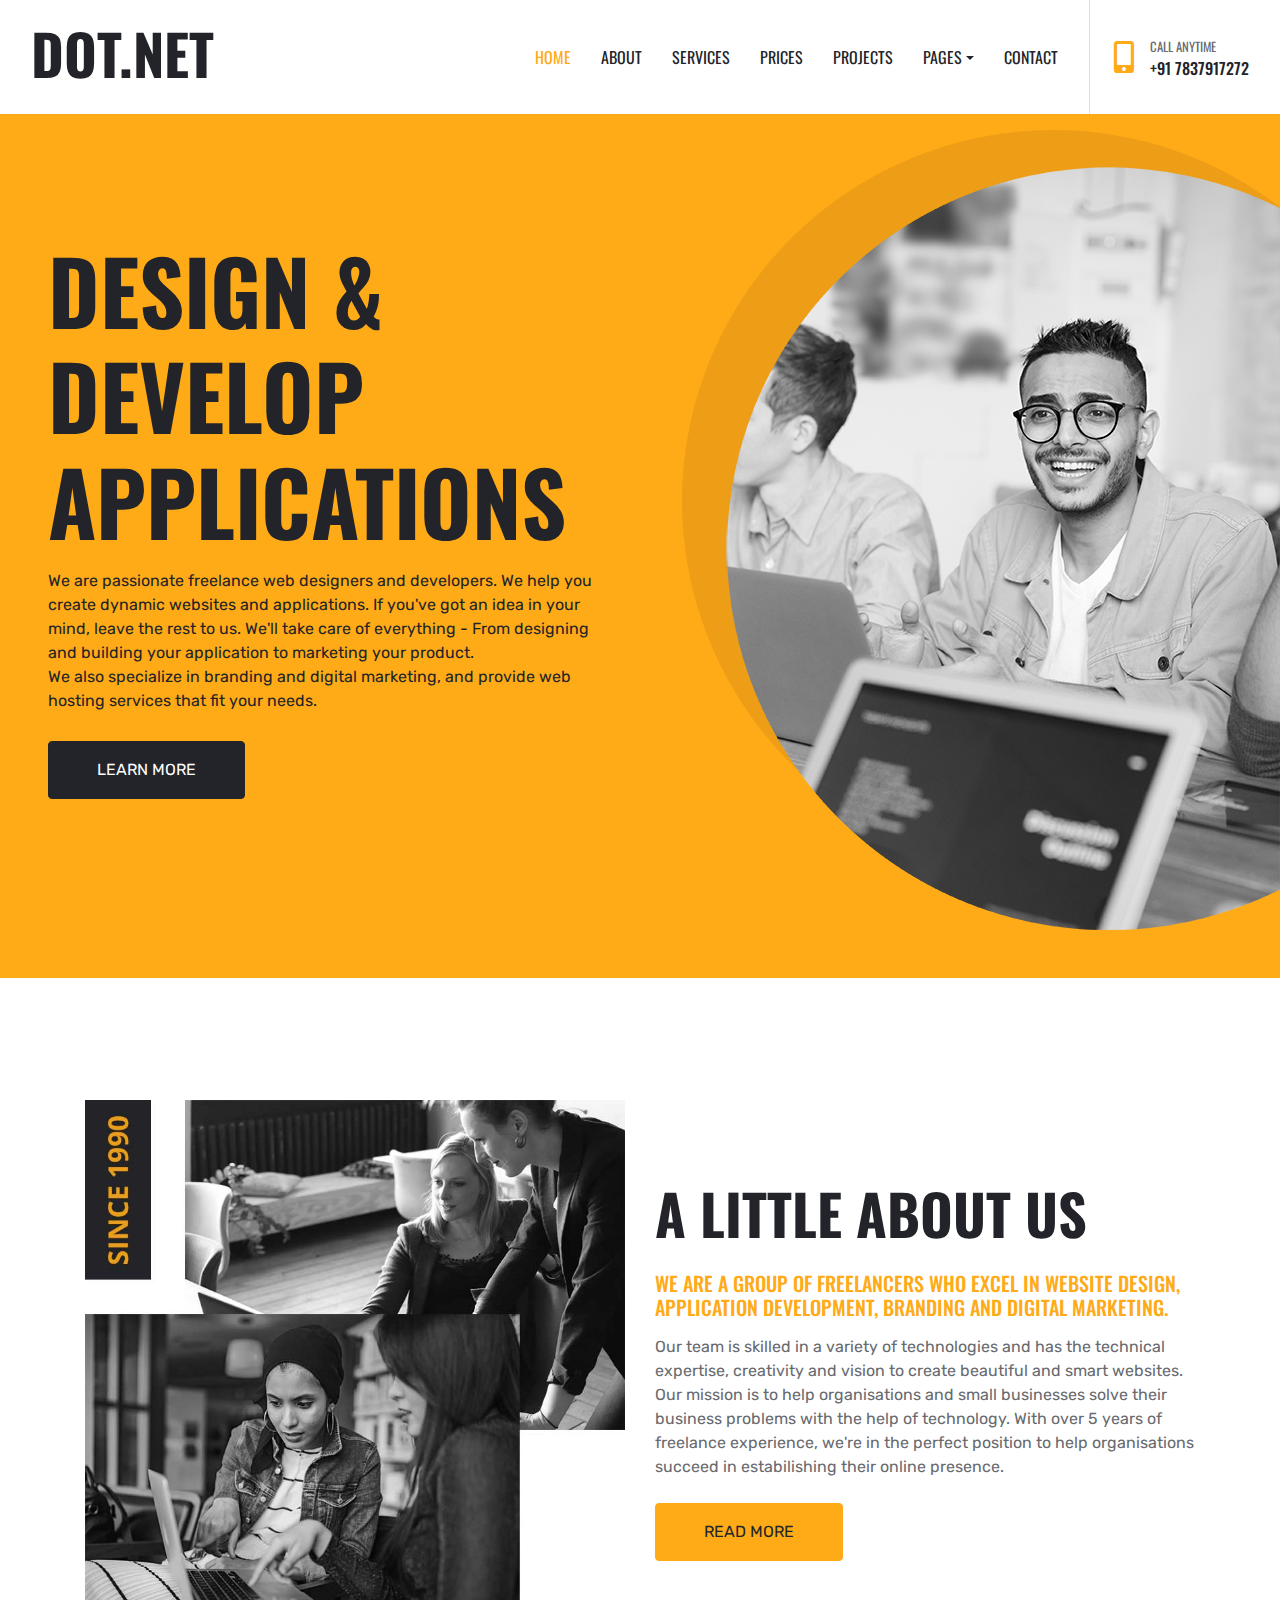
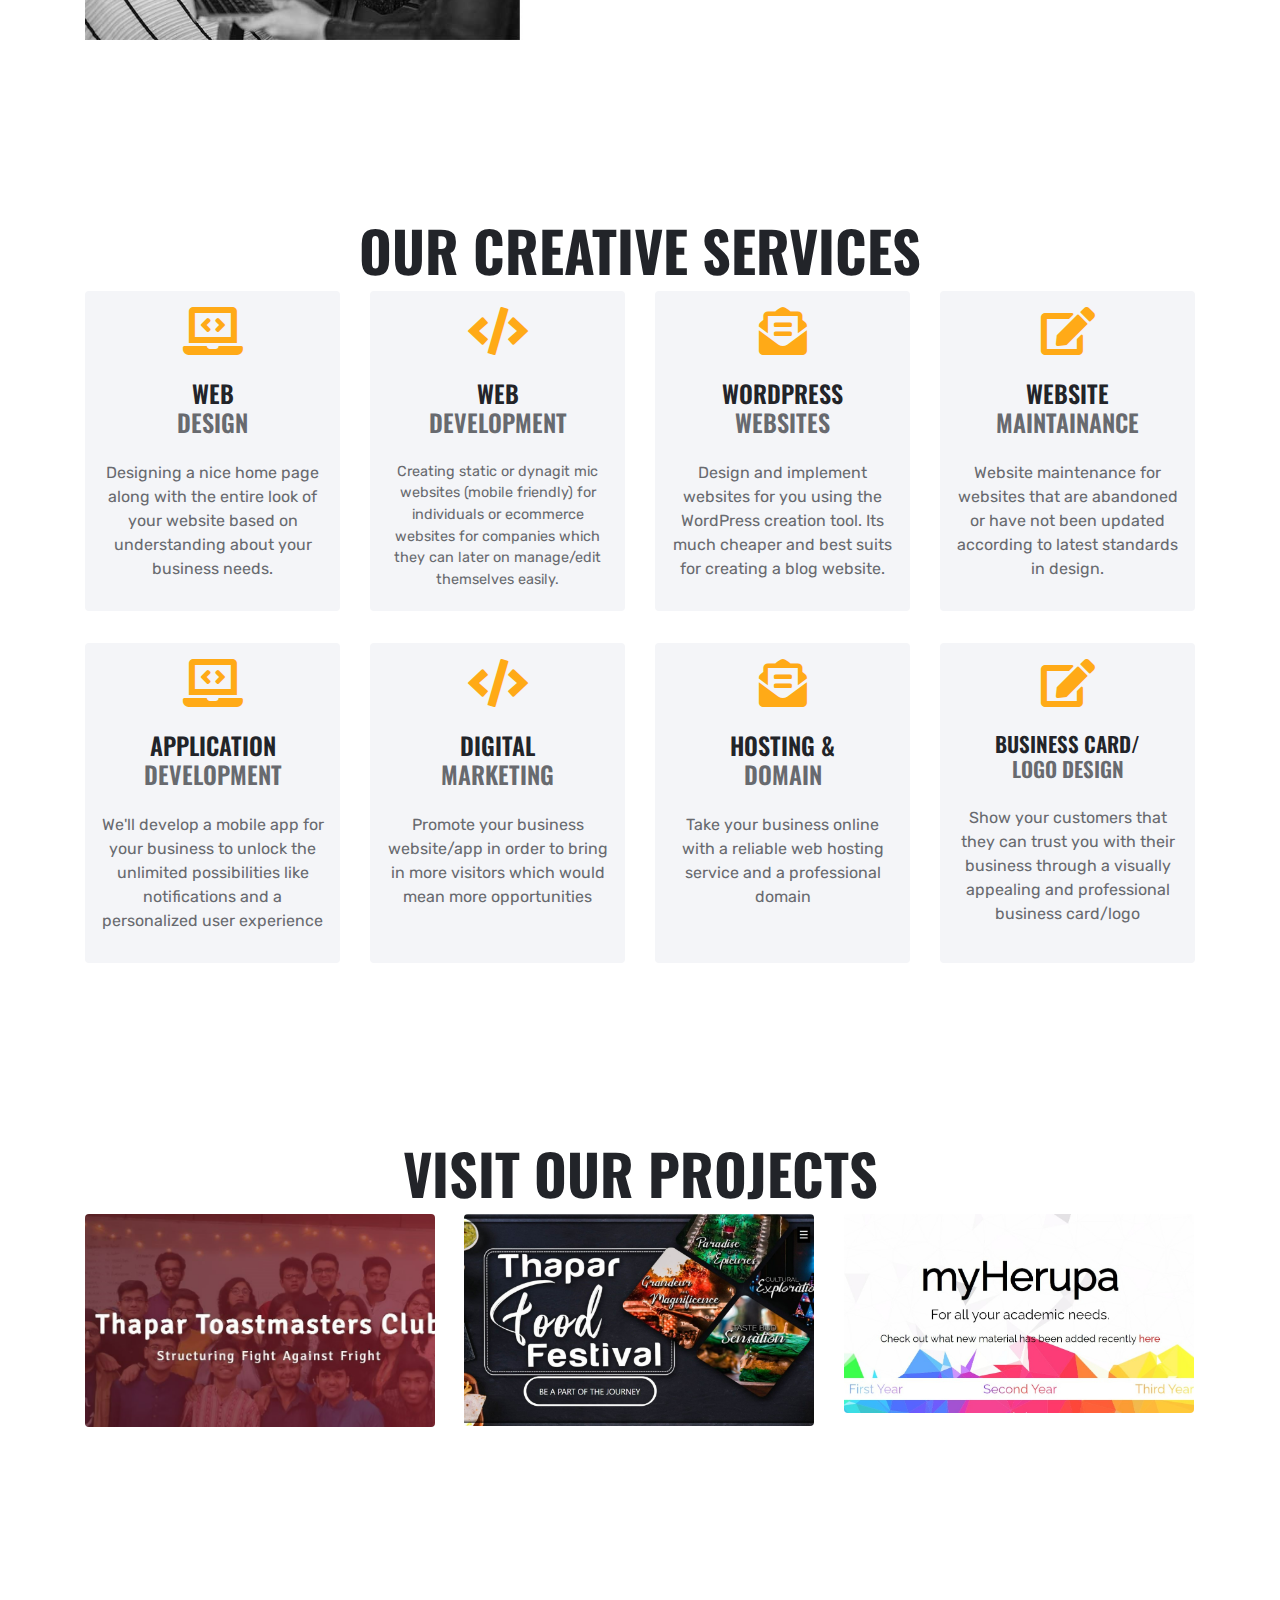
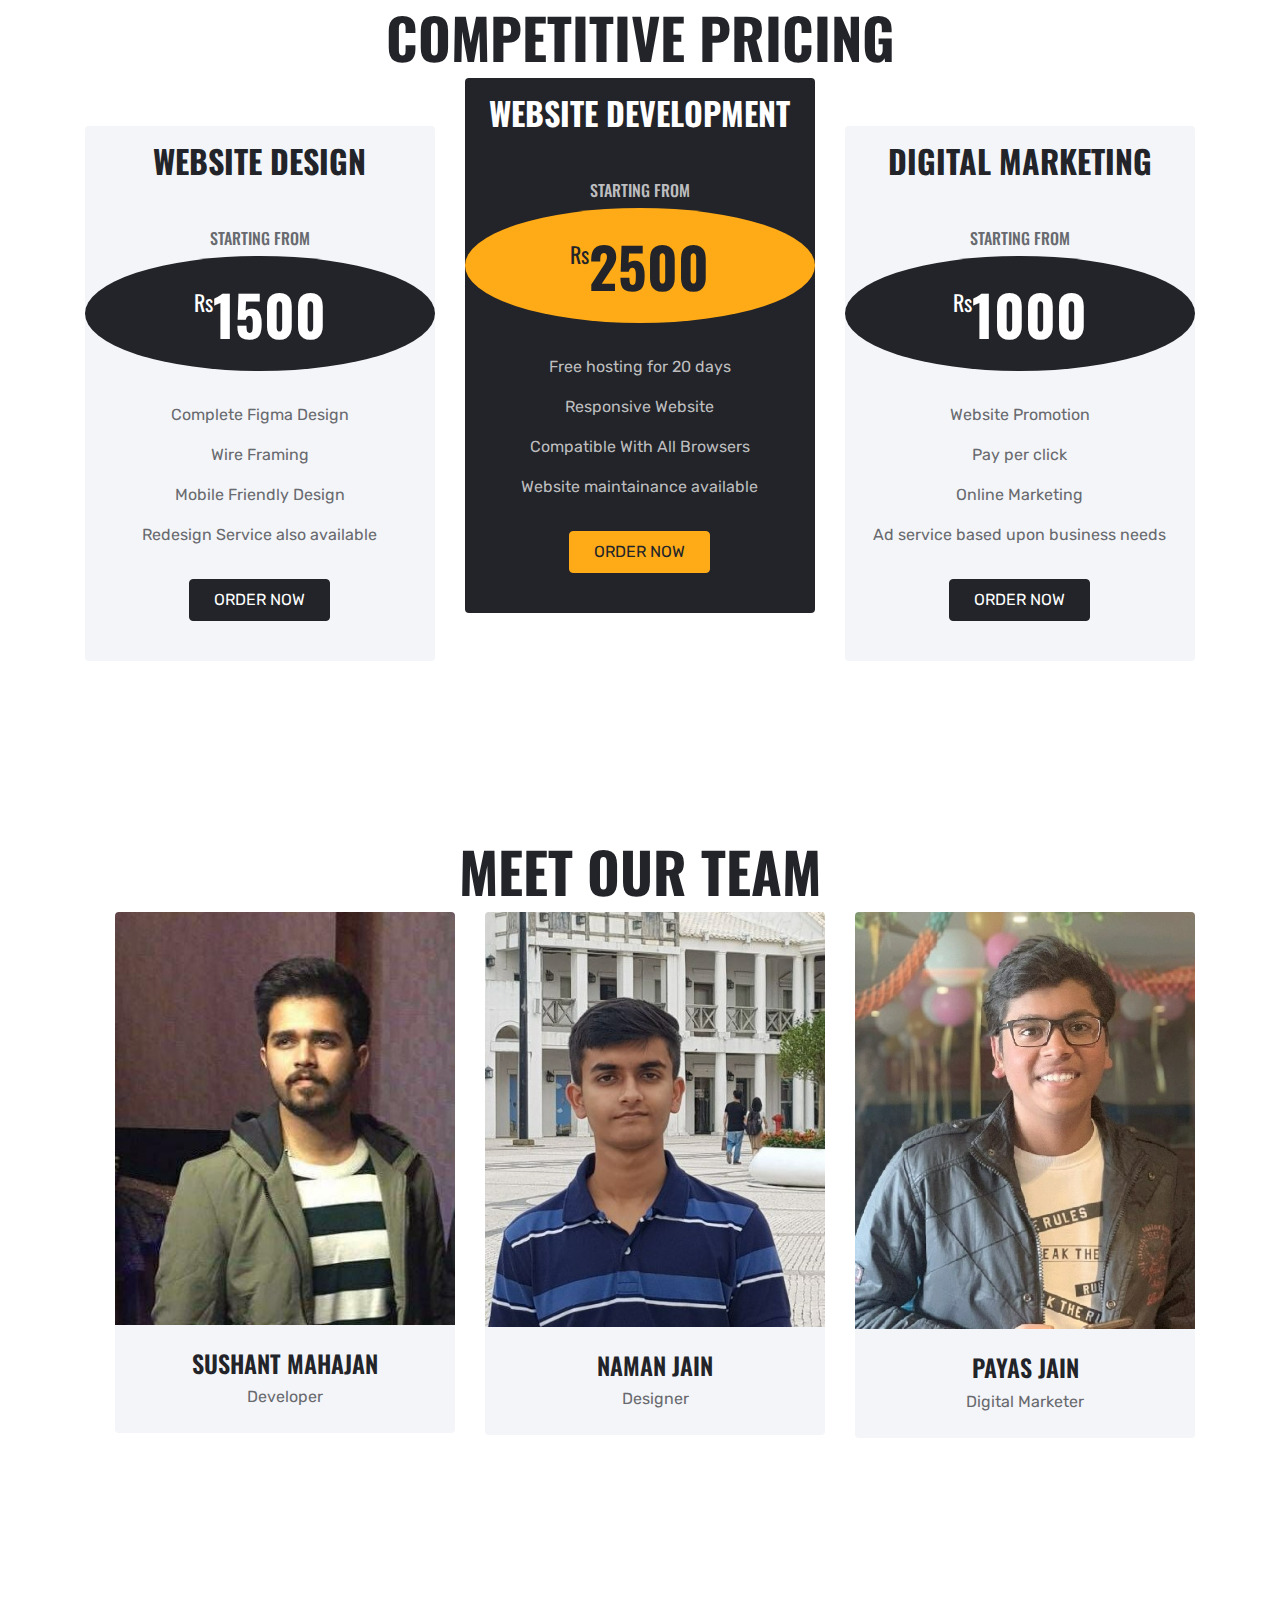
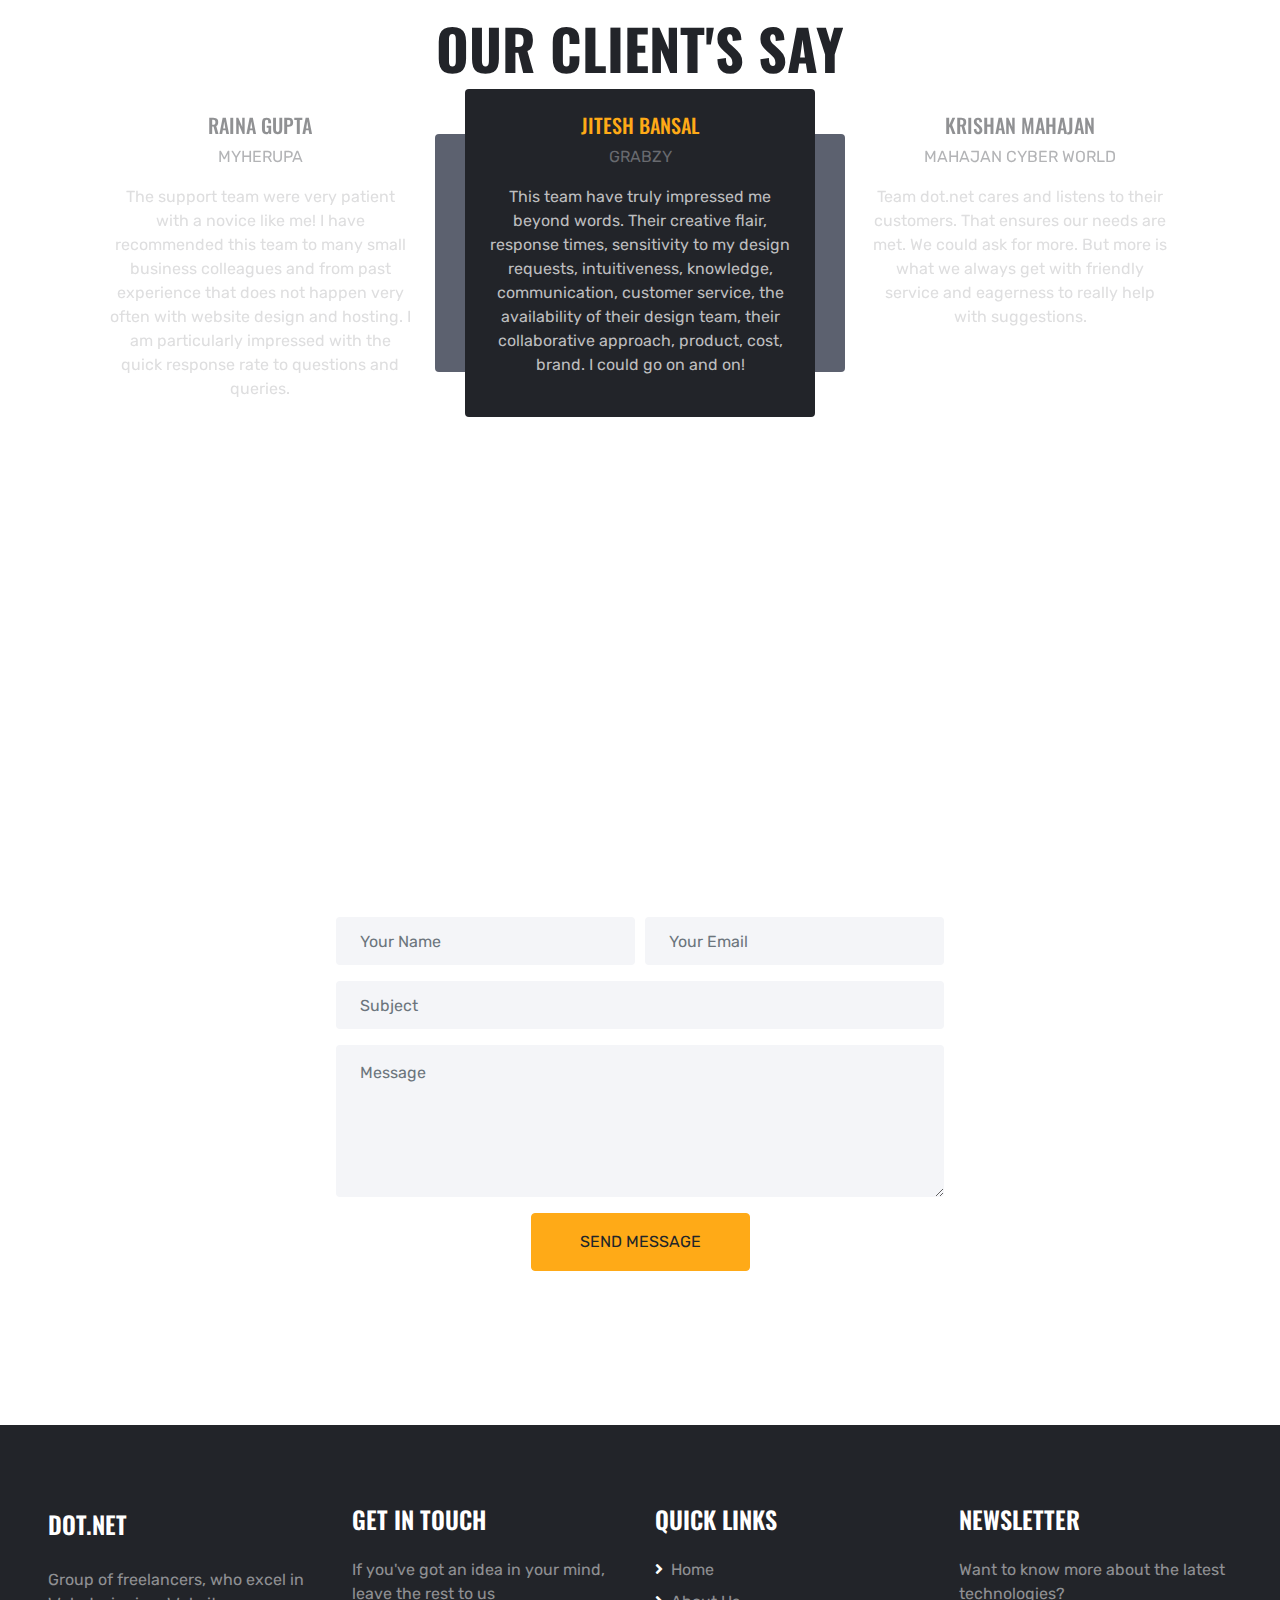
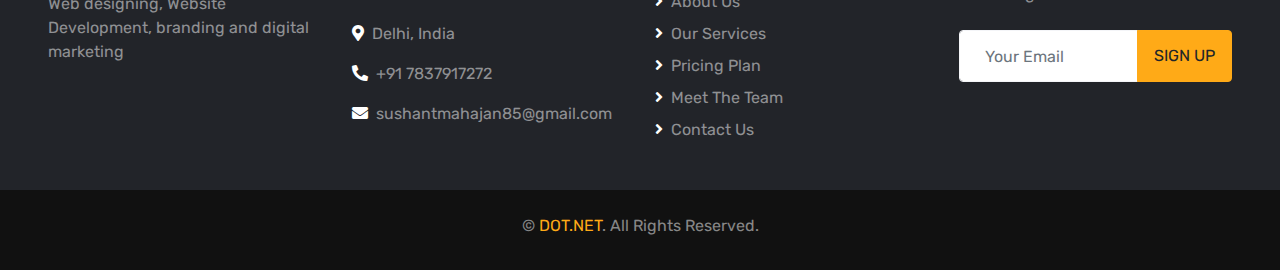
==== commit 6bf98ddb: "Update index.html" ====
--- a/index.html
+++ b/index.html
@@ -214,7 +214,7 @@
                         </div>
                     </div>
                 </div>
-                <div class="col-lg-4 col-md-6 mb-4 portfolio-item second">
+                <!-- <div class="col-lg-4 col-md-6 mb-4 portfolio-item second">
                     <div class="position-relative rounded overflow-hidden mb-2">
                         <img class="img-fluid w-100" src="img/portfolio-2.jpg" alt="">
                         <div class="portfolio-btn d-flex align-items-center justify-content-center">
@@ -233,7 +233,7 @@
                             </a>
                         </div>
                     </div>
-                </div>
+                </div> -->
                 <div class="col-lg-4 col-md-6 mb-4 portfolio-item second">
                     <div class="position-relative rounded overflow-hidden mb-2">
                         <img class="img-fluid w-100" src="img/portfolio-4.jpg" alt="">
@@ -244,7 +244,7 @@
                         </div>
                     </div>
                 </div>
-                <div class="col-lg-4 col-md-6 mb-4 portfolio-item first">
+                <!-- <div class="col-lg-4 col-md-6 mb-4 portfolio-item first">
                     <div class="position-relative rounded overflow-hidden mb-2">
                         <img class="img-fluid w-100" src="img/portfolio-5.jpg" alt="">
                         <div class="portfolio-btn d-flex align-items-center justify-content-center">
@@ -253,7 +253,7 @@
                             </a>
                         </div>
                     </div>
-                </div>
+                </div> -->
                 <div class="col-lg-4 col-md-6 mb-4 portfolio-item second">
                     <div class="position-relative rounded overflow-hidden mb-2">
                         <img class="img-fluid w-100" src="img/portfolio-6.jpg" alt="">
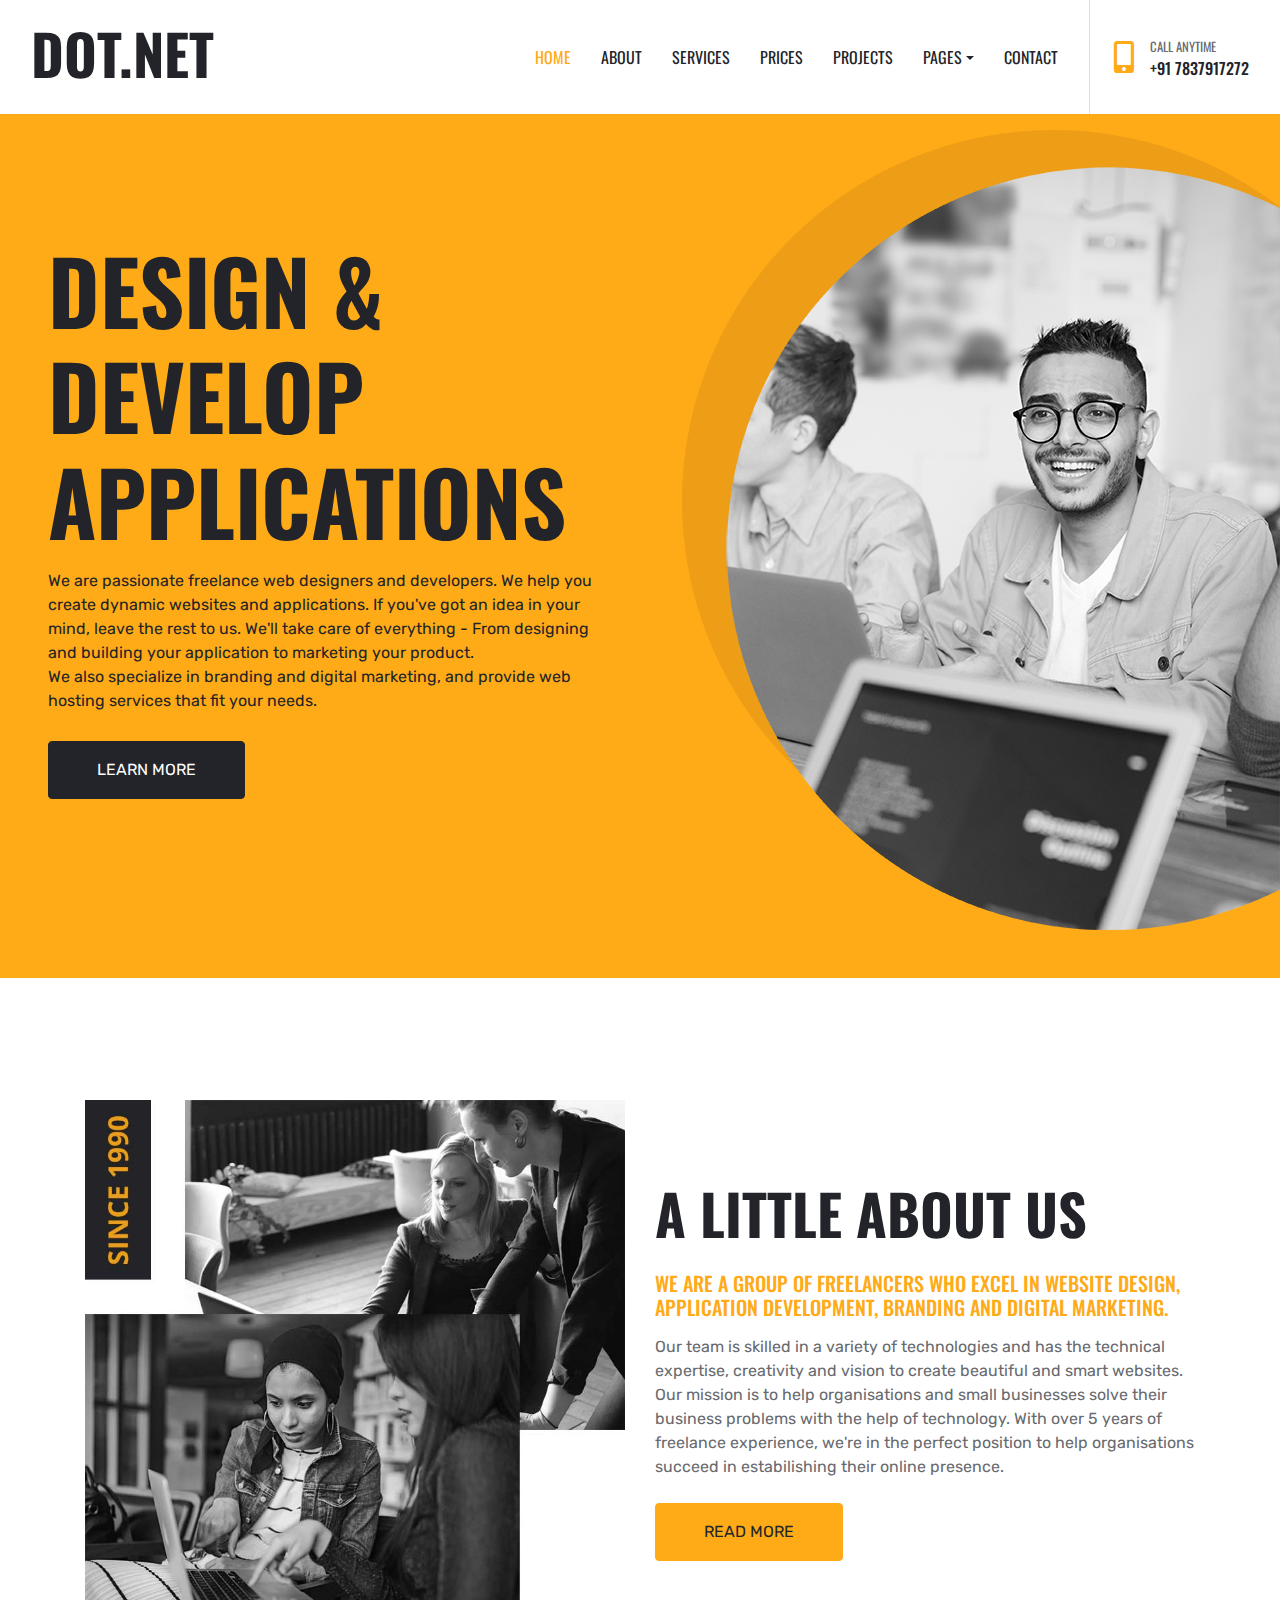
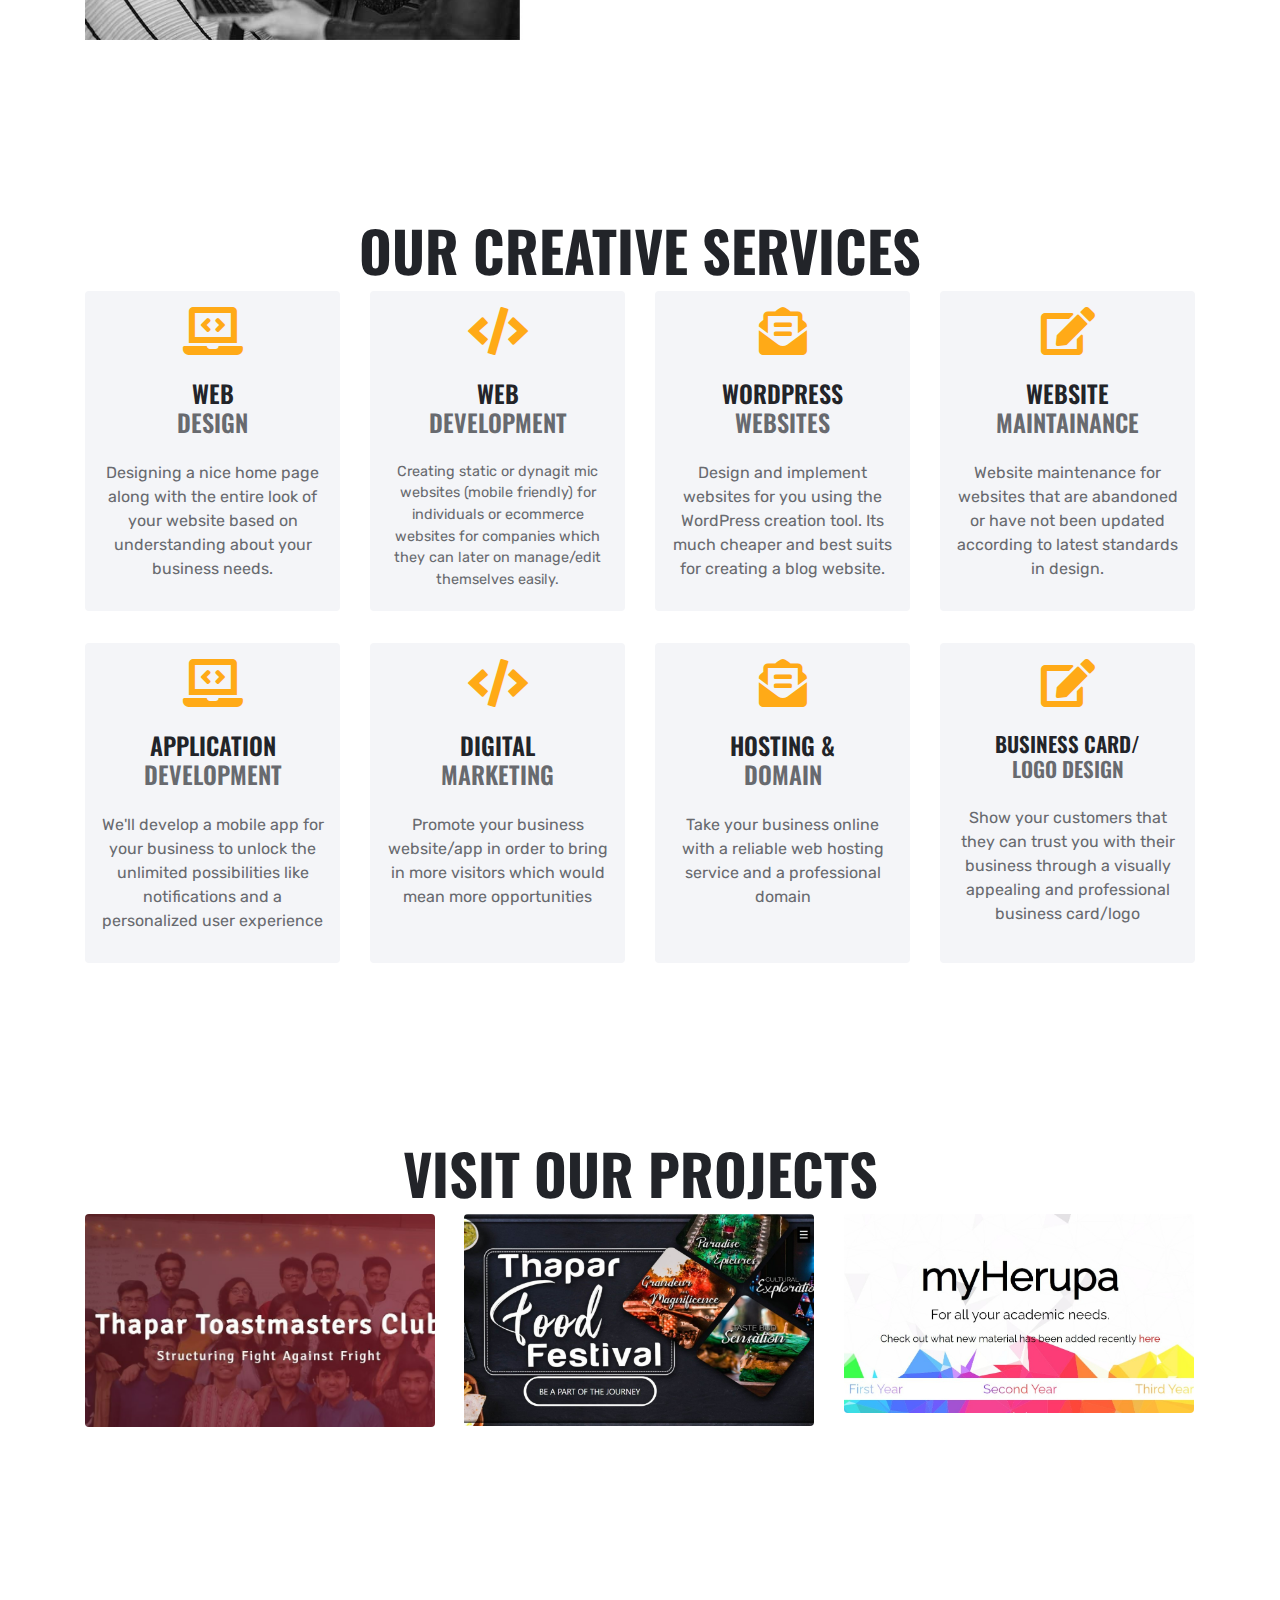
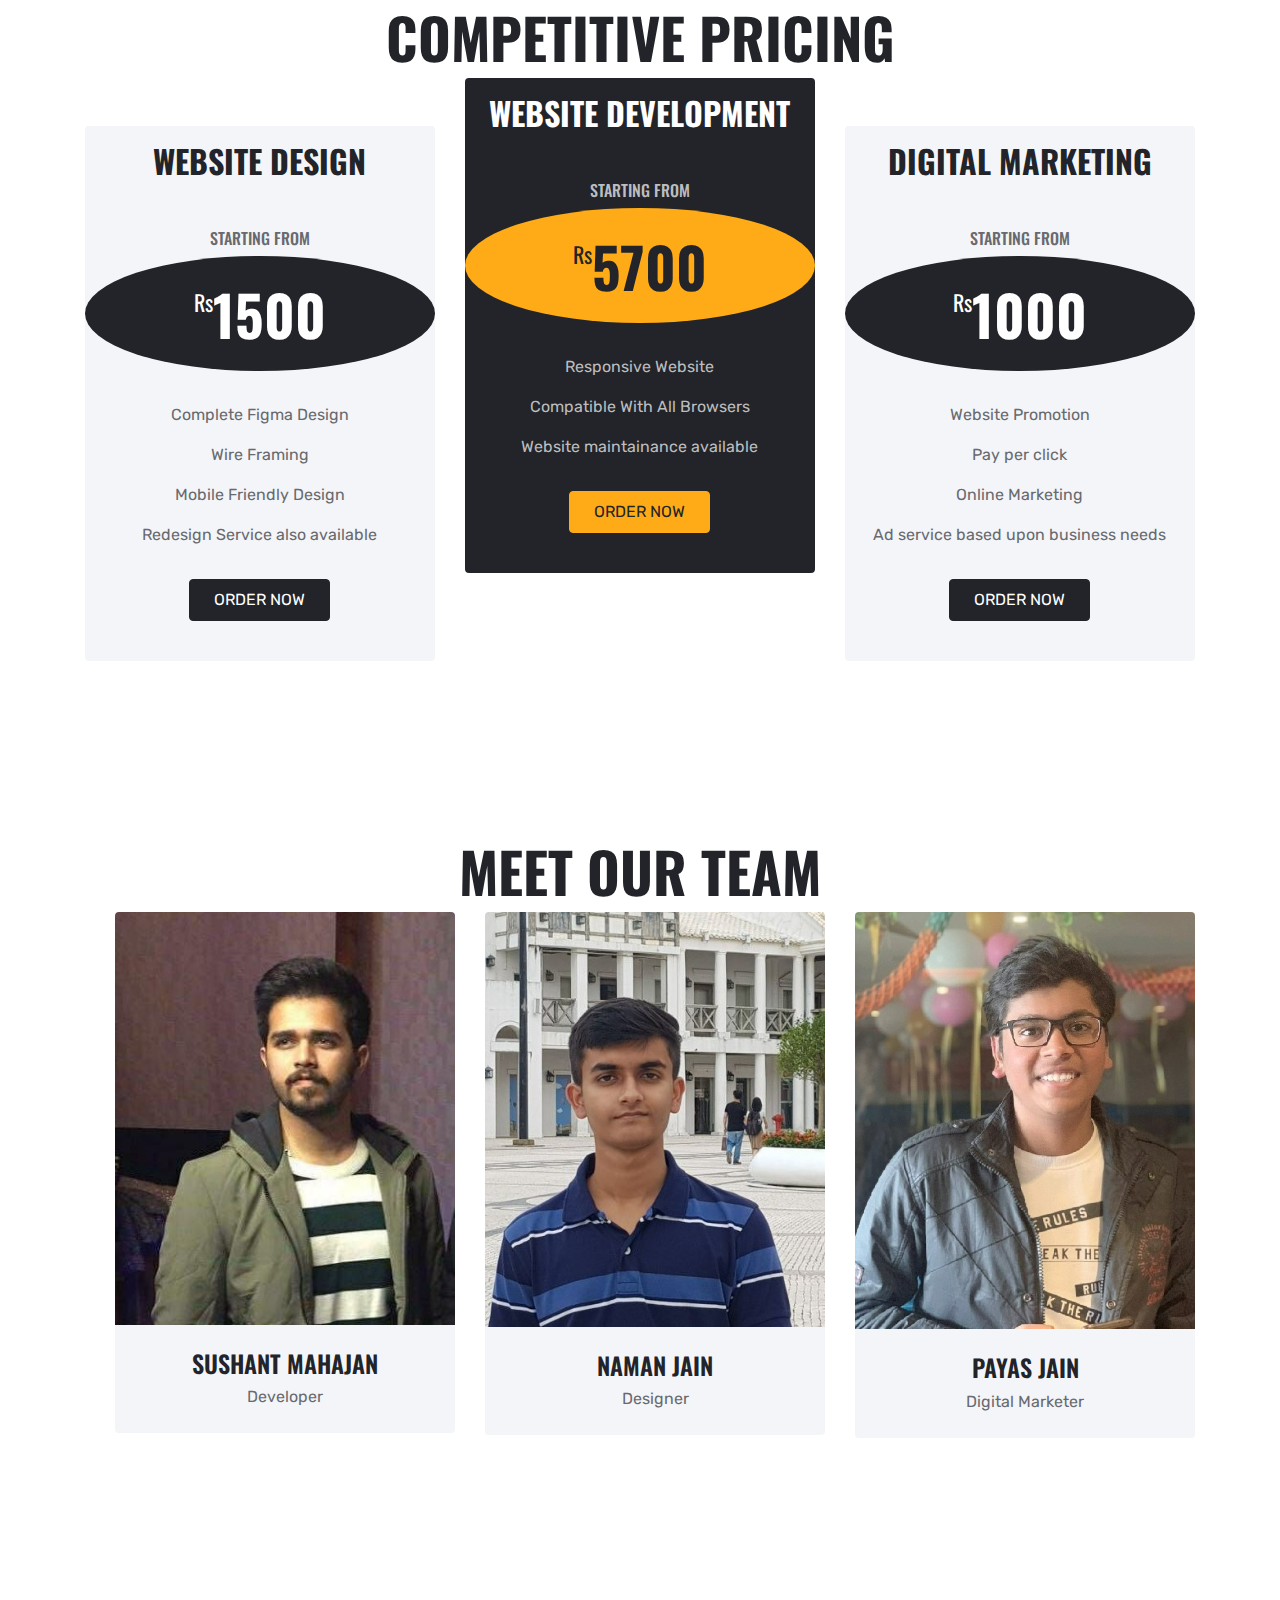
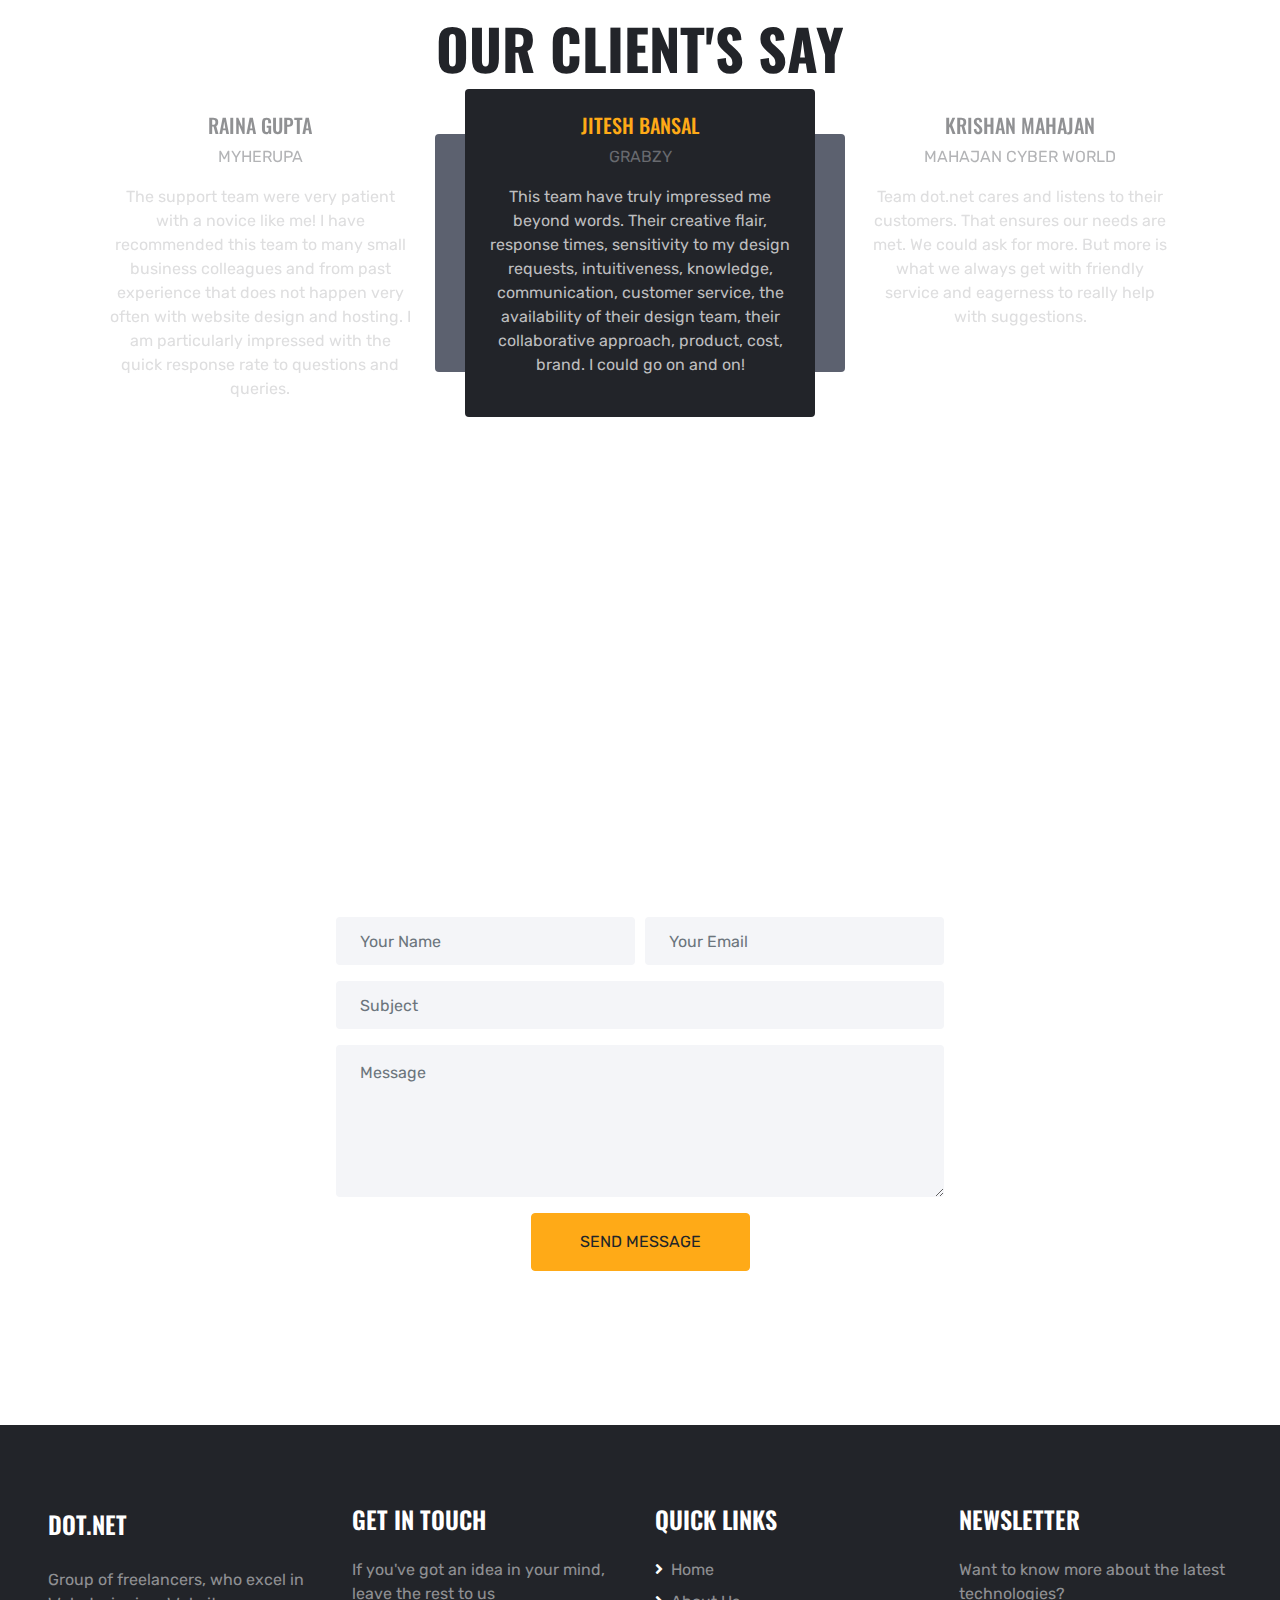
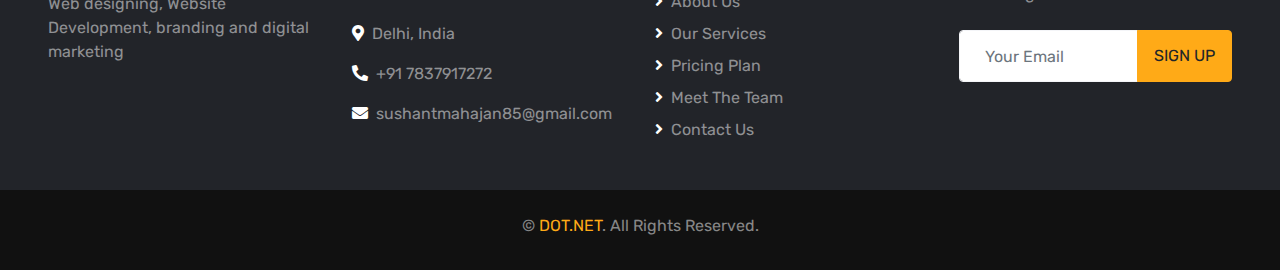
==== commit 9dd52446: "Update index.html" ====
--- a/index.html
+++ b/index.html
@@ -73,7 +73,7 @@
                 <p class="text-dark mb-4">We are passionate freelance web designers and developers. We help you create dynamic websites and applications. If you've got an idea in your mind, leave the rest to us. We'll take care of everything - From designing and building your application to marketing your product. <br>
                     We also specialize in branding and digital marketing, and provide web hosting services that fit your needs.
                     <br>  <br>
-                    <a href="" class="btn btn-dark text-uppercase mt-1 py-3 px-5">Learn More</a>
+                    <a href="https://wa.me/7837917272" target="_blank" class="btn btn-dark text-uppercase mt-1 py-3 px-5">Learn More</a>
             </div>
             <div class="col-lg-6 px-0 text-right">
                 <img class="img-fluid mt-5 mt-lg-0" src="img/header.png" alt="">
@@ -303,12 +303,11 @@
                         <div class="text-center bg-primary rounded-circle p-4 mb-2">
                             <h1 class="display-4 mb-0">
                                 <small class="align-top"
-                                    style="font-size: 22px; line-height: 45px;">Rs</small>2500<small
+                                    style="font-size: 22px; line-height: 45px;">Rs</small>5700<small
                                     class="align-bottom" style="font-size: 16px; line-height: 40px;"></small>
                             </h1>
                         </div>
                         <div class="text-center text-secondary py-4">
-                            <p>Free hosting for 20 days</p>
                             <p>Responsive Website</p>
                             <p>Compatible With All Browsers</p>
                             <p>Website maintainance available</p>
